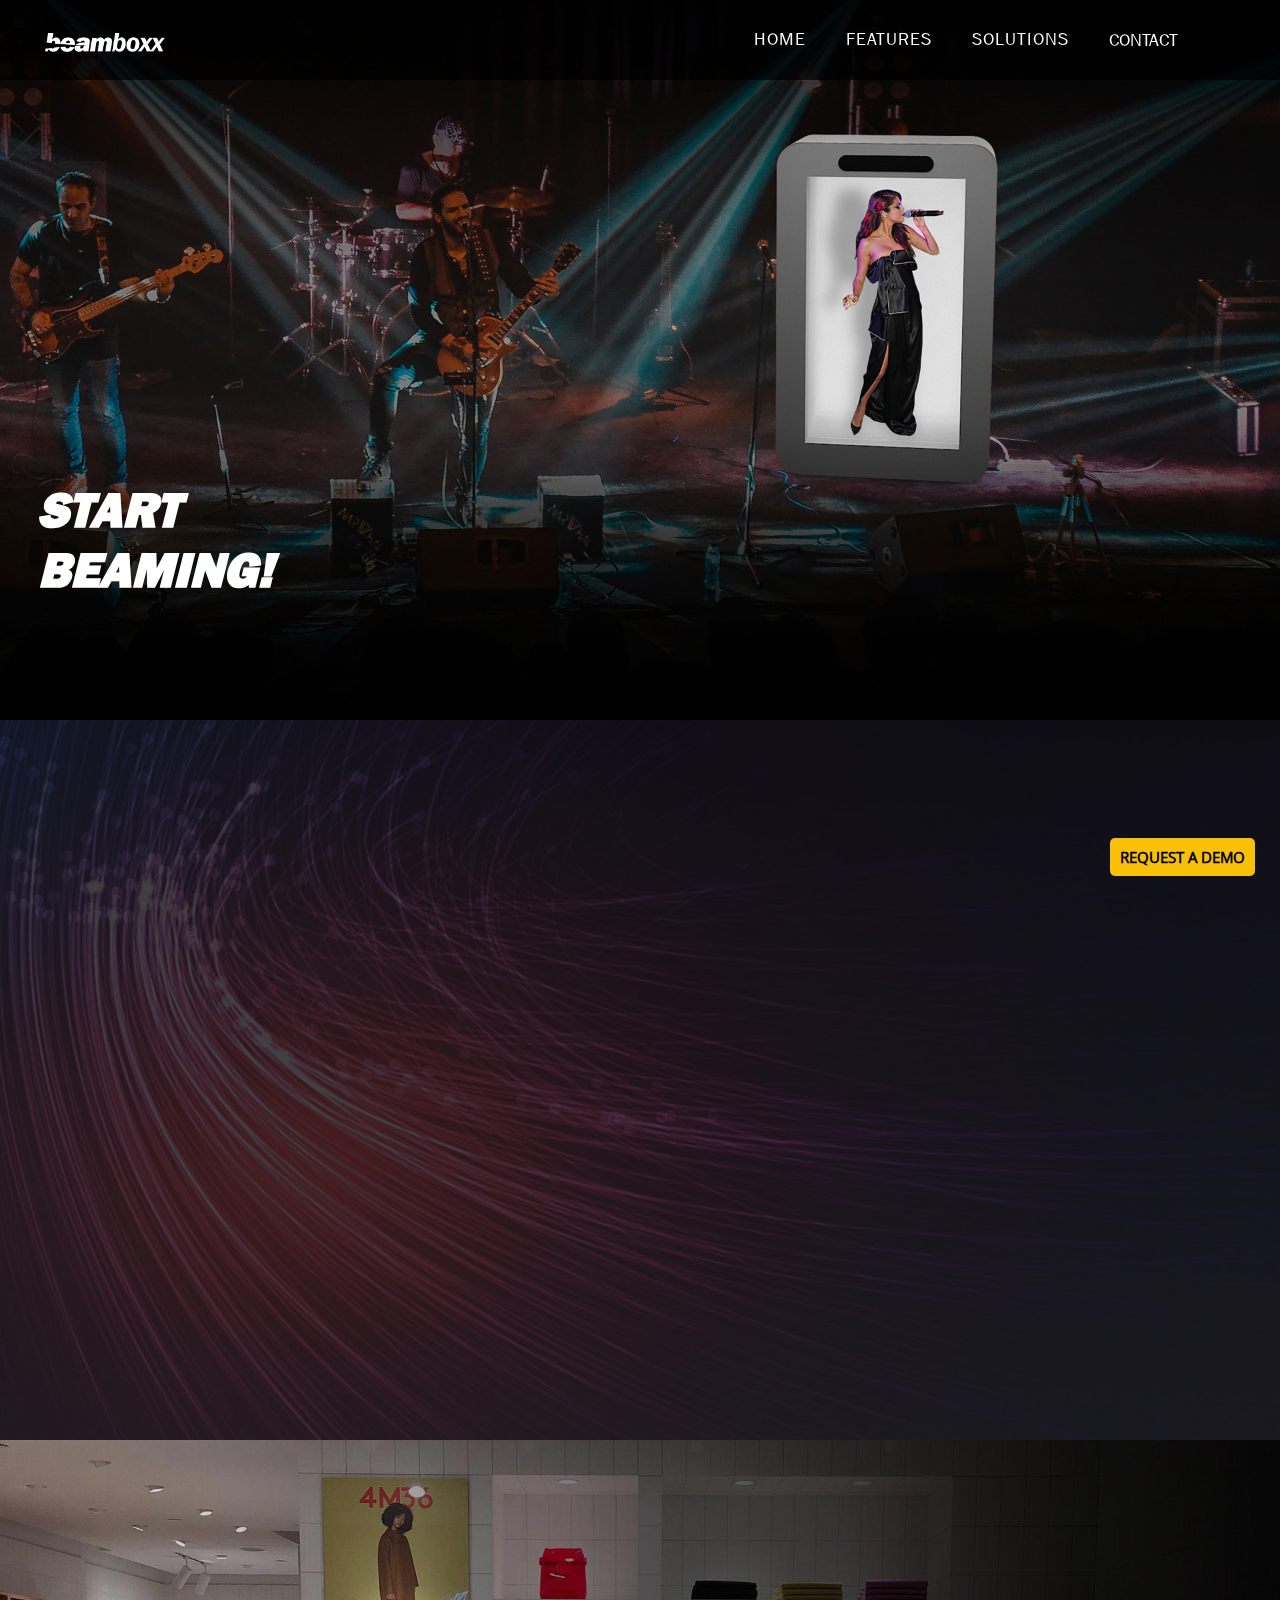
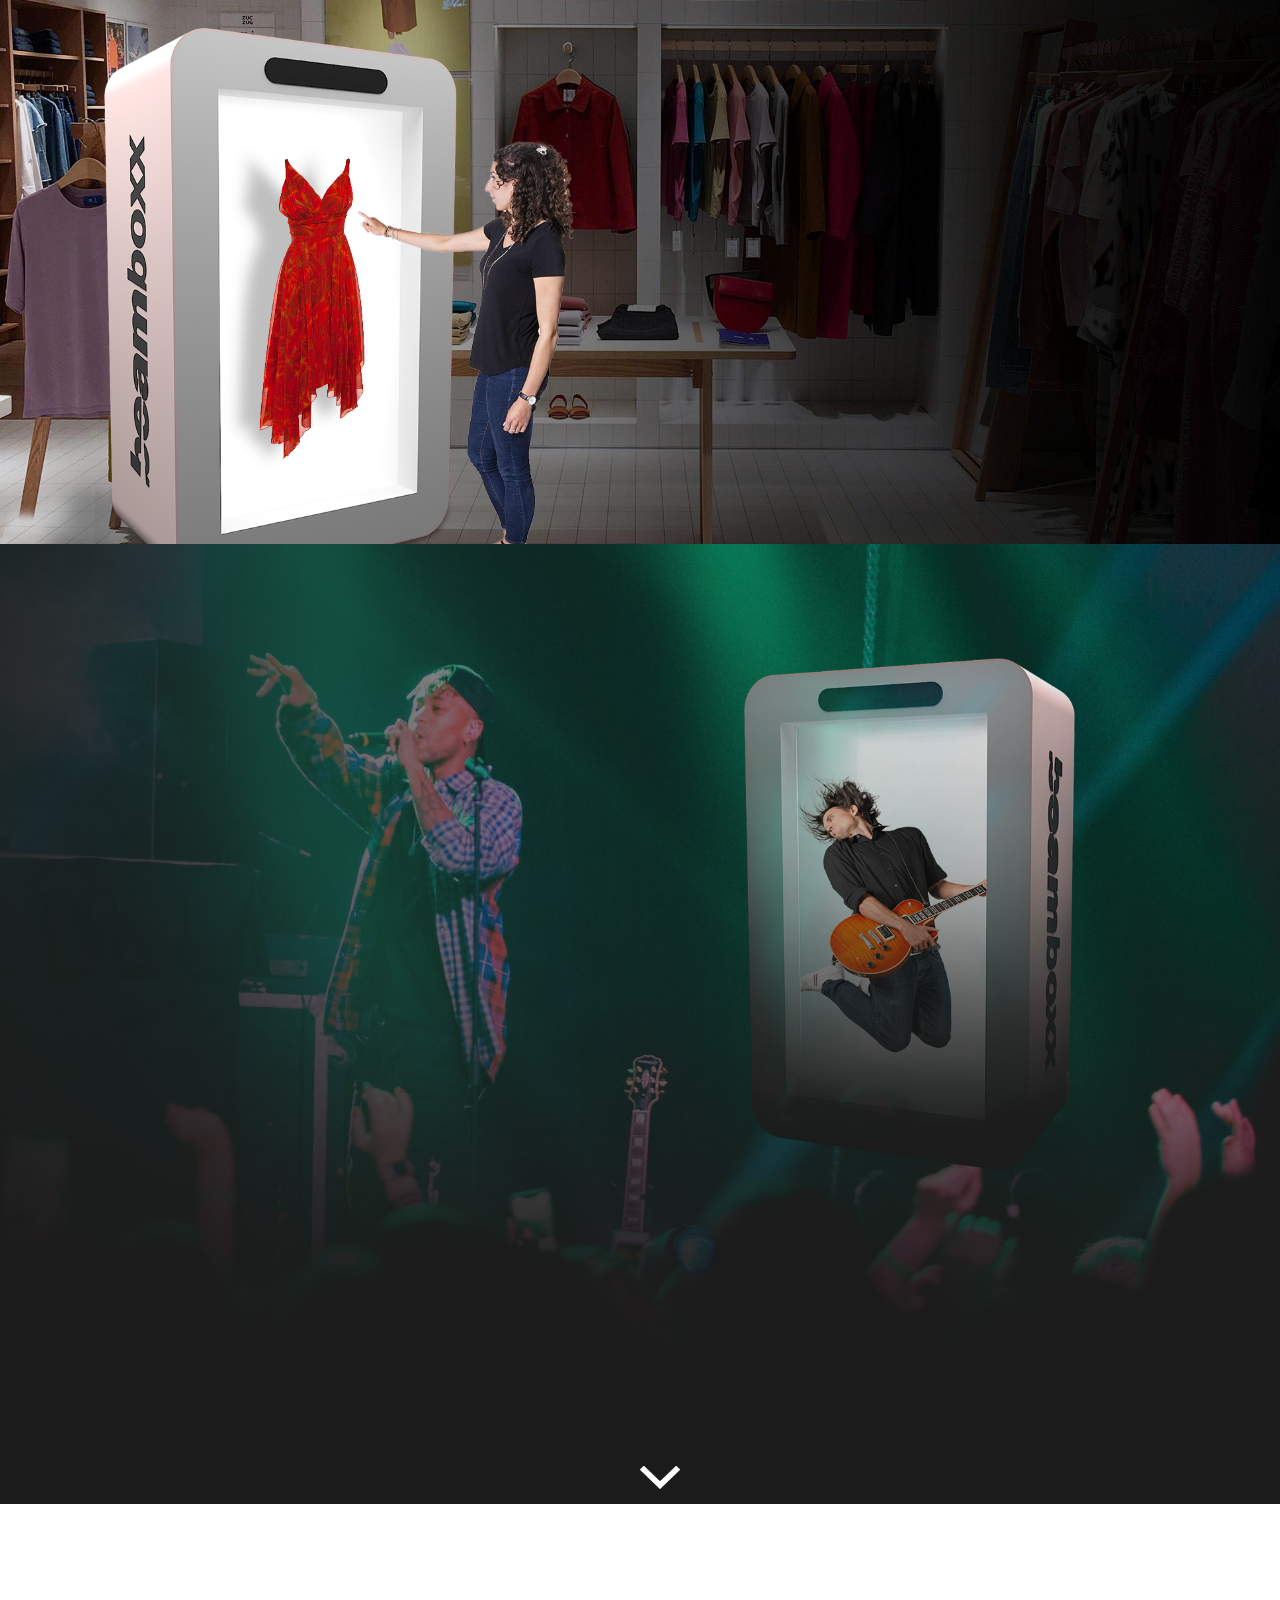
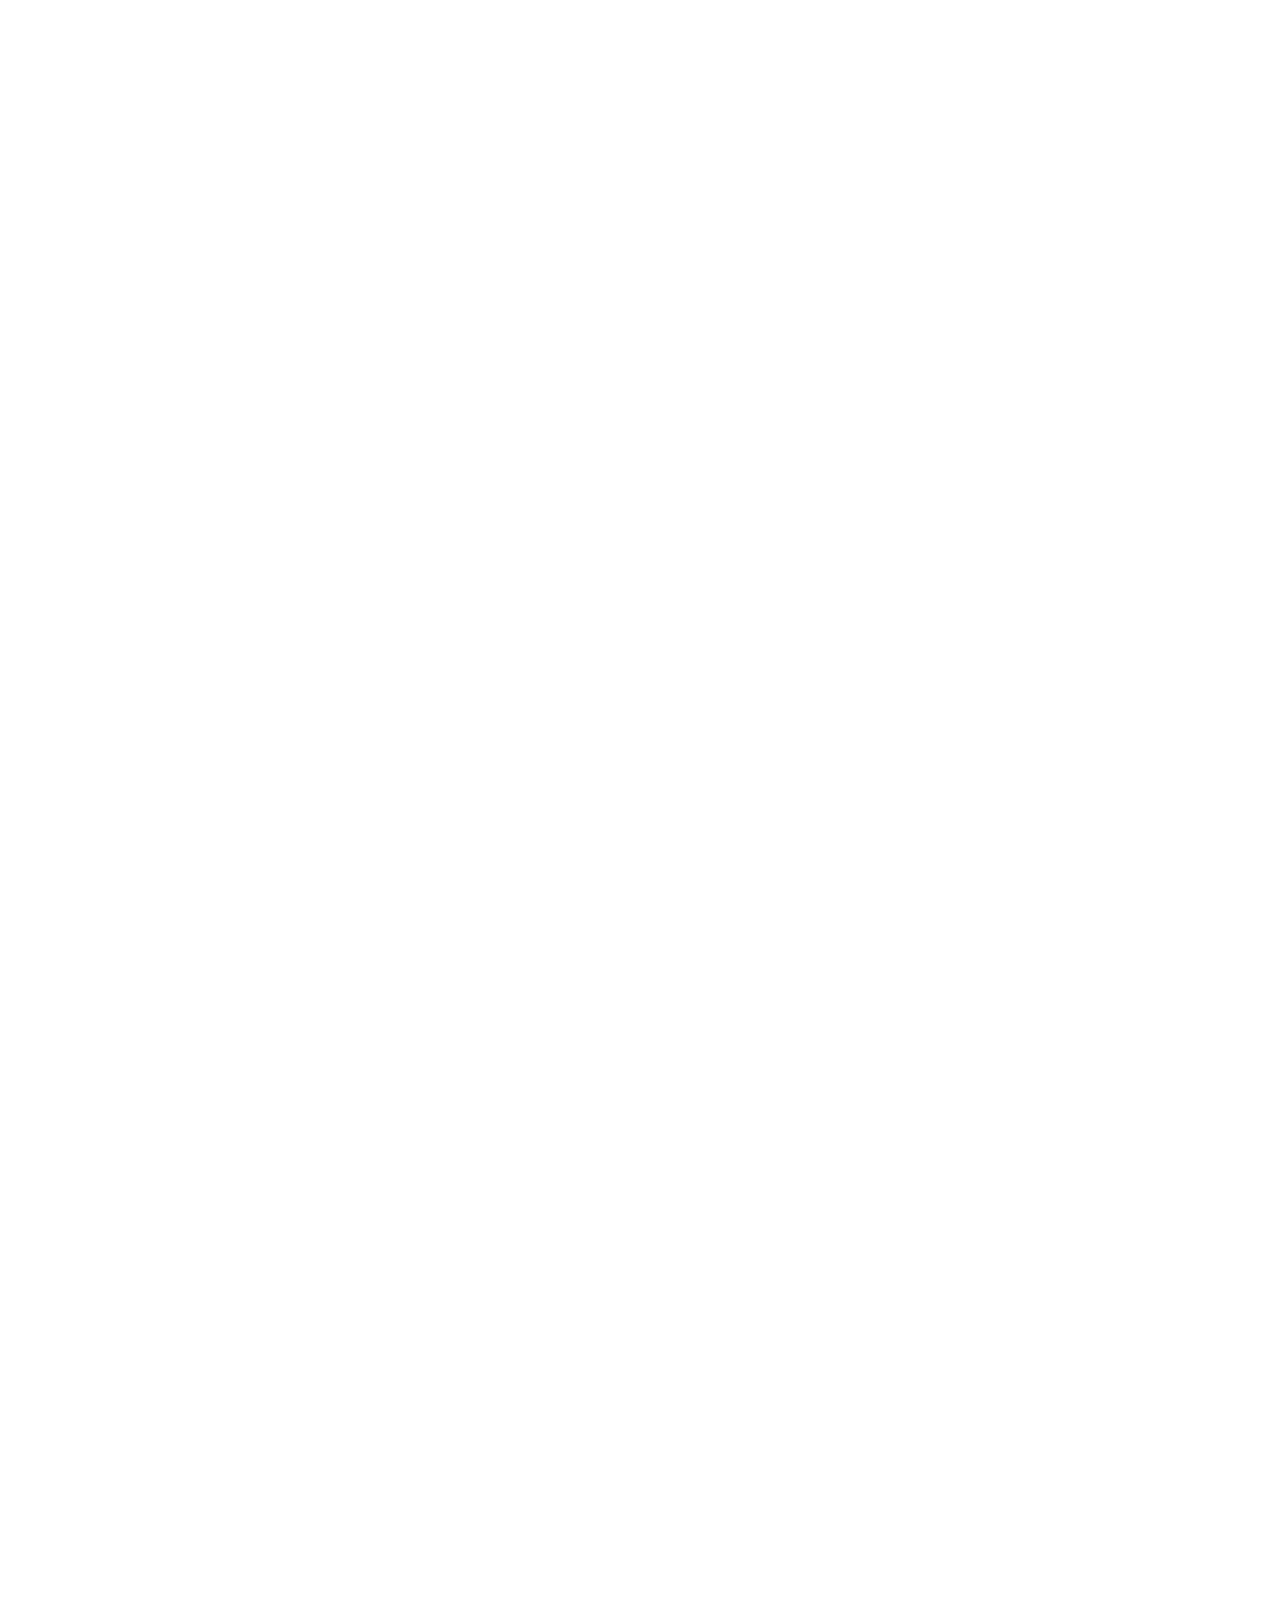
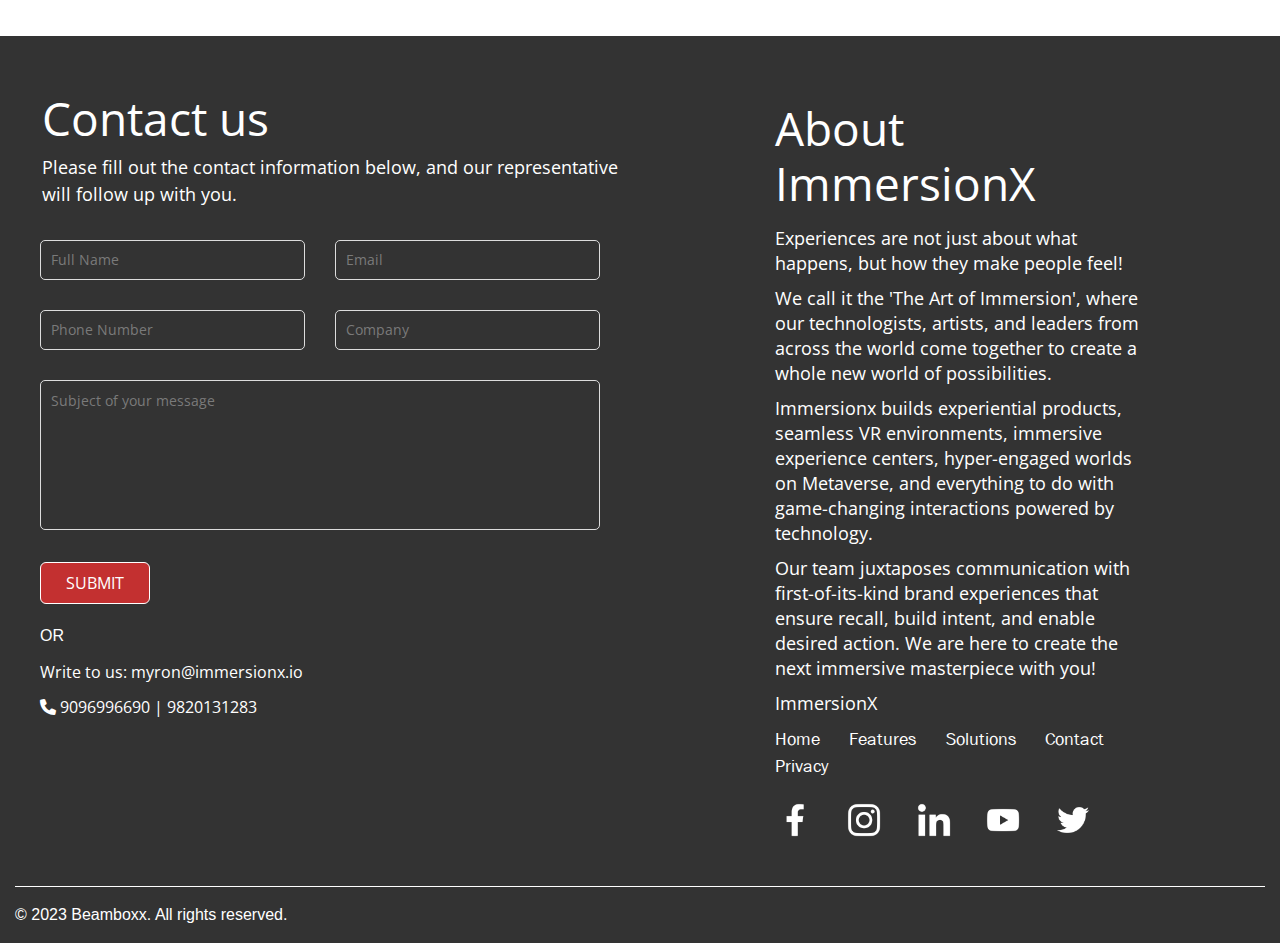
==== index.html @ 7510d469 "Insight Tag code" ====
<!DOCTYPE html>
<html>

<head>
    <meta name="viewport" content="width=device-width, initial-scale=1, shrink-to-fit=no">
    <meta name="description"
        content="Experience the future with immersive hologram company. Step into the realm of live hologram technology with BeamBoxx. Unleash holographic experiences today">
    <meta name="author" content="">
    <meta name="google-site-verification" content="b7y_u99Kv9f8L2jIo_8FmhE4hiDtOELPQaVYB0I_52w" />
    <meta http-equiv='content-language' content='en-gb'>
    <title>Hologram technology company| live hologram service| Beamboxx</title>
    <link rel="stylesheet" href="https://stackpath.bootstrapcdn.com/bootstrap/4.5.2/css/bootstrap.min.css">
    <link rel="stylesheet" href="https://cdnjs.cloudflare.com/ajax/libs/animate.css/4.1.1/animate.min.css" />
    <link rel="stylesheet" href="assets/css/stylefinal.css">
    <link rel="icon" type="image/x-icon" href="assets/images/white.png">
    <link rel="canonical" href="https://beamboxx.in/">
    <link rel="stylesheet" href="https://cdnjs.cloudflare.com/ajax/libs/font-awesome/6.0.0-beta3/css/all.min.css">
    <script
        type="text/javascript">     (function (c, l, a, r, i, t, y) { c[a] = c[a] || function () { (c[a].q = c[a].q || []).push(arguments) }; t = l.createElement(r); t.async = 1; t.src = "https://www.clarity.ms/tag/" + i; y = l.getElementsByTagName(r)[0]; y.parentNode.insertBefore(t, y); })(window, document, "clarity", "script", "ixyjsms52f"); </script>
    <!-- Google tag (gtag.js) -->
    <script async src="https://www.googletagmanager.com/gtag/js?id=AW-11229477707"></script>
    <script>
        window.dataLayer = window.dataLayer || [];
        function gtag() { dataLayer.push(arguments); }
        gtag('js', new Date());

        gtag('config', 'AW-11229477707');
    </script>


    <style>
        .alert-success {
            margin-top: 10px !important;
            background-color: #f8c006 !important;
            border-color: #f8c006 !important;
            color: #fff !important;
        }

        .alert-dismissible .close {
            top: 11px !important;
        }
    </style>


    <!-- Google tag (gtag.js) -->
    <script async src="https://www.googletagmanager.com/gtag/js?id=G-0KE4EJYD30"></script>
    <script>
        window.dataLayer = window.dataLayer || [];
        function gtag() { dataLayer.push(arguments); }
        gtag('js', new Date());

        gtag('config', 'G-0KE4EJYD30');
    </script>

</head>

<body>
    <script type="application/ld+json">
        {
          "@context": "https://schema.org/",
          "@type": "BreadcrumbList",
          "itemListElement": [{
            "@type": "ListItem",
            "position": 1,
            "name": "Live hologram teleportation",
            "item": "https://www.beamboxx.in/live-hologram-teleportation"  
          },{
            "@type": "ListItem",
            "position": 2,
            "name": "Hologram rental",
            "item": "https://www.beamboxx.in/hologram-rental-for-retail"  
          },{
            "@type": "ListItem",
            "position": 3,
            "name": "Medical hologram",
            "item": "https://www.beamboxx.in/medical-hologram-technology"  
          },{
            "@type": "ListItem",
            "position": 4,
            "name": "Holographic exhibition",
            "item": "https://www.beamboxx.in/holographic-exhibition"  
          },{
            "@type": "ListItem",
            "position": 5,
            "name": "Holographic Museum solution",
            "item": "https://www.beamboxx.in/holographic-museum-solution"  
          },{
            "@type": "ListItem",
            "position": 6,
            "name": "Holographic Training",
            "item": "https://www.beamboxx.in/holographic-training-services"  
          }]
        }
        </script>
    <script type="application/ld+json">

        { 
        
          "@context": "https://schema.org", 
        
          "@type": "Corporation", 
        
          "name": "Beamboxx", 
        
          "alternateName": "Holographics technology company", 
        
          "url": "https://beamboxx.in/", 
        
          "logo": "https://beamboxx.in/assets/images/logo.png", 
        
          "contactPoint": { 
        
            "@type": "contactPoint", 
        
            "telephone": "9920930309", 
        
            "contactType": "technical support", 
        
            "areaServed": "IN", 
        
            "availableLanguage": ["en","Hindi"] 
        
          }, 
        
          "sameAs": [ 
        
            "https://www.facebook.com/immersionxtechnology", 
        
            "https://twitter.com/TechImmersionx", 
        
            "https://www.instagram.com/immersionxtechnologies/", 
        
            "https://www.youtube.com/@immersionxtechnologies/", 
        
            "https://www.linkedin.com/company/immersionx-technologies", 
        
            "https://beamboxx.in/" 
        
          ] 
        
        } 
        
        </script>

    <script type="application/ld+json">

        { 
        
          "@context": "https://schema.org", 
        
          "@type": "LocalBusiness", 
        
          "name": "beamboxx", 
        
          "image": "https://beamboxx.in/assets/images/logo.png", 
        
          "@id": "https://beamboxx.in/#localbusiness", 
        
          "url": "https://beamboxx.in/", 
        
          "telephone": "(+91) 022 62398608", 
        
          "address": { 
        
            "@type": "PostalAddress", 
        
            "streetAddress": "401, 4th Floor, Immersionx Technologies, Western Express Hwy, Saraswati Baug, Shankarwadi, Jogeshwari East,", 
        
            "addressLocality": "Mumbai", 
        
            "postalCode": "400060", 
        
            "addressCountry": "IN" 
        
          }, 
        
          "geo": { 
        
            "@type": "GeoCoordinates", 
        
            "latitude": 19.1316694, 
        
            "longitude": 72.85561109999999 
        
          }, 
        
          "openingHoursSpecification": { 
        
            "@type": "OpeningHoursSpecification", 
        
            "dayOfWeek": [ 
        
              "Monday", 
        
              "Tuesday", 
        
              "Wednesday", 
        
              "Thursday", 
        
              "Friday" 
        
            ], 
        
            "opens": "10:00", 
        
            "closes": "19:00" 
        
          }, 
        
          "sameAs": [  
        
             "https://www.facebook.com/immersionxtechnology",  
        
             "https://twitter.com/TechImmersionx",  
        
             "https://www.instagram.com/immersionxtechnologies/",  
        
             "https://www.youtube.com/@immersionxtechnologies/",  
        
             "https://www.linkedin.com/company/immersionx-technologies",  
        
             "https://beamboxx.in/"  
        
           ] , 
        
          "department": { 
        
            "@type": "LocalBusiness", 
        
            "name": "beamboxx", 
        
            "image": "https://beamboxx.in/assets/images/logo.png", 
        
            "telephone": "(+91) 022 62398608"  
        
          } 
        
        } 
        
        </script>
    <script type="application/ld+json">

        { 
        
          "@context": "https://schema.org/", 
        
          "@type": "WebSite", 
        
          "name": "Beamboxx", 
        
          "url": "https://beamboxx.in/", 
        
          "description": "Experience the future with immersive hologram company. Step into the realm of live hologram technology with BeamBoxx. Unleash holographic experiences today.", 
        
          "potentialAction": { 
        
            "@type": "SearchAction", 
        
            "target": "https://beamboxx.in/{search_term_string}", 
        
            "query-input": "required name=search_term_string" 
        
          } 
        
        } 
        
        </script>


    <!-- ***** Preloader Start ***** -->
    <!-- <div id="js-preloader" class="js-preloader">
        <div class="preloader-inner">
            <span class="dot"></span>
            <div class="dots">
                <span></span>
                <span></span>
                <span></span>
            </div>
        </div>
    </div> -->
    <!-- ***** Preloader End ***** -->

    <button id="scrollButton">REQUEST A DEMO</button>

    <!-- ***** Header Area Start ***** -->
    <header class="header-area header-sticky">
        <div class="container">
            <div class="row">
                <div class="col-12">
                    <nav class="main-nav">
                        <!-- ***** Logo Start ***** -->
                        <a href="https://beamboxx.in/" class="logo"><img class="beamlogo" src="assets/images/logo.png"
                                alt=""></a>
                        <!-- ***** Logo End ***** -->
                        <!-- ***** Menu Start ***** -->
                        <ul class="nav">
                            <li class="scroll-to-section"><a href="https://beamboxx.in/" class="">Home</a></li>
                            <li class="scroll-to-section"><a href="#features">Features</a></li>
                            <li class="scroll-to-section"><a href="#use-cases">Solutions</a></li>
                            <li class="scroll-to-section"><a href="#contact-us">Contact</a></li>
                        </ul>
                        <a class='menu-trigger'>
                            <span>Menu</span>
                        </a>
                        <!-- ***** Menu End ***** -->
                    </nav>
                </div>
            </div>
        </div>

    </header>
    <!-- ***** Header Area End ***** -->

    <div class="container bg_image_container">
        <img class="desktop" src="assets/images/Top Image.jpg" alt="Hologram">
        <img class="mobile" src="assets/images/Top-Image_mobile_new.jpg" alt="Hologram">
        <h2 class="start_beaming_text">START BEAMING!</h2>
    </div>


    <div class="container holographic_bg_image " id="features">
        <div class="row">
            <div class="col-lg-12">
                <div class="holgraphic_main_class reveal">
                    <div class="holgraphic_text_content" id="beamBoxSection">
                        <h2 id="beamBoxSection">BeamBoxx is Intuitive and Interactive!</h2>
                        <p>This game changer is filled with features</p>
                        <div class="icon_with_text holodiv">
                            <img src="assets/images/4K icon.png" alt="Holographic technology">
                            <span>Holographic Display</span>
                        </div>
                        <p class="holo-para1">Extremely high-resolution visuals (4K) combined with holographic imaging
                            techniques deliver a
                            unique life-size image as if you were in the same room.</p>

                    </div>
                    <p class="holo-para">Extremely high-resolution visuals (4K) combined with holographic imaging
                        techniques deliver a
                        unique life-size image as if you were in the same room.</p>
                    <div class="beamboxx_holographic beamboxImg">
                        <img src="assets/images/4k Beambox.png" alt="live hologram">
                    </div>
                </div>
            </div>
        </div>
    </div>

    <div class="container touch_interactive_bg_image ">
        <div class="row">
            <div class="col-lg-12">
                <div class="touch_interactive_main_class">
                    <div class="beambox_main_image"> <!-- Swapped position with touch_icon_with_text -->
                        <img class="desktop" src="assets/images/img_built_section.png" alt="Hologram">
                        <img class="mobile" src="assets/images/img_built_section_mobile.png" alt="Hologram">
                    </div>
                    <div class="touch_icon_with_text reveal"> <!-- Swapped position with beambox_main_image -->

                        <div class="icon_and_text">
                            <img src="assets/images/Touch.png" alt="live 3d hologram">
                            <span>Touch Interactive</span>
                        </div>
                        <p class="touch_paragraph1">Interact with the BeamBoxx by using touch gestures and engage with
                            3D or
                            2D content.</p>
                    </div>
                    <p class="touch_paragraph">Interact with the BeamBoxx by using touch gestures and engage with 3D or
                        2D content.</p>
                </div>
            </div>
        </div>
    </div>

    <div class="container motion_sensor_bg_image ">
        <div class="row">
            <div class="col-lg-12">
                <div class="sensor-main-content">
                    <div class="sensor_text_content reveal">
                        <div class="sensor_icon_with_text">
                            <img src="assets/images/Motion Sensor.png" alt="Holographic technology">
                            <span>Built-In Motion Sensor</span>
                        </div>
                        <p class="sensor_paragraph">Track your audience as they move, and trigger actions based on
                            gestures.</p>
                    </div>
                    <p class="sensor_paragraph1">Track your audience as they move, and trigger
                        actions based
                        on
                        gestures.
                    </p>
                    <div class="guitar_beambox">
                        <img src="	assets/images/Img_2.png" alt="live hologram">
                    </div>
                </div>
            </div>
        </div>
    </div>


    <section class="section test moresection">
        <img class="more" src="assets/images/More-Arrow.png" width="40px;">
        <div class="content">
            <div class="container easy_to_relocate_bg_image">
                <div class="row">
                    <div class="col-lg-12">
                        <div class="easy_to_relocate_main_class reveal">

                            <div class="relocate_icon_with_text">
                                <div class="relocate_icon_and_text">
                                    <img src="assets/images/Relocate.png" alt="live 3d hologram">
                                    <span>Easy to Relocate</span>
                                </div>
                                <p class="relocate_para">Beamboxx is on wheels! Light weight construction and special
                                    packaging
                                    makes it mobile and easy to manage</p>
                            </div>

                        </div>
                    </div>
                </div>
            </div>


            <div class="container sturdy_build_bg_image">
                <div class="row">
                    <div class="col-lg-12">
                        <div class="sturdy_build_main_content">
                            <div class="sturdy_build_text_content reveal">

                                <div class="sturdy_build_icon_with_text">
                                    <img src="assets/images/Sturdy Build.png" alt="Hologram">
                                    <span>Sturdy Build</span>
                                </div>
                                <p class="sensor_paragrap">Using the finest raw materials and state of the art
                                    technology,
                                    the
                                    Beamboxx stands robust even in harsh conditions.</p>

                            </div>

                        </div>
                    </div>
                </div>
            </div>



            <div class="container plug_and_play_bg_image">
                <div class="row">
                    <div class="col-lg-12">
                        <div class="plug_and_play_main_class reveal">

                            <div class="plug_play_icon_with_text">
                                <div class="plug_play_icon_and_text">
                                    <img src="	assets/images/plug_play.png" alt="Holographic technology">
                                    <span>Plug & Play Setup</span>
                                </div>
                                <p class="plug_play_para">Now seamlessly connect the Beamboxx at any location
                                    without having
                                    complex devices and setups. Beam your speaker from the studio to the event location
                                    using a
                                    few clicks.

                                </p>
                            </div>

                        </div>
                    </div>
                </div>
                <img class="down-arrow" src="assets/images/Down-Arrow.png" width="40px;">
            </div>

        </div>
        <!-- <img class="down-arrow" src="assets/images/Down-Arrow.png" width="50px;"> -->
    </section>


    <!-- ***** HOLO-PORTING Ends ***** -->
    <section class="section" id="use-cases">
        <div class="container-fluid reveal" id="projectSection">

            <div class="rowwidth">
                <div class="row">
                    <div class="col-md-12">
                        <h1>Holo-Porting</h1>
                        <p> Let your company CEO, experts and top management beam-out from multiple locations at the
                            same time and save cost. Forget traditional video conferences and move to the new way of
                            meeting the world. Start Holo-porting! </p>

                    </div>
                </div>
                <div class="row below">
                    <div class="col-md-6">
                        <a href="live-hologram-teleportation">
                            <figure class="effect-sadie newimage firstImg testImg image-container">
                                <img src="assets/images/business_presentations.jpg" alt="live hologram" />
                                <figcaption>
                                    <p>Business Presentations <img class="Next_Icon" src="assets/images/Next-Icon.png"
                                            width="50" height="20" alt="Your Image"
                                            style="display: inline-block; vertical-align: middle;" /></p>
                                </figcaption>
                            </figure>
                        </a>
                    </div>

                    <div class="col-md-6">
                        <a href="medical-hologram-technology">
                            <figure class="effect-sadie image-container1 secondImg testImg">
                                <img src="assets/images/Medical-Centres.jpg" alt="live 3d hologram" />
                                <figcaption>
                                    <p>Colleges - Hospitals /
                                        Medical Centers <img class="Next_Icon2" src="assets/images/Next-Icon.png"
                                            width="50" height="20" alt="Your Image"
                                            style="display: inline-block; vertical-align: middle;" /></p>
                                </figcaption>
                            </figure>
                        </a>
                    </div>
                    <div class="col-md-6">
                        <a href="holographic-exhibition">
                            <figure class="effect-sadie thirdImg testImg image-container2">
                                <img src="assets/images/exhibitions.jpg" alt="Hologram" />
                                <figcaption>
                                    <p>Exhibitions - Product Activations <img class="Next_Icon3"
                                            src="assets/images/Next-Icon.png" width="50" height="20" alt="Your Image"
                                            style="display: inline-block; vertical-align: middle;" /></p>
                                </figcaption>
                            </figure>
                        </a>
                    </div>
                    <div class="col-md-6">
                        <a href="hologram-rental-for-retail">
                            <figure class="effect-sadie fourthImg image-container3">
                                <img src="assets/images/retail_showrooms.jpg" alt="Holographic technology" />
                                <figcaption>
                                    <p>Retail Showrooms & Malls <img class="Next_Icon4"
                                            src="assets/images/Next-Icon.png" width="50" height="20" alt="Your Image"
                                            style="display: inline-block; vertical-align: middle;" /></p>
                                </figcaption>
                            </figure>
                        </a>
                    </div>
                    <div class="col-md-6">
                        <a href="holographic-museum-solution">
                            <figure class="effect-sadie fifthImg testImg image-container2">
                                <img src="assets/images/767X536.jpg" alt="Hologram" />
                                <figcaption>
                                    <p>Construction Companies / <br>
                                        Mechanical Plants / Museums <img class="Next_Icon5"
                                            src="assets/images/Next-Icon.png" width="50" height="20" alt="Your Image"
                                            style="display: inline-block; vertical-align: middle;" /></p>
                                </figcaption>
                            </figure>
                        </a>
                    </div>

                    <div class="col-md-6">
                        <a href="holographic-training-services">
                            <figure class="effect-sadie sixthImg image-container3">
                                <img src="assets/images/training_sessions.jpg" alt="Holographic technology" />
                                <figcaption>
                                    <p>Training Sessions <img class="Next_Icon6" src="assets/images/Next-Icon.png"
                                            width="50" height="20" alt="Your Image"
                                            style="display: inline-block; vertical-align: middle;" /></p>
                                </figcaption>
                            </figure>
                        </a>
                    </div>

                </div>
            </div>
        </div>
    </section>






    <!-- ***** Contact Us Area Starts ***** -->
    <section class="section test" id="contact-us">
        <div class="container-fluid">
            <div class="sectionfooter">
                <div class="row">


                    <div class="col-lg-6 col-md-6 col-xs-12">
                        <div class="contact-form">
                            <h1>Contact us</h1>
                            <p>Please fill out the contact information below, and our representative will follow up with
                                you.</p>
                            <form id="contact">
                                <div class="row">
                                    <div class="col-md-6 col-sm-12">
                                        <fieldset>
                                            <input name="name" type="text" id="name" placeholder="Full Name">
                                        </fieldset>
                                    </div>

                                    <div class="col-md-6 col-sm-12">
                                        <fieldset>
                                            <input name="email" type="email" id="email" placeholder="Email" required
                                                title="Email is required">
                                        </fieldset>
                                    </div>
                                    <div class="col-md-6 col-sm-12">
                                        <fieldset>
                                            <input name="mobile" type="number" minlength="10" maxlength="10" id="number"
                                                placeholder="Phone Number" required="">
                                        </fieldset>
                                    </div>
                                    <div class="col-md-6 col-sm-12">
                                        <fieldset>
                                            <input name="company" type="text" id="company" placeholder="Company">
                                        </fieldset>
                                    </div>
                                    <div class="col-md-12 col-sm-12">
                                        <fieldset>
                                            <textarea name="subject" type="text" id="subject"
                                                placeholder="Subject of your message"></textarea>
                                        </fieldset>
                                    </div>

                                    <input name="date" id="datePicker" type="hidden" />
                                    <div class="col-lg-12" style="margin-bottom: 5px;">
                                        <fieldset>
                                            <button type="submit" id="form-submit"
                                                class="btn btn-default">Submit</button>
                                        </fieldset>
                                    </div>


                                    <div class="col-md-12 col-sm-12 form_or " style="padding-bottom: 12px">
                                        <span>OR</span>
                                    </div>

                                    <div class="col-md-12 col-sm-12">
                                        <span class="thank_you"><a href="mailto:myron@immersionx.io">Write to us:<span>
                                                    myron@immersionx.io</span></a></span>
                                    </div>

                                    <div class="col-md-12 col-sm-12 " style="margin-top: 10px;">
                                        <span class="thank_you" style="color: white;">
                                            <a href="tel:9096996690">
                                                <i class="fas fa-phone"></i> <span> 9096996690</span></a> | <a
                                                href="tel:9820131283"><span>
                                                    9820131283 </span>
                                            </a>
                                        </span>
                                    </div>

                                </div>
                            </form>
                        </div>

                    </div>

                    <div class="col-lg-5 col-md-5 col-xs-12">
                        <div class="aboutus">

                            <h1>About ImmersionX</h1>
                            <p>Experiences are not just about what happens, but how they make people feel!</p>
                            <p>We call it the 'The Art of Immersion', where our technologists, artists, and leaders from
                                across the world come together to create a whole new world of possibilities.
                            </p>
                            <p>Immersionx builds experiential products, seamless VR environments, immersive experience
                                centers, hyper-engaged worlds on Metaverse, and everything to do with game-changing
                                interactions powered by technology.</p>
                            <p> Our team juxtaposes communication with first-of-its-kind brand experiences that ensure
                                recall, build intent, and enable desired action. We are here to create the next
                                immersive masterpiece with you!</p>
                            <p><a href="https://www.immersionx.io/">ImmersionX</a></p>
                            <div class="footerlinks">
                                <span class="home"><a href="https://beamboxx.in/" class="">Home</a></span>
                                <span class="Features"><a href="#features">Features</a></span>
                                <span class="used-classes"><a href="#use-cases">Solutions</a></span>
                                <span class="contact-us"><a href="#contact-us">Contact</a></span>
                                <span class="privacy_policy"><a href="privacy-policy.html">Privacy</a></span>
                            </div>
                            <div class="sociallinks">
                                <span><a href="https://www.facebook.com/immersionxtechnology" class=""><img
                                            src="assets/images/facebook.png" height="40px" /></a></span>
                                <span><a href="https://www.instagram.com/immersionxtechnologies/"><img
                                            src="assets/images/instagram.png" height="40px" /></a></span>
                                <span><a href="https://www.linkedin.com/company/immersionx-technologies"><img
                                            src="assets/images/linkedin.png" height="40px" /></a></span>
                                <span><a href="https://www.youtube.com/@immersionxtechnologies/"><img
                                            src="assets/images/youtube.png" height="40px" /></a></span>
                                <span><a href="https://twitter.com/TechImmersionx"><img src="assets/images/twitter.png"
                                            height="40px" /></a></span>
                            </div>

                        </div>
                    </div>
                    <div class="col-lg-12" style="padding-top: 30px;">
                        <hr style="border-color: white;">
                        <p style="text-align: left; color: white;">&copy; 2023 Beamboxx. All rights
                            reserved.</p>
                    </div>

                </div>

            </div>
        </div>
    </section>

    <!-- ***** Contact Us Area Ends ***** -->

    <!-- jQuery -->
    <script src="assets/js/jquery-2.1.0.min.js"></script>

    <!-- Bootstrap -->
    <script src="assets/js/popper.js"></script>
    <script src="assets/js/bootstrap.min.js"></script>

    <!-- Plugins -->
    <script src="assets/js/scrollreveal.min.js"></script>
    <script src="assets/js/waypoints.min.js"></script>
    <script src="assets/js/jquery.counterup.min.js"></script>
    <script src="assets/js/imgfix.min.js"></script>
    <script src="assets/js/mixitup.js"></script>
    <script src="assets/js/accordions.js"></script>

    <!-- Global Init -->
    <script src="assets/js/custom.js"></script>
    <script src="assets/js/script.js"></script>
    <script src="https://stackpath.bootstrapcdn.com/bootstrap/4.5.2/js/bootstrap.min.js"></script>


    <script>

        // smooth scroll js starts------>
        function scrollToElement(element) {
            const target = document.querySelector(element);
            const targetPosition = target.offsetTop;
            const startPosition = window.pageYOffset;
            const distance = targetPosition - startPosition;
            const duration = 1000; // Adjust the duration (in milliseconds) to control the scroll speed
            let start = null;

            function step(timestamp) {
                if (!start) start = timestamp;
                const progress = timestamp - start;
                window.scrollTo(0, easeInOutCubic(progress, startPosition, distance, duration));
                if (progress < duration) {
                    window.requestAnimationFrame(step);
                }
            }

            function easeInOutCubic(t, b, c, d) {
                t /= d / 2;
                if (t < 1) return c / 2 * t * t * t + b;
                t -= 2;
                return c / 2 * (t * t * t + 2) + b;
            }

            window.requestAnimationFrame(step);
        }

        document.querySelectorAll('a[href^="#"]').forEach(anchor => {
            anchor.addEventListener('click', function (e) {
                e.preventDefault();
                const target = this.getAttribute('href');
                scrollToElement(target);
            });
        });
    </script>
    <!--  smooth scroll js ends  ---->

    <script type="text/javascript">
        var myElement = document.getElementById('beamBoxSection');
        var box = document.querySelector(".beamboxImg");
        var holodiv = document.querySelector(".holodiv");

        function elementInViewport() {

            var bounding = myElement.getBoundingClientRect();
            var myElementHeight = myElement.offsetHeight;
            var myElementWidth = myElement.offsetWidth;

            if (bounding.top >= -myElementHeight
                && bounding.left >= -myElementWidth
                && bounding.right <= (window.innerWidth || document.documentElement.clientWidth) + myElementWidth
                && bounding.bottom <= (window.innerHeight || document.documentElement.clientHeight) + myElementHeight) {

                box.classList.add("animate__animated", "animate__zoomIn", "animate__delay-1s");
                holodiv.classList.add("animate__animated", "animate__fadeInLeft");

                //alert('Element is in the viewport!');
            } else {
                box.classList.remove("animate__animated", "animate__zoomIn", "animate__delay-1s");
                holodiv.classList.remove("animate__animated", "animate__fadeInLeft");
                //alert('Element is NOT in the viewport!');
            }
        }

        window.addEventListener("scroll", elementInViewport);
    </script>



    <script type="text/javascript">
        var myElement1 = document.getElementById('projectSection');
        var firstImg = document.querySelector(".firstImg");
        var secondImg = document.querySelector(".secondImg");
        var thirdImg = document.querySelector(".thirdImg");
        var fourthImg = document.querySelector(".fourthImg");
        var fifthImg = document.querySelector(".fifthImg");
        var sixthImg = document.querySelector(".sixthImg");

        function elementInViewport1() {

            var bounding1 = myElement1.getBoundingClientRect();
            var myElementHeight1 = myElement1.offsetHeight;
            var myElementWidth1 = myElement1.offsetWidth;

            if (bounding1.top >= -myElementHeight1
                && bounding1.left >= -myElementWidth1
                && bounding1.right <= (window.innerWidth || document.documentElement.clientWidth) + myElementWidth1
                && bounding1.bottom <= (window.innerHeight || document.documentElement.clientHeight) + myElementHeight1) {

                firstImg.classList.add("fade-in-image");
                secondImg.classList.add("fade-in-image");
                thirdImg.classList.add("fade-in-image");
                fourthImg.classList.add("fade-in-image");
                fifthImg.classList.add("fade-in-image");
                sixthImg.classList.add("fade-in-image");

                //alert('Element is in the viewport!');
            } else {
                firstImg.classList.remove("fade-in-image");
                secondImg.classList.remove("fade-in-image");
                thirdImg.classList.remove("fade-in-image");
                fourthImg.classList.remove("fade-in-image");
                fifthImg.classList.remove("fade-in-image");
                sixthImg.classList.remove("fade-in-image");
                //alert('Element is NOT in the viewport!');
            }
        }

        window.addEventListener("scroll", elementInViewport1);
    </script>



    <script>
        $(document).ready(function () {
            $('#scrollButton').click(function () {
                // alert('test')
                $('html, body').animate({
                    scrollTop: $('#contact-us').offset().top
                }, 500);
            });

            // -------------- more section-------------------


            var $moreArrow = $(".more");
            var $downArrow = $(".down-arrow");
            var $content = $(".content");

            $moreArrow.click(function () {
                var $header = $(this);
                var $content = $header.next();

                $content.slideToggle(500, function () {
                    $header.attr("src", function () {
                        return $content.is(":visible") ? "assets/images/Down-Arrow.png" : "assets/images/More-Arrow.png";
                    });

                    // Check if all three divs are expanded
                    if (
                        $(".container.easy_to_relocate_bg_image").is(":visible") &&
                        $(".container.sturdy_build_bg_image").is(":visible") &&
                        $(".container.plug_and_play_bg_image").is(":visible")
                    ) {
                        $downArrow.show();
                        $moreArrow.hide();
                    } else {
                        $downArrow.hide();
                        $moreArrow.show();
                    }
                });
            });

            $downArrow.click(function () {
                $content.slideUp(500, function () {
                    $moreArrow.attr("src", "assets/images/More-Arrow.png");
                    $downArrow.hide();
                    $moreArrow.show();
                });
            });
            // Check if all three divs are already expanded on page load
            if (
                $(".container.easy_to_relocate_bg_image").is(":visible") &&
                $(".container.sturdy_build_bg_image").is(":visible") &&
                $(".container.plug_and_play_bg_image").is(":visible")
            ) {
                $downArrow.show();
                $moreArrow.hide();
            } else {
                $downArrow.hide();
                $moreArrow.show();
            }
            // -------------- more section end-------------------


            $('#contact').submit(function (event) {
                $.ajax({
                    url: 'https://api.apispreadsheets.com/data/QllXAMKAyaotZPAw/',
                    type: 'post',
                    data: $("#contact").serializeArray(),
                    success: function () {
                        // alert("Form submitted successfully!");
                        showAlert('success', 'Form submitted successfully!');
                    },
                    error: function () {
                        alert("There was an error");
                    }
                });

            });

            var now = new Date();

            var day = ("0" + now.getDate()).slice(-2);
            var month = ("0" + (now.getMonth() + 1)).slice(-2);

            var today = (day) + "-" + (month) + "-" + now.getFullYear();

            $('#datePicker').val(today);

        });
    </script>

    <script>
        // function SubForm() {
        //   $.ajax({
        //     url: 'https://api.apispreadsheets.com/data/AHx919oTsyoot1Jh/',
        //     type: 'post',
        //     data: $("#myForm").serializeArray(),
        //     success: function () {
        //       alert("Form Data Submitted :)")
        //     },
        //     error: function () {
        //       alert("There was an error :(")
        //     }
        //   });
        // }
        function showAlert(type, message) {
            // Create the alert element
            var alert = $('<div class="alert alert-' + type + ' alert-dismissible fade show" role="alert">' +
                message +
                '<button type="button" class="close" data-dismiss="alert" aria-label="Close">' +
                '<span aria-hidden="true">&times;</span>' +
                '</button>' +
                '</div>');

            // Append the alert after the submit button
            $('.btn-primary').after(alert);
        }
    </script>
    <!--Start of Tawk.to Script-->
    <script type="text/javascript">
        var Tawk_API = Tawk_API || {}, Tawk_LoadStart = new Date();
        (function () {
            var s1 = document.createElement("script"), s0 = document.getElementsByTagName("script")[0];
            s1.async = true;
            s1.src = 'https://embed.tawk.to/6502dc760f2b18434fd87b28/1ha9iqbrb';
            s1.charset = 'UTF-8';
            s1.setAttribute('crossorigin', '*');
            s0.parentNode.insertBefore(s1, s0);
        })();
    </script>
    <!--End of Tawk.to Script-->

    <script type="text/javascript">
        _linkedin_partner_id = "5681721";
        window._linkedin_data_partner_ids = window._linkedin_data_partner_ids || [];
        window._linkedin_data_partner_ids.push(_linkedin_partner_id);
    </script>
    <script type="text/javascript">
        (function (l) {
            if (!l) {
                window.lintrk = function (a, b) { window.lintrk.q.push([a, b]) };
                window.lintrk.q = []
            }
            var s = document.getElementsByTagName("script")[0];
            var b = document.createElement("script");
            b.type = "text/javascript"; b.async = true;
            b.src = "https://snap.licdn.com/li.lms-analytics/insight.min.js";
            s.parentNode.insertBefore(b, s);
        })(window.lintrk);
    </script>
    <noscript>
        <img height="1" width="1" style="display:none;" alt=""
            src="https://px.ads.linkedin.com/collect/?pid=5681721&fmt=gif" />
    </noscript>
</body>


</html>
---- assets/css/stylefinal.css ----
body {

    margin: 0;
    padding: 0;
    max-width: 1920px;
    margin: 0 auto;
}

html,
body {
    scroll-behavior: smooth;
}

.nav a {
    text-decoration: none;
}

/* .container {
max-width: 100%;
} */
@font-face {
    font-family: FranklinGothicDemi;
    src: url('../fonts/FRADM.TTF');
}

@font-face {
    font-family: InterGothicbook;
    src: url('../fonts/FRABK.TTF');
}

@font-face {
    font-family: FranklinGothicHeavy;
    src: url('../fonts/FRAHV.TTF');
}

@font-face {
    font-family: opensans;
    src: url('../fonts/OpenSans-Regular.ttf');
}


@-webkit-keyframes dot {
    50% {
        -webkit-transform: translateX(96px);
        transform: translateX(96px);
    }
}

@keyframes dot {
    50% {
        -webkit-transform: translateX(96px);
        transform: translateX(96px);
    }
}

@-webkit-keyframes dots {
    50% {
        -webkit-transform: translateX(-31px);
        transform: translateX(-31px);
    }
}

@keyframes dots {
    50% {
        -webkit-transform: translateX(-31px);
        transform: translateX(-31px);
    }
}

.preloader-inner {
    position: relative;
    width: 142px;
    height: 40px;
    background: #232d39;
}

.preloader-inner .dot {
    position: absolute;
    width: 8px;
    height: 8px;
    top: 12px;
    left: 15px;
    background: #fff;
    border-radius: 50%;
    -webkit-transform: translateX(0);
    transform: translateX(0);
    -webkit-animation: dot 2.8s infinite;
    animation: dot 2.8s infinite;
}

.preloader-inner .dots {
    -webkit-transform: translateX(0);
    transform: translateX(0);
    margin-top: 12px;
    margin-left: 31px;
    -webkit-animation: dots 2.8s infinite;
    animation: dots 2.8s infinite;
}

.preloader-inner .dots span {
    display: block;
    float: left;
    width: 8px;
    height: 8px;
    margin-left: 16px;
    background: #fff;
    border-radius: 50%;
}

.js-preloader {
    position: fixed;
    top: 0;
    left: 0;
    right: 0;
    bottom: 0;
    background-color: #232d39;
    display: -webkit-box;
    display: flex;
    -webkit-box-align: center;
    align-items: center;
    -webkit-box-pack: center;
    justify-content: center;
    opacity: 1;
    visibility: visible;
    z-index: 9999;
    -webkit-transition: opacity 0.25s ease;
    transition: opacity 0.25s ease;
}

.js-preloader.loaded {
    opacity: 0;
    visibility: hidden;
    pointer-events: none;
}

.fade-in-image {
    animation: fadeInUp 5s;
}

@-webkit-keyframes bounceInLeft {
    from {
        opacity: 0;
        -webkit-transform: translate3d(0, 100%, 0);
        transform: translate3d(0, 100%, 0);
    }

    to {
        opacity: 1;
        -webkit-transform: none;
        transform: none;
    }
}




.header-area {
    position: fixed;
    top: 0px;
    left: 0px;
    right: 0px;
    z-index: 100;
    height: 80px;
    /* background: rgba(250, 250, 250, 0.1); */
    -webkit-transition: all .5s ease 0s;
    -moz-transition: all .5s ease 0s;
    -o-transition: all .5s ease 0s;
    transition: all .5s ease 0s;

}

.header-area .main-nav {
    min-height: 80px;
    background: transparent;
}

.header-area .main-nav .logo {
    line-height: 80px;
    color: #fff;
    font-size: 32px;
    font-weight: 800;
    text-transform: uppercase;
    float: left;
    padding-left: 110px;
    -webkit-transition: all 0.3s ease 0s;
    -moz-transition: all 0.3s ease 0s;
    -o-transition: all 0.3s ease 0s;
    transition: all 0.3s ease 0s;
}

.header-area .main-nav .logo em {
    font-style: normal;
    color: #ed563b;
    font-weight: 900;
}

.header-area .main-nav .nav {
    float: right;
    margin-top: 27px;
    margin-right: 67px;
    background-color: transparent;
    -webkit-transition: all 0.3s ease 0s;
    -moz-transition: all 0.3s ease 0s;
    -o-transition: all 0.3s ease 0s;
    transition: all 0.3s ease 0s;
    position: relative;
    z-index: 999;
}

.header-area .main-nav .nav li {
    padding-left: 20px;
    padding-right: 20px;
}

.header-area .main-nav .nav li a {
    display: block;
    font-family: InterGothicbook;
    font-weight: 400;
    font-size: 18px;
    color: #7a7a7a;
    text-transform: uppercase;
    -webkit-transition: all 0.3s ease 0s;
    -moz-transition: all 0.3s ease 0s;
    -o-transition: all 0.3s ease 0s;
    transition: all 0.3s ease 0s;
    height: 40px;
    line-height: 40px;
    border: transparent;
    letter-spacing: 1px;
}

.header-area .main-nav .nav li a {
    color: #fff;
}

.header-area .main-nav .nav li:last-child a {
    display: inline-block;
    font-size: 18px;
    padding: 11px 0px;
    /* background-color: #ed563b; */
    color: #fff;
    text-align: center;
    font-family: InterGothicbook;
    font-weight: 400;
    letter-spacing: 0px;
    text-transform: uppercase;
    transition: all .3s;
    height: auto;
    line-height: 20px;
}

.header-area .main-nav .nav li:last-child a:hover {
    /* background-color: #f9735b; */
    opacity: 1;
}

.header-area .main-nav .nav li:hover a,
.header-area .main-nav .nav li a.active {
    color: #ed563b !important;
    opacity: 1;
}

.header-area .main-nav .menu-trigger {
    cursor: pointer;
    display: block;
    position: absolute;
    top: 23px;
    width: 32px;
    height: 40px;
    text-indent: -9999em;
    z-index: 99;
    right: 40px;
    display: none;
    margin-right: -17px;
}

.header-area .main-nav .menu-trigger span,
.header-area .main-nav .menu-trigger span:before,
.header-area .main-nav .menu-trigger span:after {
    -moz-transition: all 0.4s;
    -o-transition: all 0.4s;
    -webkit-transition: all 0.4s;
    transition: all 0.4s;
    background-color: #ffffff;
    display: block;
    position: absolute;
    width: 24px;
    height: 2px;
    left: 0;
}

.header-area .main-nav .menu-trigger span:before,
.header-area .main-nav .menu-trigger span:after {
    -moz-transition: all 0.4s;
    -o-transition: all 0.4s;
    -webkit-transition: all 0.4s;
    transition: all 0.4s;
    background-color: #ffffff;
    display: block;
    position: absolute;
    width: 30px;
    height: 2px;
    left: 0;
    width: 75%;
}

.header-area .main-nav .menu-trigger span:before,
.header-area .main-nav .menu-trigger span:after {
    content: "";
}

.header-area .main-nav .menu-trigger span {
    top: 16px;
}

.header-area .main-nav .menu-trigger span:before {
    -moz-transform-origin: 33% 100%;
    -ms-transform-origin: 33% 100%;
    -webkit-transform-origin: 33% 100%;
    transform-origin: 33% 100%;
    top: -10px;
    z-index: 10;
}

.header-area .main-nav .menu-trigger span:after {
    -moz-transform-origin: 33% 0;
    -ms-transform-origin: 33% 0;
    -webkit-transform-origin: 33% 0;
    transform-origin: 33% 0;
    top: 10px;
}

.header-area .main-nav .menu-trigger.active span,
.header-area .main-nav .menu-trigger.active span:before,
.header-area .main-nav .menu-trigger.active span:after {
    background-color: transparent;
    width: 100%;
}

.header-area .main-nav .menu-trigger.active span:before {
    -moz-transform: translateY(6px) translateX(1px) rotate(45deg);
    -ms-transform: translateY(6px) translateX(1px) rotate(45deg);
    -webkit-transform: translateY(6px) translateX(1px) rotate(45deg);
    transform: translateY(6px) translateX(1px) rotate(45deg);
    background-color: #ffffff;
}


.header-area .main-nav .menu-trigger.active span:after {
    -moz-transform: translateY(-6px) translateX(1px) rotate(-45deg);
    -ms-transform: translateY(-6px) translateX(1px) rotate(-45deg);
    -webkit-transform: translateY(-6px) translateX(1px) rotate(-45deg);
    transform: translateY(-6px) translateX(1px) rotate(-45deg);
    background-color: #ffffff;
}

.header-area.header-sticky {
    min-height: 80px;
    background: rgba(0, 0, 0, 0.7);
}

.header-area.header-sticky .nav {
    margin-top: 20px !important;
}

.header-area.header-sticky .nav li a.active {
    color: #ed563b;
}




@media (max-width: 1200px) {
    .header-area .main-nav .nav li {
        padding-left: 12px;
        padding-right: 12px;
    }

    .header-area .main-nav:before {
        display: none;
    }
}

@media (max-width: 767px) {
    .header-area .main-nav .logo {
        color: #1e1e1e;
    }

    .header-area.header-sticky .nav li a:hover,
    .header-area.header-sticky .nav li a.active {
        color: #ed563b !important;
        opacity: 1;
    }

    .header-area {
        /* background-color: #f7f7f7; */
        padding: 0px 15px;
        height: 80px;
        box-shadow: none;
        text-align: center;
    }

    .header-area .container {
        padding: 0px;
    }

    .header-area .logo {
        margin-left: 30px;
    }

    .header-area .menu-trigger {
        display: block !important;
    }

    .header-area .main-nav {
        overflow: hidden;
    }

    .header-area .main-nav .nav {
        float: none;
        width: 100%;
        display: none;
        -webkit-transition: all 0s ease 0s;
        -moz-transition: all 0s ease 0s;
        -o-transition: all 0s ease 0s;
        transition: all 0s ease 0s;
        margin-left: 0px;
    }

    .header-area .main-nav .nav li:first-child {
        /* border-top: 1px solid #eee; */
    }

    .header-area .main-nav .nav li:last-child {
        width: 100%;
        background-color: #000000;
        color: #000000;
    }

    .header-area .main-nav .nav li:last-child a {
        background-color: #000000 !important;
    }

    .header-area .main-nav .nav li:last-child a:hover,
    .header-area .main-nav .nav li:last-child:hover a {
        background-color: #ed563b !important;
        color: #fff !important;
    }

    .header-area.header-sticky .nav {
        margin-top: 80px !important;
    }

    .header-area .main-nav .nav li {
        width: 100%;
        background: #fff;
        /* border-bottom: 1px solid #eee; */
        padding-left: 0px !important;
        padding-right: 0px !important;
    }

    .header-area .main-nav .nav li a {
        height: 50px !important;
        line-height: 50px !important;
        padding: 0px !important;
        border: none !important;
        background: #000000 !important;
        color: #ffffff !important;
    }

    .header-area .main-nav .nav li:last-child a {
        color: #fff !important;
    }

    .header-area .main-nav .nav li a:hover {
        background: #eee !important;
        color: #ed563b !important;
    }

    .header-area .main-nav .nav li.submenu ul {
        position: relative;
        visibility: inherit;
        opacity: 1;
        z-index: 1;
        transform: translateY(0%);
        transition-delay: 0s, 0s, 0.3s;
        top: 0px;
        width: 100%;
        box-shadow: none;
        height: 0px;
    }

    .header-area .main-nav .nav li.submenu ul li a {
        font-size: 12px;
        font-weight: 400;
    }

    .header-area .main-nav .nav li.submenu ul li a:hover:before {
        width: 0px;
    }

    .header-area .main-nav .nav li.submenu ul.active {
        height: auto !important;
    }

    .header-area .main-nav .nav li.submenu:after {
        color: #3B566E;
        right: 25px;
        font-size: 14px;
        top: 15px;
    }

    .header-area .main-nav .nav li.submenu:hover ul,
    .header-area .main-nav .nav li.submenu:focus ul {
        height: 0px;
    }
}

@media (min-width: 767px) {
    .header-area .main-nav .nav {
        display: flex !important;
    }
}

.more {
    color: white;
    font-family: opensans;
    font-size: 20px;
    margin-left: 50%;
    margin-top: -3%;
    position: absolute;
    z-index: 2;
    cursor: pointer;
}

.moresection {
    background-color: #1b1b1b;
}

.content {
    display: none;
}

.down-arrow {
    display: none;
}

.container.plug_and_play_bg_image {
    position: relative;
}

.down-arrow {
    display: none;
    position: absolute;
    left: 50%;
    bottom: 20px;
    transform: translateX(-50%);
    cursor: pointer;
}

/* 
---------------------------------------------
banner
--------------------------------------------- 
*/

.main-banner {
    position: relative;
}

.main-banner img {
    width: 100%;

    height: 100%;
}

.main-banner .mobile {
    display: none;
}


.holographic_bg_image {
    background-image: url("../images/4k-BG.jpg");
    background-size: cover;
    background-repeat: no-repeat;
    background-position: center center;
    height: auto;
}

.touch_interactive_bg_image {
    background-image: url("../images/Imgg_3.jpg");
    background-size: cover;
    background-repeat: no-repeat;
    background-position: center center;
    height: auto;
}

.motion_sensor_bg_image {
    background-image: url("../images/Img_1.jpg");
    background-size: cover;
    background-repeat: no-repeat;
    background-position: center center;
    height: 960px;
    z-index: 1;
    /* position: relative; */
}

.easy_to_relocate_bg_image {
    background-image: url("../images/easy-to-relocate.jpg");
    background-size: cover;
    background-repeat: no-repeat;
    background-position: center center;
    height: 960px;
}

.sturdy_build_bg_image {
    background-image: url("../images/Sturdy.jpg");
    background-size: cover;
    background-repeat: no-repeat;
    background-position: center center;
    height: 960px;
}

.plug_and_play_bg_image {
    background-image: url("../images/plugplay.jpg");
    background-size: cover;
    background-repeat: no-repeat;
    background-position: center center;
    height: 960px;
}

.holoporting_pages h2 {

    padding-top: 30px;
    font-size: 42px;
    font-family: opensans;
    font-weight: 800;
    color: #000000;
    padding-left: 100px;
}

.holoporting_pages p {
    font-size: 22px;
    font-family: opensans;
    color: #000000;
    line-height: 38px;
    margin-left: 100px;
    margin-bottom: 50px;
    width: 90%;
}

.holoporting_pages_second_image {
    padding-left: 6%;
    padding-right: 6%;
    padding-bottom: 100px;
}

#scrollButton {
    position: fixed;
    font-family: opensans;
    font-size: 16px;
    bottom: 33px;
    right: 30px;
    padding: 8px 10px;
    background-color: #f8c006;
    font-weight: bold;
    border: none;
    cursor: pointer;
    border-radius: 5px;
    z-index: 1;
    color: #000000 !important;
}

.reveal {
    position: relative;
    transform: translateY(150px);
    opacity: 0;
    transition: 1s all ease;
}

.reveal.active {
    transform: translateY(0);
    opacity: 1;
}

.alert-success {
    margin-top: 10px !important;
    background-color: #f8c006 !important;
    border-color: #f8c006 !important;
    color: #fff !important;
}

.alert-dismissible .close {
    top: 11px !important;
}


.collapsible-link::before {
    content: '';
    width: 14px;
    height: 2px;
    background: #333;
    position: absolute;
    top: calc(50% - 1px);
    right: 1rem;
    display: block;
    transition: all 0.3s;
}

/* Vertical line */
.collapsible-link::after {
    content: '';
    width: 2px;
    height: 14px;
    background: #333;
    position: absolute;
    top: calc(50% - 7px);
    right: calc(1rem + 6px);
    display: block;
    transition: all 0.3s;
}

.collapsible-link[aria-expanded='true']::after {
    transform: rotate(90deg) translateX(-1px);
}

.collapsible-link[aria-expanded='true']::before {
    transform: rotate(180deg);
}

.accord p {
    font-family: opensans;
}

.accord h6 {
    font-family: opensans;
}

.text-dark {
    color: #000000 !important;
}

@media (max-width: 1920px) {
    .container {
        max-width: 100%;
    }

    a {
        text-decoration: none !important;
    }

    .container.bg_image_container {
        position: relative;
        width: 100%;
        height: auto;
        margin: 0;
        padding: 0;
    }

    .container.bg_image_container .mobile {
        display: none;
    }

    .container.bg_image_container img {
        width: 100%;
        height: 100%;
        object-fit: cover;
    }

    .container.bg_image_container .start_beaming_text {
        position: absolute;
        bottom: 20px;
        left: 20px;
        font-style: italic;
        text-transform: uppercase;
        font-weight: 800;
        font-family: FranklinGothicHeavy;
        font-size: 80px;
        color: white;
        width: 30%;
        padding-left: 108px;
        padding-bottom: 85px;

    }

    .holoporting_pages {
        padding-top: 70px;
    }

    .holgraphic_main_class {
        display: flex;
        align-items: flex-start;
        flex-wrap: wrap;
    }


    .holgraphic_text_content {
        width: 50%;
        color: white;
        display: flex;
        flex-direction: column;
        align-items: flex-start;
        padding-top: 75px;
        padding-left: 110px;
    }

    .holgraphic_text_content h2 {
        font-size: 60px;
        /* font-family: FranklinGothicDemi; */
        font-family: Opensans;
        font-weight: 800;
        color: #ffffff;
        letter-spacing: 0.5px;
        margin-top: 0;
        padding-left: 0;
        width: 80%;
        line-height: 70px;
    }

    .holgraphic_text_content p {
        font-size: 24px;
        margin-top: 10px;
        padding-left: 0;
        font-family: opensans;
    }

    .holo-para {
        display: none;
    }

    .beamboxx_holographic {
        width: 50%;
        text-align: right;
        margin-top: 20px;
    }

    .beamboxx_holographic img {
        max-width: 100%;
        width: 50%;
        height: auto;
        margin-right: 190px;
        margin-top: 94px;
        margin-bottom: 75px;
    }

    .icon_with_text {
        font-family: opensans;
        font-size: 60px;
        font-weight: bold;
        margin-top: 170px;
        display: flex;
        align-items: center;
        line-height: 80px;
        width: 50%;
    }

    .icon_with_text img {
        width: 170px;
        margin-right: 30px;
    }

    .touch_interactive_main_class {
        display: flex;
        align-items: flex-start;
        flex-wrap: wrap;
    }

    .easy_to_relocate_main_class {
        display: flex;
        align-items: flex-start;
        flex-wrap: wrap;
    }

    .plug_and_play_main_class {
        display: flex;
        align-items: flex-start;
        flex-wrap: wrap;
    }


    .touch_icon_with_text {
        width: 50%;
        color: white;
        display: flex;
        flex-direction: column;
        align-items: flex-start;
        padding-top: 75px;
        padding-left: 110px;
    }

    .touch_icon_with_text h2 {
        font-size: 74px;
        font-weight: bold;
        margin-top: 0;
        padding-left: 0;
    }

    .touch_icon_with_text p {
        font-size: 24px;
        margin-top: 10px;
        padding-left: 0;
        font-family: opensans;
        width: 90%;
    }


    .relocate_icon_with_text {
        width: 50%;
        color: white;
        display: flex;
        flex-direction: column;
        align-items: flex-start;
        padding-top: 75px;
        padding-left: 122px;
        margin-left: auto;
    }

    .relocate_icon_with_text h2 {
        font-size: 74px;
        font-weight: bold;
        margin-top: 0;
        padding-left: 0;
    }

    .relocate_icon_with_text p {
        font-size: 24px;
        margin-top: 10px;
        padding-left: 0;
        font-family: opensans;
        width: 90%;
    }

    .plug_play_icon_with_text {
        width: 50%;
        color: white;
        display: flex;
        flex-direction: column;
        align-items: flex-start;
        padding-top: 75px;
        padding-left: 122px;
        margin-left: auto;
    }

    .plug_play_icon_with_text h2 {
        font-size: 74px;
        font-weight: bold;
        margin-top: 0;
        padding-left: 0;
    }

    .plug_play_icon_with_text p {
        font-size: 24px;
        margin-top: 10px;
        padding-left: 0;
        font-family: opensans;
        width: 90%;
    }

    .touch_paragraph {
        display: none;
    }

    .beambox_main_image {
        width: 50%;
        text-align: left;
        /* Changed to left alignment */
        margin-top: 20px;
    }

    .beambox_main_image img {
        max-width: 100%;
        width: 90%;
        height: auto;
        margin-left: 0px;
        margin-top: 168px;
    }

    .beambox_main_image .mobile {
        display: none;
    }

    .icon_and_text {
        width: 0%;
        font-family: opensans;
        font-size: 60px;
        font-weight: bold;
        margin-top: 230px;
        display: flex;
        align-items: center;
        line-height: 80px;
    }

    .icon_and_text img {
        width: 110px;
        margin-right: 30px;
    }

    .relocate_icon_and_text {
        width: inherit;
        font-size: 60px;
        font-weight: bold;
        margin-top: 230px;
        display: flex;
        align-items: center;
        line-height: 80px;
        font-family: opensans;
    }

    .relocate_icon_and_text img {
        width: 100px;
        margin-right: 30px;
    }

    .plug_play_icon_and_text {
        width: 60%;
        font-size: 60px;
        font-weight: bold;
        margin-top: 230px;
        display: flex;
        align-items: center;
        line-height: 80px;
        font-family: opensans;
    }

    .plug_play_icon_and_text img {
        width: 138px;
        margin-right: 30px;
    }

    .sensor-main-content {
        display: flex;
        align-items: flex-start;
        flex-wrap: wrap;
    }

    .sturdy_build_main_content {
        display: flex;
        align-items: flex-start;
        flex-wrap: wrap;
    }


    .sensor_text_content {
        width: 50%;
        color: white;
        display: flex;
        flex-direction: column;
        align-items: flex-start;
        padding-top: 75px;
        padding-left: 110px;
    }

    .sensor_text_content h2 {
        font-size: 74px;
        font-weight: bold;
        margin-top: 0;
        padding-left: 0;
    }

    .sensor_text_content p {
        font-size: 24px;
        margin-top: 10px;
        padding-left: 0;
        font-family: opensans;
    }

    .sturdy_build_text_content {
        width: 50%;
        color: white;
        display: flex;
        flex-direction: column;
        align-items: flex-start;
        padding-top: 75px;
        padding-left: 110px;
    }

    .sturdy_build_text_content h2 {
        font-size: 74px;
        font-weight: bold;
        margin-top: 0;
        padding-left: 0;
    }

    .sturdy_build_text_content p {
        font-size: 24px;
        margin-top: 10px;
        padding-left: 0;
        font-family: opensans;
    }

    .sensor_paragraph1 {
        display: none;
    }

    .guitar_beambox {
        width: 50%;
        text-align: right;
        margin-top: 20px;
    }

    .guitar_beambox img {
        max-width: 100%;
        width: 53%;
        height: auto;
        margin-right: 190px;
        margin-top: 94px;
    }

    .sensor_icon_with_text {
        width: 69%;
        font-size: 60px;
        font-weight: bold;
        margin-top: 280px;
        display: flex;
        align-items: center;
        line-height: 80px;
        font-family: opensans;
    }

    .sensor_icon_with_text img {
        width: 130px;
        margin-right: 30px;
    }

    .sturdy_build_icon_with_text {
        width: inherit;
        font-size: 60px;
        font-weight: bold;
        margin-top: 280px;
        display: flex;
        align-items: center;
        line-height: 80px;
        font-family: opensans;
    }

    .sturdy_build_icon_with_text img {
        width: 105px;
        margin-right: 30px;
    }


    .rowwidth {
        width: 95%;
        margin-left: auto;
    }

    .rowwidth h1 {
        font-size: 80px;
        font-family: FranklinGothicDemi;
        font-weight: 400;
        color: #000000;
        /* text-transform: uppercase; */
        letter-spacing: 0.5px;
        line-height: 68px;
        margin-top: 100px;
        margin-bottom: 0px;
    }

    .rowwidth p {
        font-family: opensans;
        font-weight: 400;
        font-size: 25px;
        line-height: 36px;
        color: #000000;
        width: 93%;
        margin: 10px 0;
        padding-bottom: 50px;
    }

    .image-container {
        position: relative;
        overflow: hidden;
        width: 90%;
    }

    .image-container img {
        width: 100%;
        height: auto;
    }

    .image-container1 {
        position: relative;
        overflow: hidden;
        width: 90%;
        padding-top: 45px;
        margin-top: -75px;
    }

    .image-container1 img {
        width: 100%;
        height: auto;
    }

    .image-container2 {
        position: relative;
        overflow: hidden;
        width: 90%;
        padding-top: 50px;
    }


    .image-container2 img {
        width: 100%;
        height: auto;
    }

    .newimage {
        margin-top: 23%;
    }


    .image-container3 {
        position: relative;
        overflow: hidden;
        width: 90%;
        padding-top: 45px;
        margin-top: -232px;
    }

    .image-container3 img {
        width: 100%;
        height: auto;
    }

    .below {
        margin-top: 20px;
    }

    figure.effect-sadie figcaption::before {
        position: absolute;
        top: 15%;
        left: 0%;
        width: 100%;
        height: 56%;
        /*
                  background: -webkit-linear-gradient(top, rgba(0,0,0,0) 0%, rgba(0,0,0,0.8) 75%);
                   background: linear-gradient(to bottom, rgba(0,0,0,0) 0%, rgba(0,0,0,0.8) 75%); */
        content: '';
        opacity: 1;
        -webkit-transform: translate3d(0, 50%, 0);
        transform: translate3d(0, 50%, 0);
        border-bottom-right-radius: 10px;
        border-bottom-left-radius: 10px;
    }

    figure.effect-sadie h2 {
        position: absolute;
        top: 50%;
        left: 0;
        width: 100%;
        -webkit-transition: -webkit-transform 0.35s, color 0.35s;
        transition: transform 0.35s, color 0.35s;
        color: #fff;
        -webkit-transform: translate3d(0, -50%, 0) translate3d(0, -40px, 0);
        transform: translate3d(0, -50%, 0) translate3d(0, -40px, 0);
    }

    figure.effect-sadie figcaption::before,
    figure.effect-sadie p {
        -webkit-transition: opacity 0.35s, -webkit-transform 0.35s;
        transition: opacity 0.35s, transform 0.35s;
    }

    figure.effect-sadie p {
        color: #fff;
        position: absolute;
        bottom: -9px;
        left: 0;
        padding: 2em;
        width: 100%;
        opacity: 1;
        background: -webkit-linear-gradient(top, rgba(0, 0, 0, 0) 0%, rgba(0, 0, 0, 0.8) 75%);
        background: linear-gradient(to bottom, rgba(0, 0, 0, 0) 0%, rgba(0, 0, 0, 0.8) 75%);
        border-bottom-right-radius: 10px;
        border-bottom-left-radius: 10px;

    }

    .sectionfooter {
        padding-top: 55px;
        /* padding-bottom: 30px; */
    }

    #contact-us .contact-form #contact {

        padding: 16px 40px;
        border-radius: 5px;

    }

    #contact-us1 .contact-form #contact {

        padding: 16px 40px;
        border-radius: 5px;

    }

    .contact-form input,
    .contact-form textarea {
        color: #ffffff;
        font-size: 14px;
        border: 1px solid #ddd;
        font-weight: 400;
        /* background-color: #6d6d6d; */
        width: 100%;
        height: 40px;
        outline: none;
        line-height: 40px;
        padding: 0px 10px;
        -webkit-appearance: none;
        -moz-appearance: none;
        appearance: none;
        margin-bottom: 30px;
        background-color: #333333;
        font-family: opensans;
        border-radius: 5px;
    }

    .contact-form textarea {
        height: 150px;
        resize: none;
    }

    .contact-form ::-webkit-input-placeholder {
        /* Edge */
        color: #7a7a7a;
    }

    .contact-form :-ms-input-placeholder {
        /* Internet Explorer 10-11 */
        color: #7a7a7a;
    }

    .contact-form ::placeholder {
        color: #7a7a7a;
    }

    .contact-form button {
        display: inline-block;
        font-size: 16px;
        font-family: opensans;
        padding: 8px 25px;
        background-color: #c33030 !important;
        color: #ffffff !important;
        text-align: center;
        font-weight: 400;
        text-transform: uppercase;
        transition: all .3s;
        border-radius: 6px;
        outline: none;
        margin-top: -5px;
        border-color: #ffffff;
        margin-bottom: 15px;
    }

    .contact-form h1 {
        color: #ffffff;
        font-size: 46px;
        margin-left: 42px;
        font-family: opensans;

    }

    .contact-form p {
        color: #ffffff;
        font-size: 18px;
        margin-left: 42px;
        font-family: opensans;

    }

    .form_or {
        color: #ffffff;
    }

    .aboutus {
        padding-left: 120px;
    }

    .aboutus h1 {
        color: #ffffff;
        /* font-weight: 700; */
        font-size: 46px;
        /* margin-left: 42px; */
        font-family: opensans;
        margin-bottom: 15px;
        margin-top: 10px;
    }

    .aboutus p {
        color: #ffffff;
        /* padding: 0 10px; */
        font-size: 18px;
        font-weight: 300;
        line-height: 25px;
        /* margin-left: 42px; */
        font-family: opensans;
        margin-bottom: 10px;
        width: 95%;
    }

    .aboutus span {
        color: #ffffff;
        font-size: 18px;
        font-weight: 300;
        display: inline;

        justify-content: center;
        /* margin-left: 42px; */
        font-family: InterGothicbook;
        /* padding-right: 50px; */
        padding-right: 35px;
    }

    #contact-us {
        margin-top: 100px;
        background-color: #333333;
    }

    #contact-us1 {
        /*   margin-top: 140px; */
        background-color: #333333;
    }

    #contact-us .container-fluid .col-lg-6 {
        padding: 0px;
    }

    .footerlinks {
        padding-top: 86px;
    }

    .sociallinks {
        padding-top: 20px;
    }

    .sociallinks span {
        padding-right: 5px;
    }

    .footerlinks a:hover {
        color: #ed563b !important;
    }

    .footerlinks a {
        color: #ffffff;
        text-decoration: none;
        background-color: #333333;
    }

    .aboutus p a {
        color: #ffffff;

        background-color: #333333;
    }

    .aboutus p a:hover {
        color: #ed563b !important;
    }

    .thank_you {
        font-family: opensans;
        margin-top: 5px;
    }

    .thank_you a {
        color: #ffffff;
    }

    .thank_you span:hover {
        color: #ed563b !important;
    }


    .btn-default {
        color: #7a7a7a !important;
        background-color: #333333 !important;
        border-color: #ffffff !important;

    }

    .btn-default:hover {
        /* background-color: #f8c006 !important; */
        background-color: #f80606 !important;
        border-color: #ffffff !important;
        color: #ffffff !important;
    }

    .privacy {
        margin-top: 50px;
        padding: 73px;
    }

    .Next_Icon {
        width: 57px !important;
        margin-left: 51%;
    }

    .Next_Icon2 {
        width: 57px !important;
        margin-left: 27%;
    }

    .Next_Icon3 {
        width: 57px !important;
        margin-left: 36%;
    }

    .Next_Icon4 {
        width: 57px !important;
        margin-left: 46%;
    }

    .Next_Icon5 {
        width: 57px !important;
        margin-left: 40%;
    }

    .Next_Icon6 {
        width: 57px !important;
        margin-left: 61%;
    }
}

@media (max-width: 1440px) {
    .container.bg_image_container .start_beaming_text {
        /* line-height: 70px; */
        padding-left: 18px;
        bottom: 26px;
        font-size: 60px;

    }

    .holoporting_pages h2 {
        padding-left: 70px;
    }

    .holoporting_pages p {
        width: 90%;
        margin-left: 70px;
    }

    .header-area .main-nav .logo {
        padding-left: 30px;
    }

    .holgraphic_text_content h2 {
        font-size: 46px;
        line-height: 55px;
    }

    .icon_with_text img {
        width: 135px;
    }

    .icon_with_text {
        font-size: 46px;
        line-height: 59px;
    }

    .holgraphic_text_content p {
        margin-top: 20px;
    }

    .icon_and_text img {
        width: 100px;
    }

    .icon_and_text {
        font-size: 46px;
        line-height: 59px;
    }

    .sensor_icon_with_text img {
        width: 93px;
        margin-right: 20px;
    }

    .sensor_icon_with_text {
        font-size: 46px;
        line-height: 59px;
    }

    .relocate_icon_and_text img {
        width: 85px;
    }

    .relocate_icon_and_text {
        font-size: 46px;
        line-height: 59px;
    }

    .sturdy_build_icon_with_text img {
        width: 85px;
    }

    .sturdy_build_icon_with_text {
        font-size: 46px;
        line-height: 60px;
    }

    .plug_play_icon_and_text {
        font-size: 46px;
        line-height: 59px;
    }

    .plug_play_icon_and_text img {
        width: 100px;
        margin-right: 20px;
    }

    .image-container3 {
        margin-top: -150px;
        padding-top: 0px;
    }

    .aboutus span {
        padding-right: 25px;
    }

    .footerlinks {
        padding-top: 0px;
    }

    #scrollButton {
        font-size: 15px;
        bottom: 24px;
        padding: 8px 10px;
        right: 25px;
    }

    .Next_Icon {
        width: 38px !important;
        margin-left: 34%;
    }

    .Next_Icon2 {
        width: 38px !important;
        margin-left: 0%;
    }

    .Next_Icon3 {
        width: 38px !important;
        margin-left: 13%;
    }

    .Next_Icon4 {
        width: 38px !important;
        margin-left: 28%;
    }

    .Next_Icon5 {
        width: 38px !important;
        margin-left: 19%;
    }

    .Next_Icon6 {
        width: 38px !important;
        margin-left: 48%;
    }

}

@media (max-width: 1280px) {
    .container.bg_image_container .start_beaming_text {
        font-size: 50px;
    }

    .holgraphic_text_content h2 {
        font-size: 36px;
        line-height: 43px;
    }

    .icon_with_text img {
        width: 100px;
    }

    .icon_with_text {
        font-size: 36px;
        line-height: 44px;
    }

    .icon_with_text {
        margin-top: 100px;
    }

    .holgraphic_text_content p {
        margin-top: 20px;
        font-size: 18px;
    }

    .beamboxx_holographic img {
        width: 45%;
        margin-right: 140px;
        margin-top: 184px;
    }

    .touch_icon_with_text p {
        font-size: 18px;
    }

    .sensor_text_content p {
        font-size: 18px;
    }

    .sensor_icon_with_text {
        width: 85%;
    }

    .sensor_text_content p {
        font-size: 18px;
    }

    .relocate_icon_with_text p {
        font-size: 18px;
    }

    .sturdy_build_text_content p {
        font-size: 18px;
    }

    .plug_play_icon_and_text {
        width: 73%;
    }

    .plug_play_icon_with_text p {
        font-size: 18px;
    }

    .rowwidth h1 {
        font-size: 60px;
        line-height: 60px;
        margin-top: 50px;
    }

    .rowwidth p {
        font-size: 18px;
        line-height: 29px;
    }

    .beamlogo {
        width: 120px;
    }

    .Next_Icon {
        margin-left: 46%;
    }

    .Next_Icon2 {
        margin-left: 19%;
    }

    .Next_Icon3 {
        margin-left: 29%;
    }

    .Next_Icon4 {
        margin-left: 41%;
    }

    .Next_Icon5 {
        margin-left: 33%;
    }

    .Next_Icon6 {
        margin-left: 57%;
    }
}

@media (max-width: 950px) {
    .holoporting_pages_second_image {
        padding-bottom: 50px;
        padding-left: 2%;
        padding-right: 2%;
    }

    .holoporting_pages {
        padding-top: 0px;
    }

    .holoporting_pages p {
        padding-left: 0px;
        padding-left: 0px;
        width: 100%;
        margin-left: 0px;
    }

    .holoporting_pages h2 {
        padding-left: 0px;
    }

    .container.bg_image_container .start_beaming_text {
        font-size: 40px;
        padding-left: 50px;
        padding-bottom: 0px;
    }

    .holgraphic_main_class {
        flex-direction: column;
        align-items: center;
    }

    .holgraphic_text_content {
        width: 100%;
        padding-left: 10px;
        padding-right: 10px;
        text-align: center;
    }

    .holgraphic_text_content h2 {
        font-size: 40px;
        order: 1;
        margin-left: 0px;
        margin-right: auto;
        text-align: left;
        width: auto;
    }

    .holgraphic_text_content p {
        font-size: 22px;
        order: 2;
        margin-left: 0px;
        margin-right: auto;
        text-align: left;
    }

    .icon_with_text {
        font-size: 40px;
        line-height: 50px;
        order: 3;
        margin-top: 20px;
        margin-bottom: 20px;
        margin-left: 0px;
        margin-right: auto;
        width: auto;
    }

    .icon_with_text img {
        width: 70px;
        margin-right: 10px;
    }

    .beamboxx_holographic {
        text-align: center;
        order: 4;
        margin-top: 20px;
    }

    .beamboxx_holographic img {
        max-width: 100%;
        width: 70%;
        height: auto;
        margin-right: 0;
        margin-top: 20px;
    }

    .holo-para {
        display: block;
        font-size: 22px;
        order: 5;
        margin-top: 20px;
        color: white;
        text-align: left;
    }

    .holo-para1 {
        display: none;
    }

    .touch_interactive_main_class {
        display: flex;
        align-items: flex-start;
        flex-wrap: wrap;
    }

    .easy_to_relocate_main_class {
        display: flex;
        align-items: flex-start;
        flex-wrap: wrap;
    }

    .plug_and_play_main_class {
        display: flex;
        align-items: flex-start;
        flex-wrap: wrap;
    }


    .touch_icon_with_text {
        width: 50%;
        color: white;
        display: flex;
        flex-direction: column;
        align-items: flex-start;
        padding-top: 75px;
        padding-left: 0px;
    }

    .touch_icon_with_text h2 {
        font-size: 74px;
        font-weight: bold;
        margin-top: 0;
        padding-left: 0;
    }

    .touch_icon_with_text p {
        font-size: 22px;
        margin-top: 10px;
        padding-left: 0;
        width: 100%;
    }

    .relocate_icon_with_text {
        width: 50%;
        color: white;
        display: flex;
        flex-direction: column;
        align-items: flex-start;
        padding-top: 75px;
        padding-left: 0px;
    }

    .relocate_icon_with_text h2 {
        font-size: 74px;
        font-weight: bold;
        margin-top: 0;
        padding-left: 0;
    }

    .relocate_icon_with_text p {
        font-size: 22px;
        margin-top: 10px;
        padding-left: 0;
        width: 100%;
    }

    .plug_play_icon_with_text {
        width: 50%;
        color: white;
        display: flex;
        flex-direction: column;
        align-items: flex-start;
        padding-top: 75px;
        padding-left: 0px;
    }

    .plug_play_icon_with_text h2 {
        font-size: 74px;
        font-weight: bold;
        margin-top: 0;
        padding-left: 0;
    }

    .plug_play_icon_with_text p {
        font-size: 22px;
        margin-top: 10px;
        padding-left: 0;
        width: 100%;
    }

    .touch_paragraph {
        display: none;
    }

    .beambox_main_image {
        width: 50%;
        text-align: left;
        /* Changed to left alignment */
        margin-top: 20px;
    }

    .beambox_main_image img {
        max-width: 100%;
        width: 90%;
        height: auto;
        margin-left: 0px;
        margin-top: 125px;
    }


    .icon_and_text {
        font-size: 40px;
        font-weight: bold;
        margin-top: 30px;
        display: flex;
        align-items: center;
        line-height: 50px;
    }

    .icon_and_text img {
        width: 90px;
        margin-right: 41px;
    }

    .relocate_icon_and_text {
        font-size: 40px;
        font-weight: bold;
        margin-top: 30px;
        display: flex;
        align-items: center;
        line-height: 50px;
    }

    .relocate_icon_and_text img {
        width: 90px;
        margin-right: 41px;
    }

    .plug_play_icon_and_text {
        font-size: 40px;
        font-weight: bold;
        margin-top: 30px;
        display: flex;
        align-items: center;
        line-height: 50px;
    }

    .plug_play_icon_and_text img {
        width: 90px;
        margin-right: 41px;
    }

    .sensor-main-content {
        flex-direction: column;
        align-items: center;
    }

    .sturdy_build_main_content {
        flex-direction: column;
        align-items: center;
    }

    .sensor_text_content {
        width: 100%;
        padding-left: 10px;
        padding-right: 10px;
        text-align: center;
        order: 2;
    }

    .sensor_text_content h2 {
        font-size: 40px;
        order: 1;
        margin-left: 0px;
        margin-right: auto;
        text-align: left;
    }

    .sensor_text_content p {
        font-size: 22px;

        margin-left: 0px;
        margin-right: auto;
        text-align: left;
    }

    .sturdy_build_text_content {
        width: 100%;
        padding-left: 10px;
        padding-right: 10px;
        text-align: center;
        order: 2;
    }

    .sturdy_build_text_content h2 {
        font-size: 40px;
        order: 1;
        margin-left: 0px;
        margin-right: auto;
        text-align: left;
    }

    .sturdy_build_text_content p {
        font-size: 22px;

        margin-left: 0px;
        margin-right: auto;
        text-align: left;
    }

    .sensor_icon_with_text {
        font-size: 40px;
        line-height: 50px;

        margin-top: 20px;
        margin-bottom: 20px;
        margin-left: 0px;
        margin-right: auto;
        width: 100%;
    }

    .sensor_icon_with_text img {
        width: 60px;
        margin-right: 10px;
    }

    .sturdy_build_icon_with_text {
        font-size: 40px;
        line-height: 50px;

        margin-top: 20px;
        margin-bottom: 20px;
        margin-left: 0px;
        margin-right: auto;
    }

    .sturdy_build_icon_with_text img {
        width: 60px;
        margin-right: 10px;
    }

    .guitar_beambox {
        text-align: center;
        order: 1;
        margin-top: 20px;
    }

    .guitar_beambox img {
        max-width: 100%;
        width: 70%;
        height: auto;
        margin-right: 0;
        margin-top: 20px;
    }

    .sensor_paragraph1 {
        display: block;
        font-size: 22px;
        order: 3;
        margin-top: 20px;
        color: white;
        text-align: left;
    }

    .sensor_paragraph1 {
        display: none;
    }

    .image-container3 {
        position: relative;
        overflow: hidden;
        width: 90%;
        padding-top: 60px;
        margin-top: -150px;
    }

    .rowwidth p {
        font-size: 22px;
        line-height: 42px;
        width: 82%;
        padding-bottom: 50px;

    }

    .rowwidth h1 {
        font-size: 70px;
    }

    .contact-form h1 {
        font-size: 40px;
        margin-left: 21px;
        margin-top: -27px;
    }


    .contact-form p {
        font-size: 14px;
        margin-left: 23px;
        padding: 10px 0;
        line-height: 25px;
    }

    #contact-us .contact-form #contact {
        margin-left: -10px;
    }

    .aboutus {
        margin-bottom: 20px;
    }

    .aboutus p {
        font-size: 15px;

    }

    .aboutus span {
        font-size: 16px;
        padding-right: 8px;
    }

    .aboutus h1 {
        color: #ffffff;
        /* font-weight: 700; */
        font-size: 40px;
        /* margin-left: 42px; */
        font-family: opensans;
        margin-bottom: 15px;

    }

    .footerlinks {
        padding-top: 0px;
    }

}


@media (max-width: 576px) {
    .accord h6 {
        font-size: 16px;
    }

    .header-area {
        position: absolute;
    }

    .holoporting_pages h2 {
        font-size: 42px;
        padding-left: 10px;
    }

    .holoporting_pages p {
        font-size: 22px;
        padding-left: 10px;
        margin-left: 0px;
        margin-bottom: 30px;
        width: 100%;
    }

    .holoporting_pages {
        padding-top: 0px;
    }


    .header-area .main-nav .logo {
        padding-left: 0px;
    }

    .motion_sensor_bg_image {
        height: 800px;
    }

    .more {
        margin-top: -8%;
    }

    .container.bg_image_container .desktop {
        display: none;
    }

    .container.bg_image_container .mobile {
        display: block;
        height: 100vh;

    }

    .container.bg_image_container .start_beaming_text {
        font-size: 30px;
        padding-left: 14px;
        /* padding-bottom: 0px; */
        padding-bottom: 50px;
    }

    .holgraphic_text_content {
        width: 100%;
        justify-content: flex-start;
        padding-left: 10px;
        padding-right: 10px;
    }

    .holgraphic_text_content h2 {
        font-size: 42px;
        order: 1;
        text-align: left;
        line-height: normal;
        width: auto;
    }

    .holgraphic_text_content p {
        font-size: 22px;
        order: 2;
        text-align: left;
        margin-left: 0px;
    }

    .icon_with_text {
        font-size: 42px;
        line-height: 43px;
        order: 3;
        margin-top: 20px;
        margin-bottom: 20px;
        text-align: left;
    }

    .icon_with_text img {
        width: 115px;
        margin-right: 10px;
    }

    .beamboxx_holographic {
        text-align: center;
        order: 4;
        margin-left: 10px;
        margin-right: 10px;
    }

    .beamboxx_holographic img {
        width: 100%;
        max-width: 400px;
        margin: 0 auto;
    }

    .holo-para {
        font-size: 22px;
        order: 5;
        margin-top: 20px;
        color: white;
        text-align: left;
        margin-bottom: 75px;
    }

    .holgraphic_main_class {
        justify-content: center;
        align-items: center;
    }

    .touch_interactive_main_class {
        display: flex;
        align-items: flex-start;
        flex-wrap: wrap;
    }

    .easy_to_relocate_main_class {
        display: flex;
        align-items: flex-start;
        flex-wrap: wrap;
    }

    .plug_and_play_main_class {
        display: flex;
        align-items: flex-start;
        flex-wrap: wrap;
    }

    .touch_icon_with_text {
        width: 100%;
        color: white;
        display: flex;
        flex-direction: column;
        align-items: flex-start;
        padding-top: 75px;
        padding-left: 10px;

    }

    .touch_icon_with_text h2 {
        font-size: 74px;
        font-weight: bold;
        margin-top: 0;
        padding-left: 0;
    }

    .touch_icon_with_text p {
        font-size: 22px;
        margin-top: 10px;
        padding-left: 0;
        /* line-height: 30px; */
        order: 2;
    }

    .relocate_icon_with_text {
        width: 100%;
        color: white;
        display: flex;
        flex-direction: column;
        align-items: flex-start;
        padding-top: 75px;
        padding-left: 10px;

    }

    .relocate_icon_with_text h2 {
        font-size: 74px;
        font-weight: bold;
        margin-top: 0;
        padding-left: 0;
    }

    .relocate_icon_with_text p {
        font-size: 22px;
        margin-top: 10px;
        padding-left: 0;
        /* line-height: 30px; */
        order: 2;
    }

    .plug_play_icon_with_text {
        width: 100%;
        color: white;
        display: flex;
        flex-direction: column;
        align-items: flex-start;
        padding-top: 75px;
        padding-left: 10px;

    }

    .plug_play_icon_with_text h2 {
        font-size: 74px;
        font-weight: bold;
        margin-top: 0;
        padding-left: 0;
    }

    .plug_play_icon_with_text p {
        font-size: 22px;
        margin-top: 10px;
        padding-left: 0;
        /* line-height: 30px; */
        order: 2;
    }

    .touch_paragraph {
        display: none;
    }

    .beambox_main_image {
        /* position: fixed; */
        bottom: 0;
        left: 0;
        width: 100%;
        text-align: left;
        order: 3;
        /* Removed margin-top property */
    }

    .beambox_main_image img {
        max-width: 100%;
        width: 90%;
        height: auto;
        margin-left: 0px;
        /* Removed margin-top property */
    }

    .beambox_main_image .desktop {
        display: none;
    }

    .beambox_main_image .mobile {
        display: block;
    }


    .icon_and_text {
        font-size: 37px;
        font-weight: bold;
        margin-top: 72px;
        display: flex;
        align-items: center;
        line-height: 40px;
        order: 1;
    }

    .icon_and_text img {
        width: 73px;
        margin-right: 10px;
    }

    .relocate_icon_and_text {
        font-size: 37px;
        font-weight: bold;
        margin-top: 72px;
        display: flex;
        align-items: center;
        line-height: 40px;
        order: 1;
        margin-top: 150px;
    }

    .relocate_icon_and_text img {
        width: 73px;
        margin-right: 10px;
    }

    .plug_play_icon_and_text {
        font-size: 37px;
        font-weight: bold;
        margin-top: 72px;
        display: flex;
        align-items: center;
        line-height: 40px;
        order: 1;
        margin-top: 150px;
    }

    .plug_play_icon_and_text img {
        width: 73px;
        margin-right: 10px;
    }

    .sensor_text_content {
        width: 100%;
        justify-content: flex-start;
        padding-left: 10px;
        padding-right: 10px;
        order: 2;
    }

    .sensor_text_content h2 {
        font-size: 42px;

        text-align: left;
    }

    .sensor_text_content p {
        font-size: 22px;

        text-align: left;
        margin-left: 0px;
    }

    .sturdy_build_text_content {
        width: 100%;
        justify-content: flex-start;
        padding-left: 10px;
        padding-right: 10px;
        order: 2;
    }

    .sturdy_build_text_content h2 {
        font-size: 42px;

        text-align: left;
    }

    .sturdy_build_text_content p {
        font-size: 22px;

        text-align: left;
        margin-left: 0px;
    }

    .sensor_icon_with_text {
        font-size: 42px;
        line-height: 43px;

        margin-top: 20px;
        margin-bottom: 20px;
        text-align: left;
    }

    .sensor_icon_with_text img {
        width: 90px;
        margin-right: 10px;
    }

    .sturdy_build_icon_with_text {
        font-size: 42px;
        line-height: 43px;

        margin-top: 20px;
        margin-bottom: 20px;
        text-align: left;
    }

    .sturdy_build_icon_with_text img {
        width: 73px;
        margin-right: 10px;
    }

    .easy_to_relocate_bg_image {
        background-image: url(../images/Relocate_Mobile.jpg);
        height: 853px;
    }

    .sturdy_build_bg_image {
        background-image: url(../images/Sturdy_Mobile.jpg);
        height: 853px;
    }

    .plug_and_play_bg_image {
        background-image: url(../images/Plug&play_Mobile.jpg);
        height: 853px;
    }

    .guitar_beambox {
        text-align: center;
        order: 1;
        margin-left: 10px;
        margin-right: 10px;
    }

    .guitar_beambox img {
        width: 100%;
        max-width: 400px;
        margin: 0 auto;
    }

    .sensor_paragraph1 {
        font-size: 22px;
        order: 3;
        margin-top: 20px;
        color: white;
        text-align: left;
    }

    .sensor-main-content {
        justify-content: center;
        align-items: center;
    }

    .sturdy_build_main_content {
        justify-content: center;
        align-items: center;
    }

    .newimage {
        margin-top: 0%;
    }

    .rowwidth h1 {
        font-size: 35px;

        margin-top: 25px;
        line-height: 30px;
        margin-left: 50px;
    }

    /* 
  .rowwidth {

    margin-left: 28px;
  } */

    .rowwidth p {
        font-size: 14px;
        line-height: 25px;
        width: 95%;
        padding-bottom: 0px;
    }

    .image-container1 {
        padding-top: 0px;
        margin-top: 20px;
    }

    .image-container1 img {
        padding-top: 16px;
    }


    .image-container2 {

        padding-top: 25px;
    }

    .image-container3 {
        padding-top: 0px;
        margin-top: 20px;
    }

    .sectionfooter {
        padding-top: 60px;
        padding-bottom: 30px;
    }

    .contact-form h1 {
        font-size: 34px;
        margin-left: 36px;
        margin-top: -35px;
    }

    .aboutus p {
        font-size: 14px;
        line-height: 23px;
    }

    #contact-us .contact-form {
        padding: 30px 30px 0px 30px;
    }


    .contact-form p {
        margin-left: 36px;
    }

    .aboutus {
        padding-left: 27px;
    }

    .aboutus span {
        font-size: 15px;
        padding-right: 8px;
    }

    .more {
        margin-left: 42%;
    }

    .footerlinks {
        padding-top: 0px;
    }

    .form_or {
        font-size: 14px;
    }

    .thank_you a {
        font-size: 14px;
    }

    #scrollButton {
        font-size: 12px;
        bottom: 12px;
        padding: 8px 7px;
        right: 30px;
    }

    /* .collapsible-link::after {
        right: calc(-0.4rem + 6px);
    }

    .collapsible-link::before {
        right: -0.4rem;
    } */
    .main-banner .desktop {
        display: none;
    }

    .main-banner .mobile {
        display: block;
    }

}


@media (max-width: 425px) {
    .holoporting_pages_second_image {
        padding-left: 5%;
        padding-right: 5%;
    }

    .holoporting_pages h2 {
        font-size: 25px;
    }

    .holoporting_pages p {
        font-size: 16px;
        line-height: 27px;
    }

    .main-nav img {
        width: 120px;
    }

    #scrollButton {
        font-size: 10px;
        bottom: 30px;
        padding: 8px 9px;
    }

    .holgraphic_text_content {
        width: 100%;
        justify-content: flex-start;
        padding-left: 10px;
        padding-right: 10px;
    }

    .holgraphic_text_content h2 {
        font-family: opensans;
        font-size: 30px;
        order: 1;
    }

    .holgraphic_text_content p {
        font-size: 18px;
        order: 2;
    }

    .icon_with_text {
        font-size: 30px;
        line-height: 30px;
        order: 3;
        margin-top: 20px;
        margin-bottom: 20px;
    }

    .icon_with_text img {
        width: 100px;
        margin-right: 10px;
    }

    .beamboxx_holographic {
        text-align: center;
        /* order: 4; */
        order: 5;
        margin-left: 10px;
        margin-right: 10px;
        padding-bottom: 51px;
    }

    .beamboxx_holographic img {
        width: 100%;
        max-width: 400px;
        margin: 0 auto;
    }

    .holo-para {
        font-size: 18px;
        /* order: 5; */
        order: 4;
        margin-top: 20px;
        color: white;

    }

    .holgraphic_main_class {
        justify-content: center;
        align-items: center;
    }

    .touch_icon_with_text {
        width: 100%;
        color: white;
        display: flex;
        flex-direction: column;
        align-items: flex-start;
        padding-top: 75px;
        padding-left: 10px;

    }

    .touch_icon_with_text h2 {
        font-size: 74px;
        font-weight: bold;
        margin-top: 0;
        padding-left: 0;
    }

    .touch_icon_with_text p {
        font-size: 18px;
        margin-top: 10px;
        padding-left: 0;
        /* line-height: 30px; */
        order: 2;
    }

    .relocate_icon_with_text {
        width: 100%;
        color: white;
        display: flex;
        flex-direction: column;
        align-items: flex-start;
        padding-top: 75px;
        padding-left: 10px;

    }

    .relocate_icon_with_text h2 {
        font-size: 74px;
        font-weight: bold;
        margin-top: 0;
        padding-left: 0;
    }

    .relocate_icon_with_text p {
        font-size: 18px;
        margin-top: 10px;
        padding-left: 0;
        /* line-height: 30px; */
        order: 2;
    }

    .plug_play_icon_with_text {
        width: 100%;
        color: white;
        display: flex;
        flex-direction: column;
        align-items: flex-start;
        padding-top: 75px;
        padding-left: 10px;

    }

    .plug_play_icon_with_text h2 {
        font-size: 74px;
        font-weight: bold;
        margin-top: 0;
        padding-left: 0;
    }

    .plug_play_icon_with_text p {
        font-size: 18px;
        margin-top: 10px;
        padding-left: 0;
        /* line-height: 30px; */
        order: 2;
    }

    .touch_paragraph {
        display: none;
    }

    .beambox_main_image {
        /* position: fixed; */
        bottom: 0;
        left: 0;
        width: 100%;
        text-align: left;
        /* Removed margin-top property */
    }

    .beambox_main_image img {
        max-width: 100%;
        width: 90%;
        height: auto;
        margin-left: 0px;
        /* Removed margin-top property */
    }

    .icon_and_text {
        font-size: 30px;
        font-weight: bold;
        margin-top: 72px;
        display: flex;
        align-items: center;
        line-height: 40px;
        order: 1;
    }

    .icon_and_text img {
        width: 73px;
        margin-right: 10px;
    }

    .relocate_icon_and_text {
        font-size: 30px;
        font-weight: bold;
        margin-top: 72px;
        display: flex;
        align-items: center;
        line-height: 40px;
        order: 1;
    }

    .relocate_icon_and_text img {
        width: 73px;
        margin-right: 10px;
    }

    .plug_play_icon_and_text {
        font-size: 30px;
        font-weight: bold;
        margin-top: 72px;
        display: flex;
        align-items: center;
        line-height: 40px;
        order: 1;
        width: auto;
    }

    .plug_play_icon_and_text img {
        width: 73px;
        margin-right: 10px;
    }

    .sensor_text_content {
        width: 100%;
        justify-content: flex-start;
        padding-left: 10px;
        padding-right: 10px;
    }

    .sensor_text_content h2 {
        font-size: 30px;

    }

    .sensor_text_content p {
        font-size: 18px;

    }

    .sturdy_build_text_content {
        width: 100%;
        justify-content: flex-start;
        padding-left: 10px;
        padding-right: 10px;
    }

    .sturdy_build_text_content h2 {
        font-size: 30px;

    }

    .sturdy_build_text_content p {
        font-size: 18px;
    }

    .sensor_icon_with_text {
        font-size: 30px;
        line-height: 30px;

        margin-top: 20px;
        margin-bottom: 20px;
    }

    .sensor_icon_with_text img {
        width: 100px;
        margin-right: 10px;
    }

    .sturdy_build_icon_with_text {
        font-size: 30px;
        line-height: 30px;

        margin-top: 20px;
        margin-bottom: 20px;
    }

    .sturdy_build_icon_with_text img {
        width: 70px;
        margin-right: 10px;
    }

    .guitar_beambox {
        text-align: center;

        margin-left: 10px;
        margin-right: 10px;
    }

    .guitar_beambox img {
        width: 100%;
        max-width: 400px;
        margin: 0 auto;
        margin-top: 150px;
    }

    .sensor_paragraph1 {
        font-size: 18px;
        margin-top: 20px;
        color: white;

    }

    .sensor-main-content {
        justify-content: center;
        align-items: center;
    }

    .sturdy_build_main_content {
        justify-content: center;
        align-items: center;
    }

    .contact-form h1 {
        font-size: 28px;

    }

    .contact-form p {
        font-size: 13px;
        line-height: 21px;
    }

    .aboutus {
        padding-left: 15px;
    }

    .aboutus h1 {
        margin-left: 0px;
        font-size: 30px;
    }

    #contact-us {
        margin-top: 45px;

    }

    .contact-form button {
        font-size: 15px;
        /* margin-left: 50px; */
    }

    .footerlinks {
        padding-top: 0px;
    }

    .Next_Icon {
        width: 25px !important;
        margin-left: 31%;
    }


    .Next_Icon2 {
        width: 25px !important;
        margin-left: 0%;
    }

    .Next_Icon3 {
        width: 25px !important;
        margin-left: 13%;
    }

    .Next_Icon4 {
        width: 25px !important;
        margin-left: 28%;
    }

    .Next_Icon5 {
        width: 25px !important;
        margin-left: 19%;
    }

    .Next_Icon6 {
        width: 25px !important;
        margin-left: 48%;
    }

}
@media (max-width: 375px) {
    .Next_Icon {
        margin-left: 6%;
    }

    .Next_Icon2 {
        margin-left: 3%;
    }

    .Next_Icon3 {
        margin-left: 19%;
    }

    .Next_Icon4 {
        margin-left: 18%;
    }

    .Next_Icon5 {
        margin-left: 19%;
    }

    .Next_Icon6 {
        margin-left: 9%;
    }
}
@media (max-width: 320px) {
    .holgraphic_text_content {
        width: 100%;
        justify-content: flex-start;
        padding-left: 10px;
        padding-right: 10px;
    }

    .holgraphic_text_content h2 {
        font-size: 20px;
        order: 1;
    }

    .holgraphic_text_content p {
        font-size: 16px;
        order: 2;
    }

    .icon_with_text {
        font-size: 25px;
        line-height: 30px;
        order: 3;
        margin-top: 20px;
        margin-bottom: 20px;
    }

    .icon_with_text img {
        width: 100px;
        margin-right: 10px;
    }

    .beamboxx_holographic {
        text-align: center;
        order: 4;
        margin-left: 10px;
        margin-right: 10px;
    }

    .beamboxx_holographic img {
        width: 100%;
        max-width: 400px;
        margin: 0 auto;
    }

    .holo-para {
        display: block;
        font-size: 16px;
        order: 5;
        margin-top: 20px;
        color: white;
    }

    .holgraphic_main_class {
        justify-content: center;
        align-items: center;
    }

    .touch_icon_with_text {
        padding-left: 10px;
    }

    .touch_icon_with_text p {
        font-size: 18px;
        line-height: 26px;
    }

    .relocate_icon_with_text {
        padding-left: 10px;
    }

    .relocate_icon_with_text p {
        font-size: 18px;
        line-height: 26px;
    }

    .plug_play_icon_with_text {
        padding-left: 10px;
    }

    .plug_play_icon_with_text p {
        font-size: 18px;
        line-height: 26px;
    }

    .icon_and_text {
        font-size: 30px;
        margin-top: 40px;
    }

    .icon_and_text img {
        width: 60px;
        margin-right: 8px;
    }

    .relocate_icon_and_text {
        font-size: 30px;
        margin-top: 40px;
    }

    .relocate_icon_and_text img {
        width: 60px;
        margin-right: 8px;
    }

    .plug_play_icon_and_text {
        font-size: 30px;
        margin-top: 40px;
    }

    .plug_play_icon_and_text img {
        width: 60px;
        margin-right: 8px;
    }

    .sensor_text_content {
        width: 100%;
        justify-content: flex-start;
        padding-left: 10px;
        padding-right: 10px;

    }

    .sensor_text_content h2 {
        font-size: 20px;

    }

    .sensor_text_content p {
        font-size: 16px;

    }

    .sturdy_build_text_content {
        width: 100%;
        justify-content: flex-start;
        padding-left: 10px;
        padding-right: 10px;

    }

    .sturdy_build_text_content h2 {
        font-size: 20px;

    }

    .sturdy_build_text_content p {
        font-size: 16px;

    }

    .sensor_icon_with_text {
        font-size: 25px;
        line-height: 30px;

        margin-top: 20px;
        margin-bottom: 20px;
    }

    .sensor_icon_with_text img {
        width: 100px;
        margin-right: 10px;
    }

    .sturdy_build_icon_with_text {
        font-size: 25px;
        line-height: 30px;

        margin-top: 20px;
        margin-bottom: 20px;
    }

    .sturdy_build_icon_with_text img {
        width: 60px;
        margin-right: 10px;
    }

    .guitar_beambox {
        text-align: center;

        margin-left: 10px;
        margin-right: 10px;
    }

    .guitar_beambox img {
        width: 100%;
        max-width: 400px;
        margin: 0 auto;
    }

    .sensor_paragraph {
        display: block;
        font-size: 16px;

        margin-top: 20px;
        color: white;
    }

    .sensor-main-content {
        justify-content: center;
        align-items: center;
    }

    .sturdy_build_main_content {
        justify-content: center;
        align-items: center;
    }

    .footerlinks {
        padding-top: 0px;
    }

    /* .Next_Icon {
        margin-left: 6%;
    }

    .Next_Icon2 {
        margin-left: 58%;
    }

    .Next_Icon3 {
        margin-left: 48%;
    }

    .Next_Icon4 {
        margin-left: 86%;
    }

    .Next_Icon5 {
        margin-left: 51%;
    }

    .Next_Icon6 {
        margin-left: 26%;
    } */
}
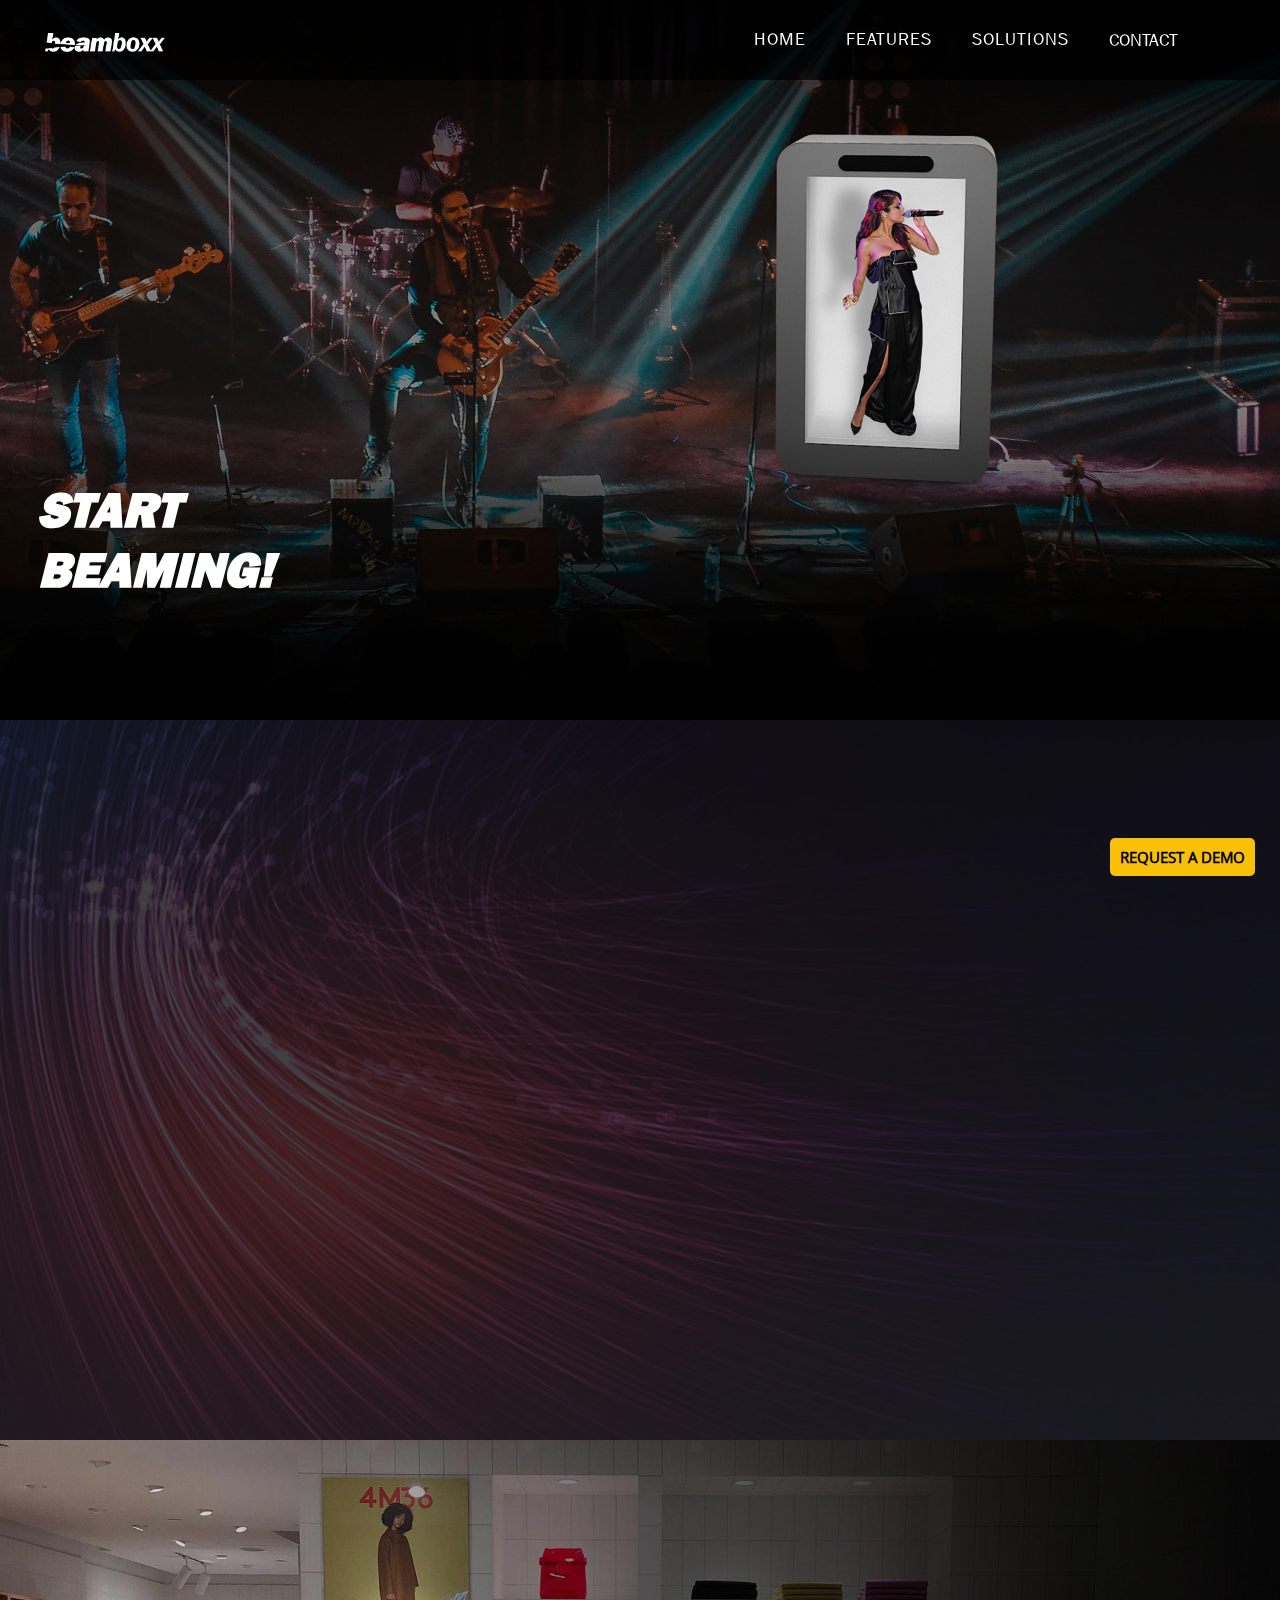
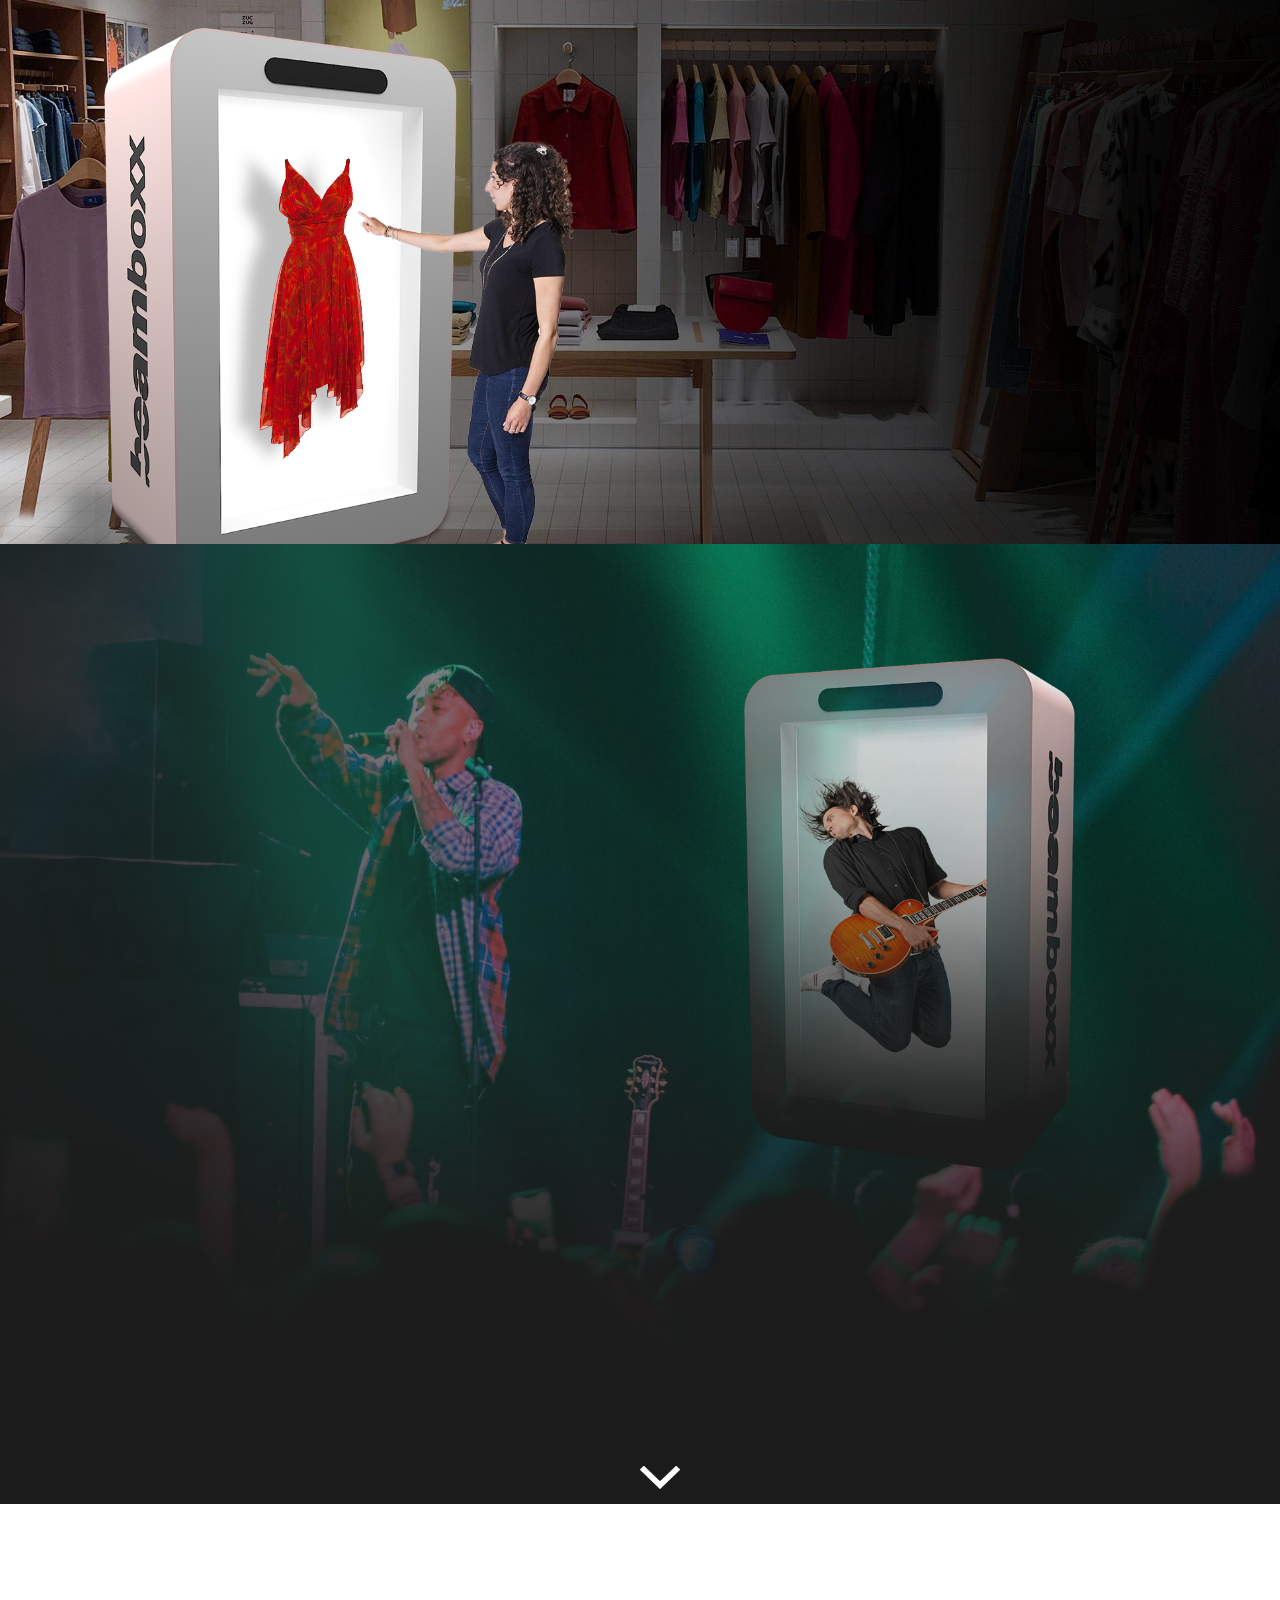
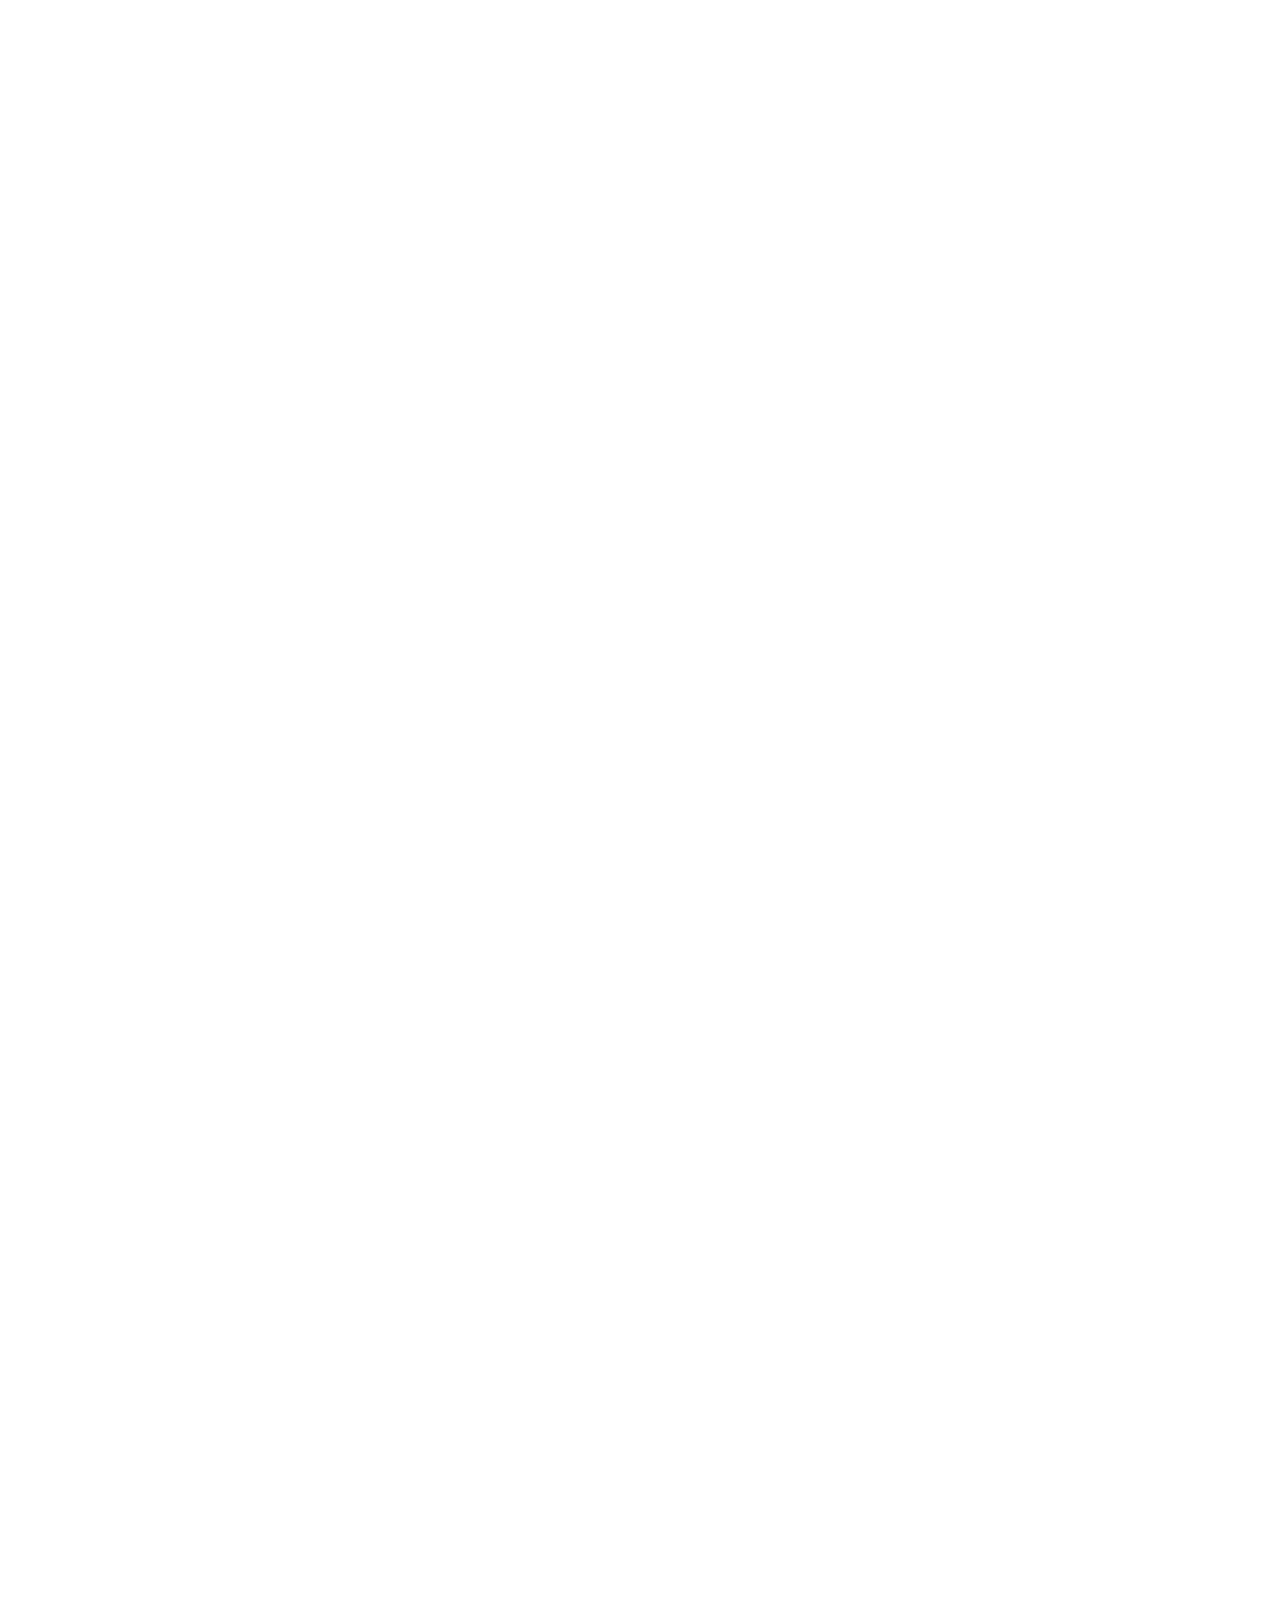
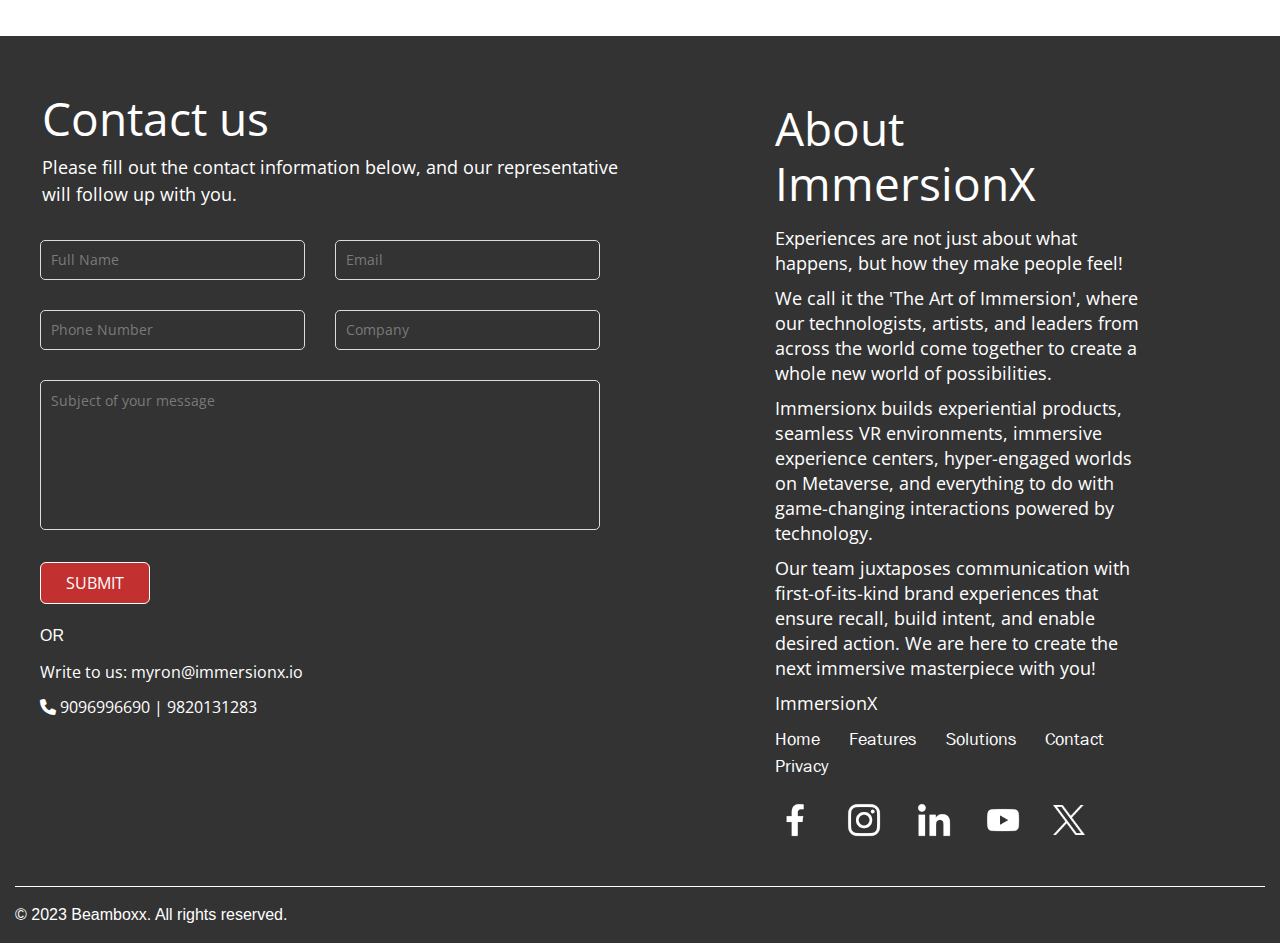
==== commit 585a7feb: "new twitter logo" ====
--- a/index.html
+++ b/index.html
@@ -686,8 +686,8 @@
                                             src="assets/images/linkedin.png" height="40px" /></a></span>
                                 <span><a href="https://www.youtube.com/@immersionxtechnologies/"><img
                                             src="assets/images/youtube.png" height="40px" /></a></span>
-                                <span><a href="https://twitter.com/TechImmersionx"><img src="assets/images/twitter.png"
-                                            height="40px" /></a></span>
+                                <span><a href="https://twitter.com/TechImmersionx"><img src="assets/images/Twitter-X-White-Logo-PNG.png"
+                                            height="30px" /></a></span>
                             </div>
 
                         </div>
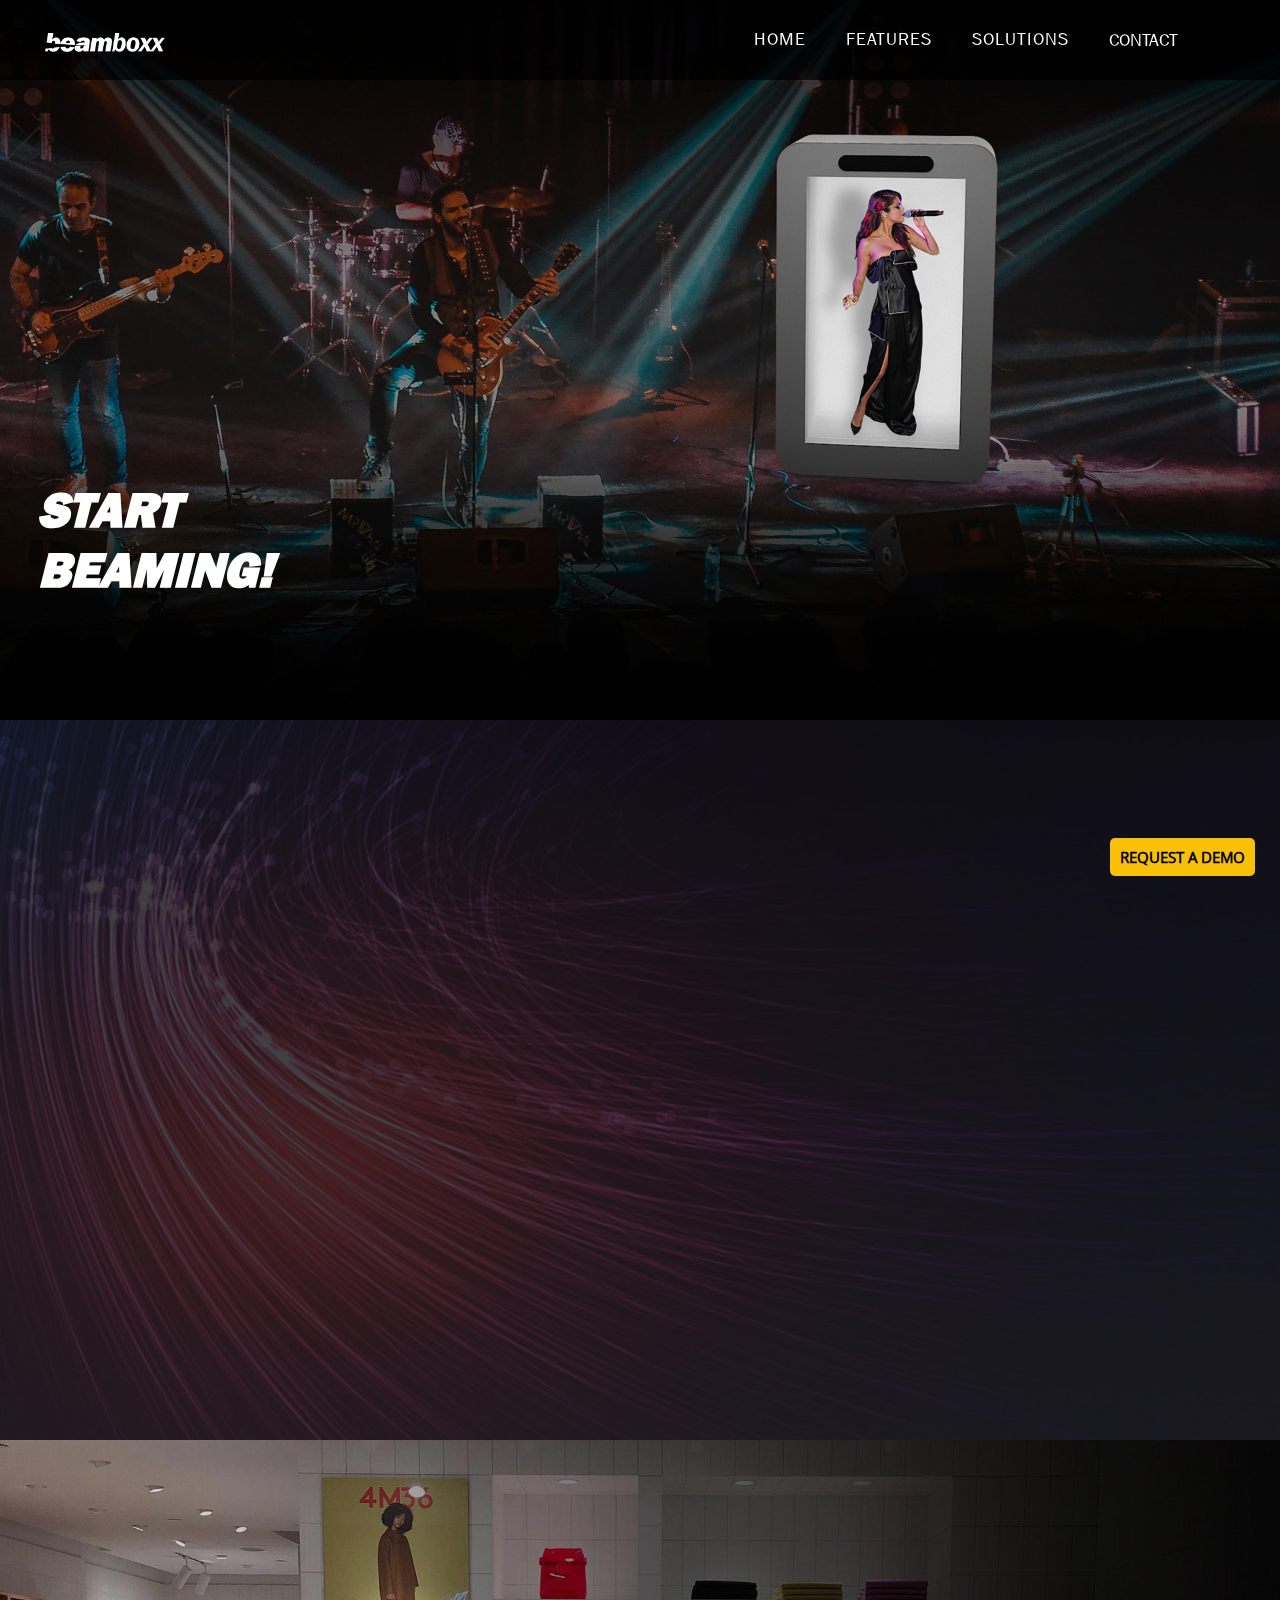
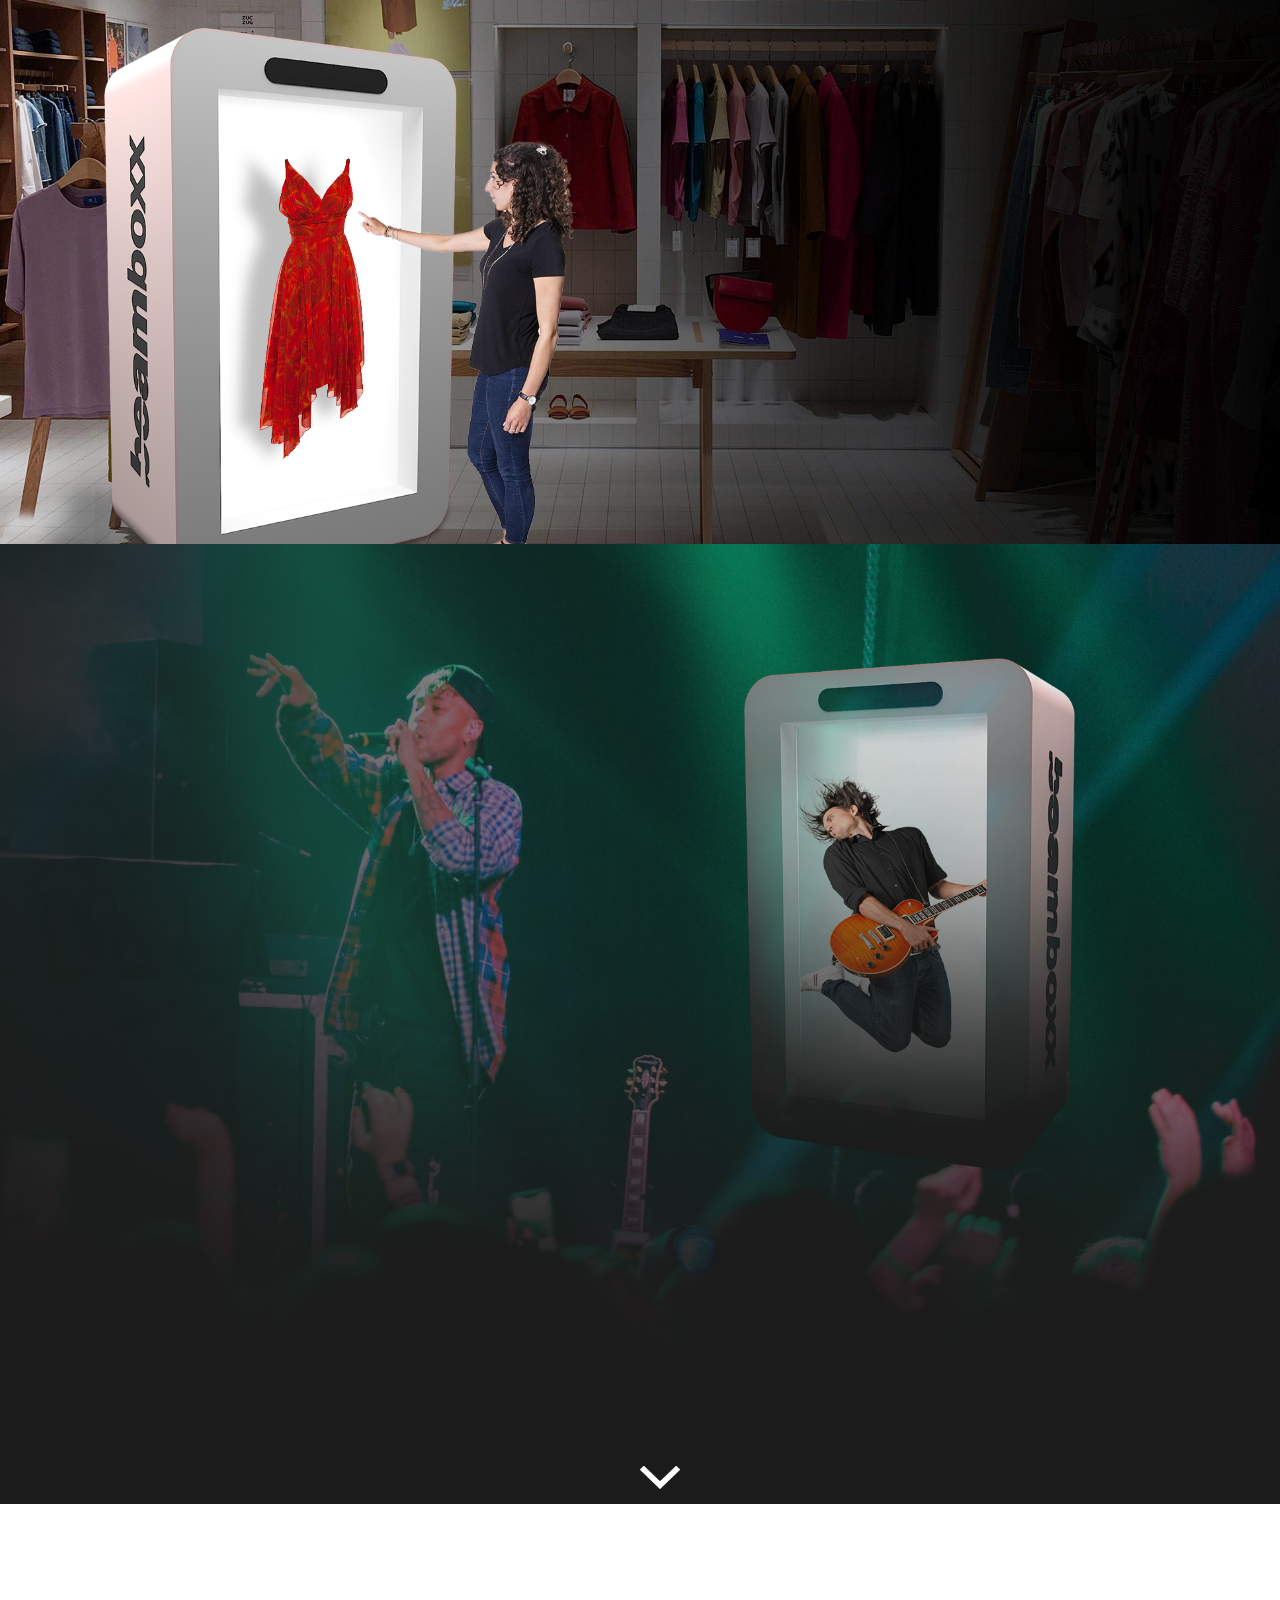
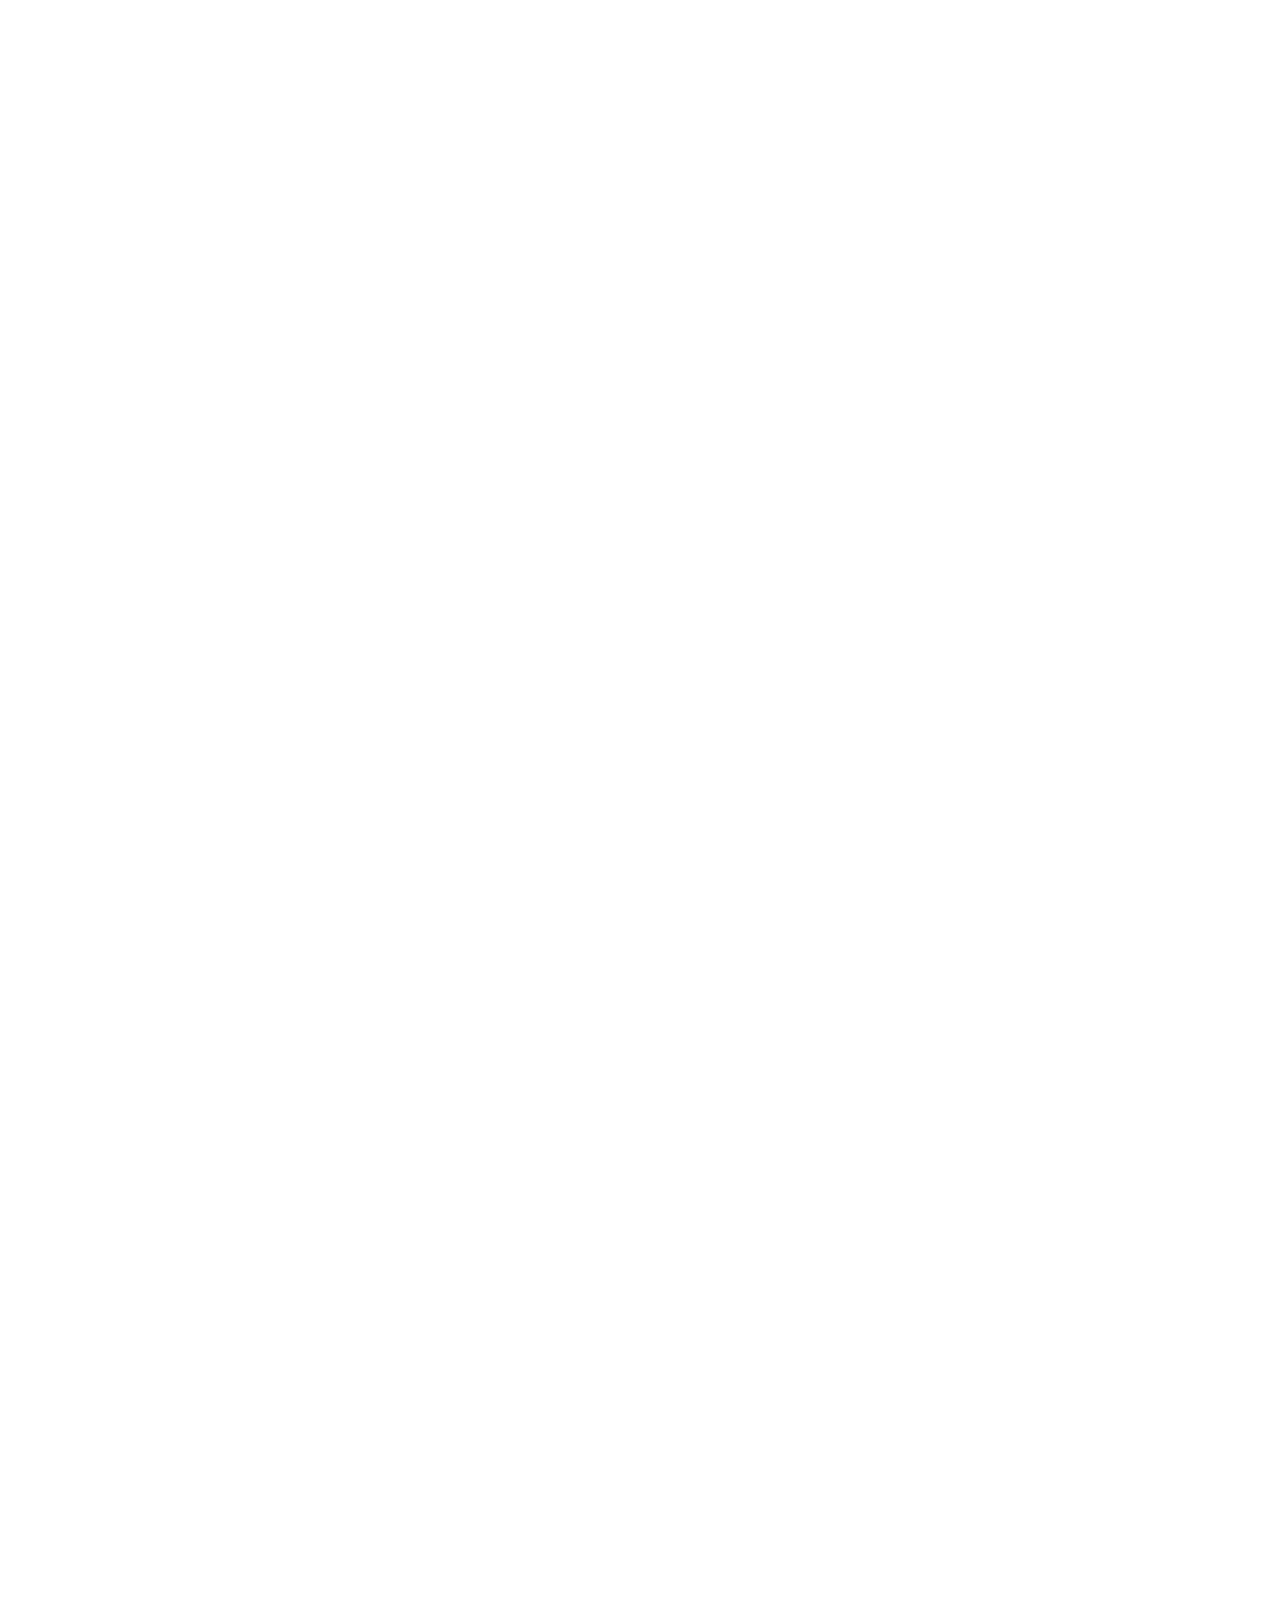
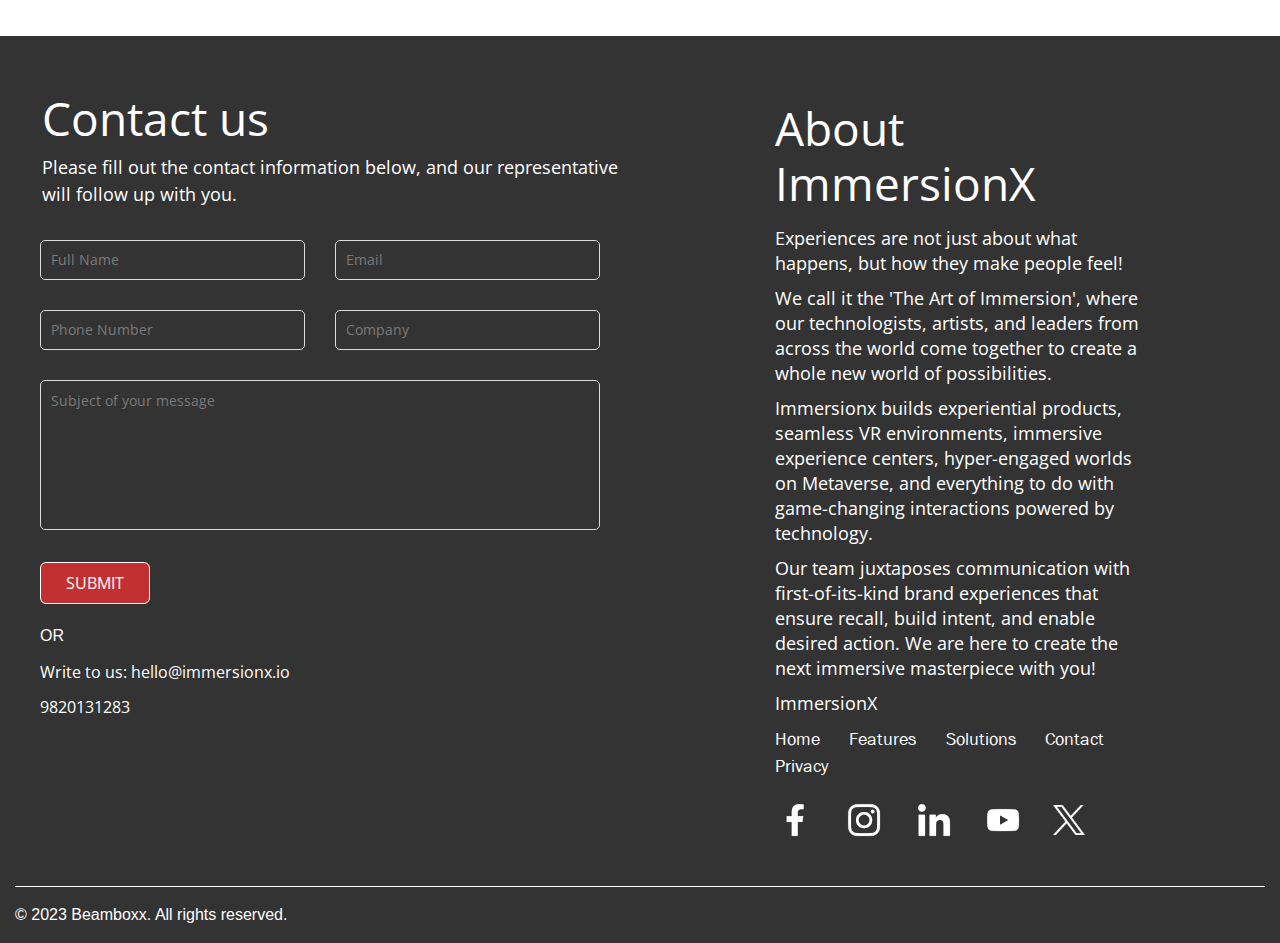
==== commit cafc3f28: "new email id changes" ====
--- a/index.html
+++ b/index.html
@@ -8,6 +8,20 @@
     <meta name="author" content="">
     <meta name="google-site-verification" content="b7y_u99Kv9f8L2jIo_8FmhE4hiDtOELPQaVYB0I_52w" />
     <meta http-equiv='content-language' content='en-gb'>
+    <meta name="keywords" content="OpenGraph, meta tags, findability, Twitter, Facebook, SEO">
+    <meta name="description"
+        content="Experience the future with immersive hologram company. Step into the realm of Live 3D hologram technology with Beamboxx. Unleash holographic experiences today.">
+    <meta property="og:title" content="Live 3D Hologram technology company">
+    <meta property="og:url" content="https://beamboxx.in/">
+    <meta property="og:image" content="https://beamboxx.in/assets/images/4k%2520Beambox.png">
+    <meta property="og:description"
+        content="Experience the future with immersive hologram company. Step into the realm of Live 3D hologram technology with Beamboxx. Unleash holographic experiences today.">
+    <meta property="og:type" content="website">
+    <meta name="twitter:card" content="summary">
+    <meta property="twitter:title" content="Live 3D Hologram technology company">
+    <meta name="twitter:image" content="https://beamboxx.in/assets/images/4k%2520Beambox.png">
+    <meta property="twitter:description"
+        content="Experience the future with immersive hologram company. Step into the realm of Live 3D hologram technology with Beamboxx. Unleash holographic experiences today.">
     <title>Hologram technology company| live hologram service| Beamboxx</title>
     <link rel="stylesheet" href="https://stackpath.bootstrapcdn.com/bootstrap/4.5.2/css/bootstrap.min.css">
     <link rel="stylesheet" href="https://cdnjs.cloudflare.com/ajax/libs/animate.css/4.1.1/animate.min.css" />
@@ -635,14 +649,17 @@
                                     </div>
 
                                     <div class="col-md-12 col-sm-12">
-                                        <span class="thank_you"><a href="mailto:myron@immersionx.io">Write to us:<span>
-                                                    myron@immersionx.io</span></a></span>
+                                        <span class="thank_you"><a href="mailto:hello@immersionx.io">Write to us:<span>
+                                                    hello@immersionx.io</span></a></span>
+                                        <!-- <span class="thank_you"><a href="mailto:myron@immersionx.io">Write to us:<span>
+                                                    myron@immersionx.io</span></a></span> -->
                                     </div>
 
                                     <div class="col-md-12 col-sm-12 " style="margin-top: 10px;">
                                         <span class="thank_you" style="color: white;">
                                             <a href="tel:9096996690">
-                                                <i class="fas fa-phone"></i> <span> 9096996690</span></a> | <a
+                                                <!-- <i class="fas fa-phone"></i> <span> 9096996690</span></a> |  -->
+                                                <a
                                                 href="tel:9820131283"><span>
                                                     9820131283 </span>
                                             </a>
@@ -686,8 +703,8 @@
                                             src="assets/images/linkedin.png" height="40px" /></a></span>
                                 <span><a href="https://www.youtube.com/@immersionxtechnologies/"><img
                                             src="assets/images/youtube.png" height="40px" /></a></span>
-                                <span><a href="https://twitter.com/TechImmersionx"><img src="assets/images/Twitter-X-White-Logo-PNG.png"
-                                            height="30px" /></a></span>
+                                <span><a href="https://twitter.com/TechImmersionx"><img
+                                            src="assets/images/Twitter-X-White-Logo-PNG.png" height="30px" /></a></span>
                             </div>
 
                         </div>
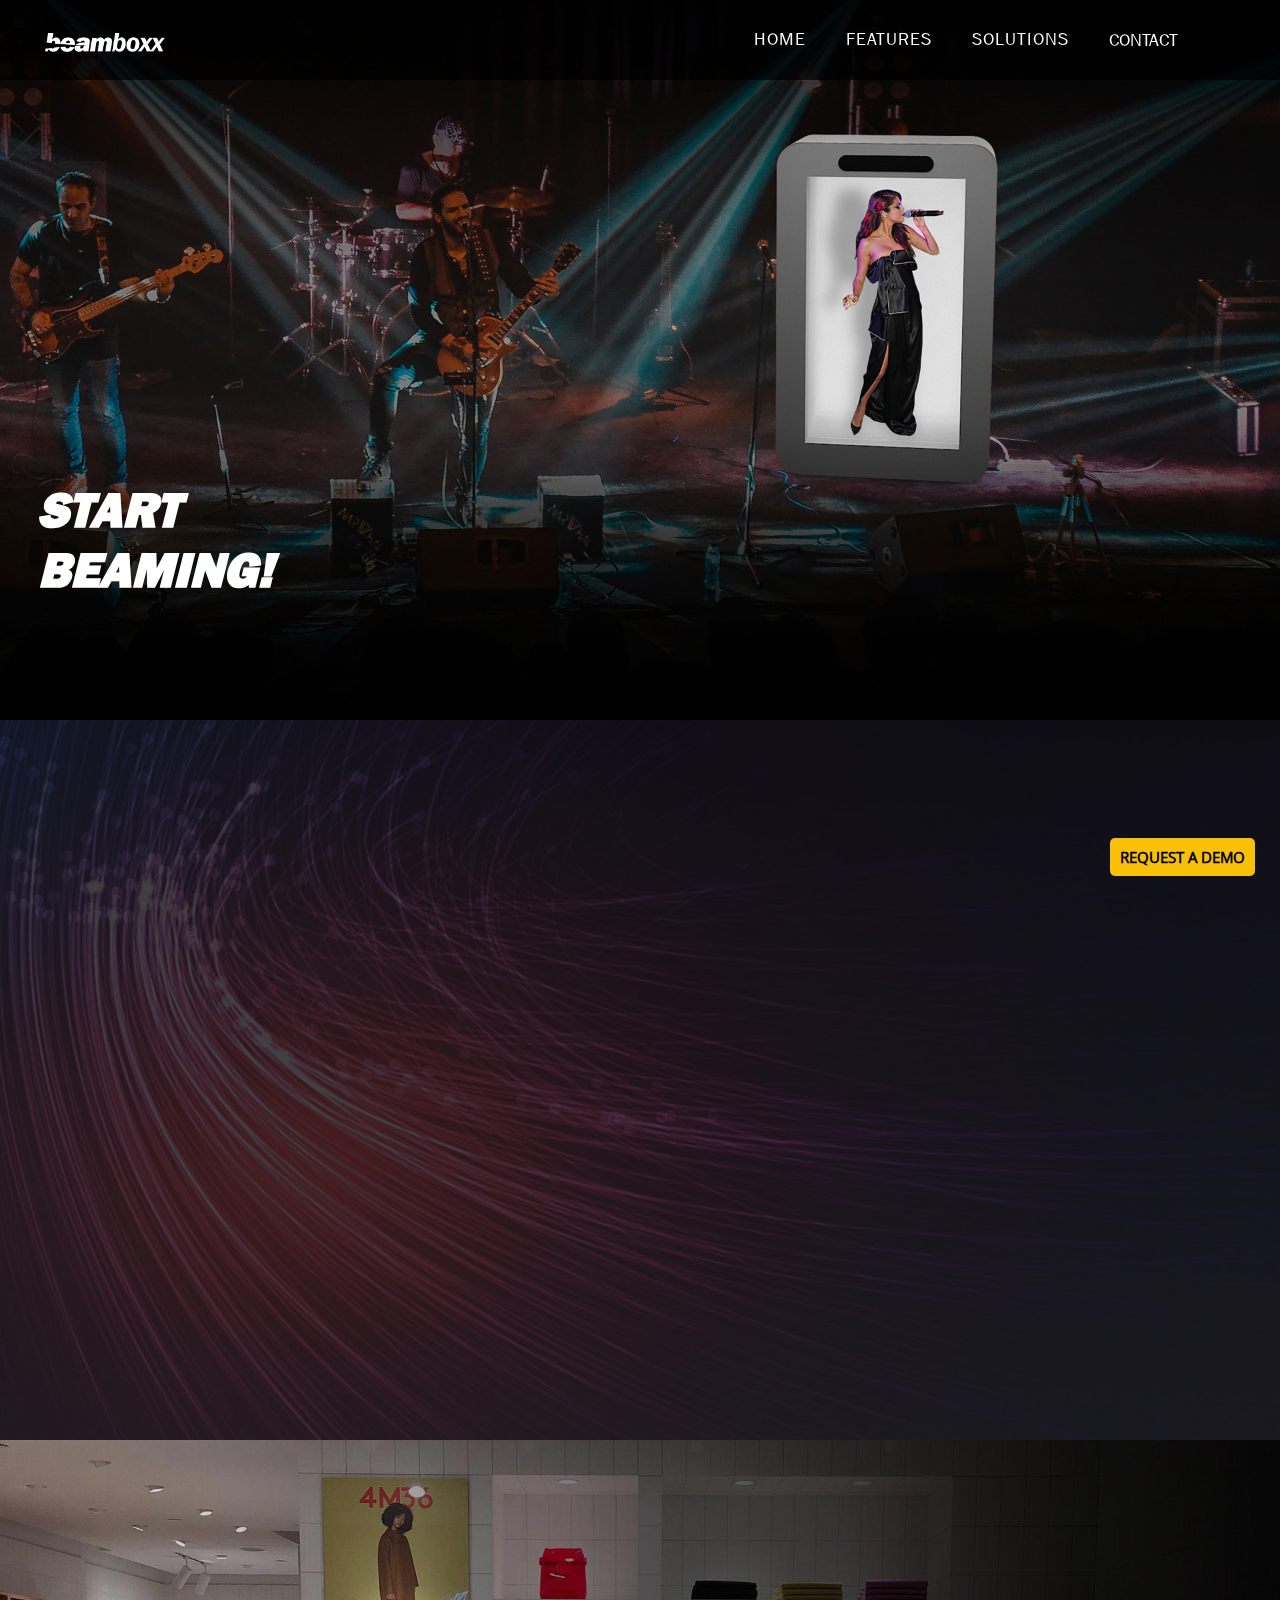
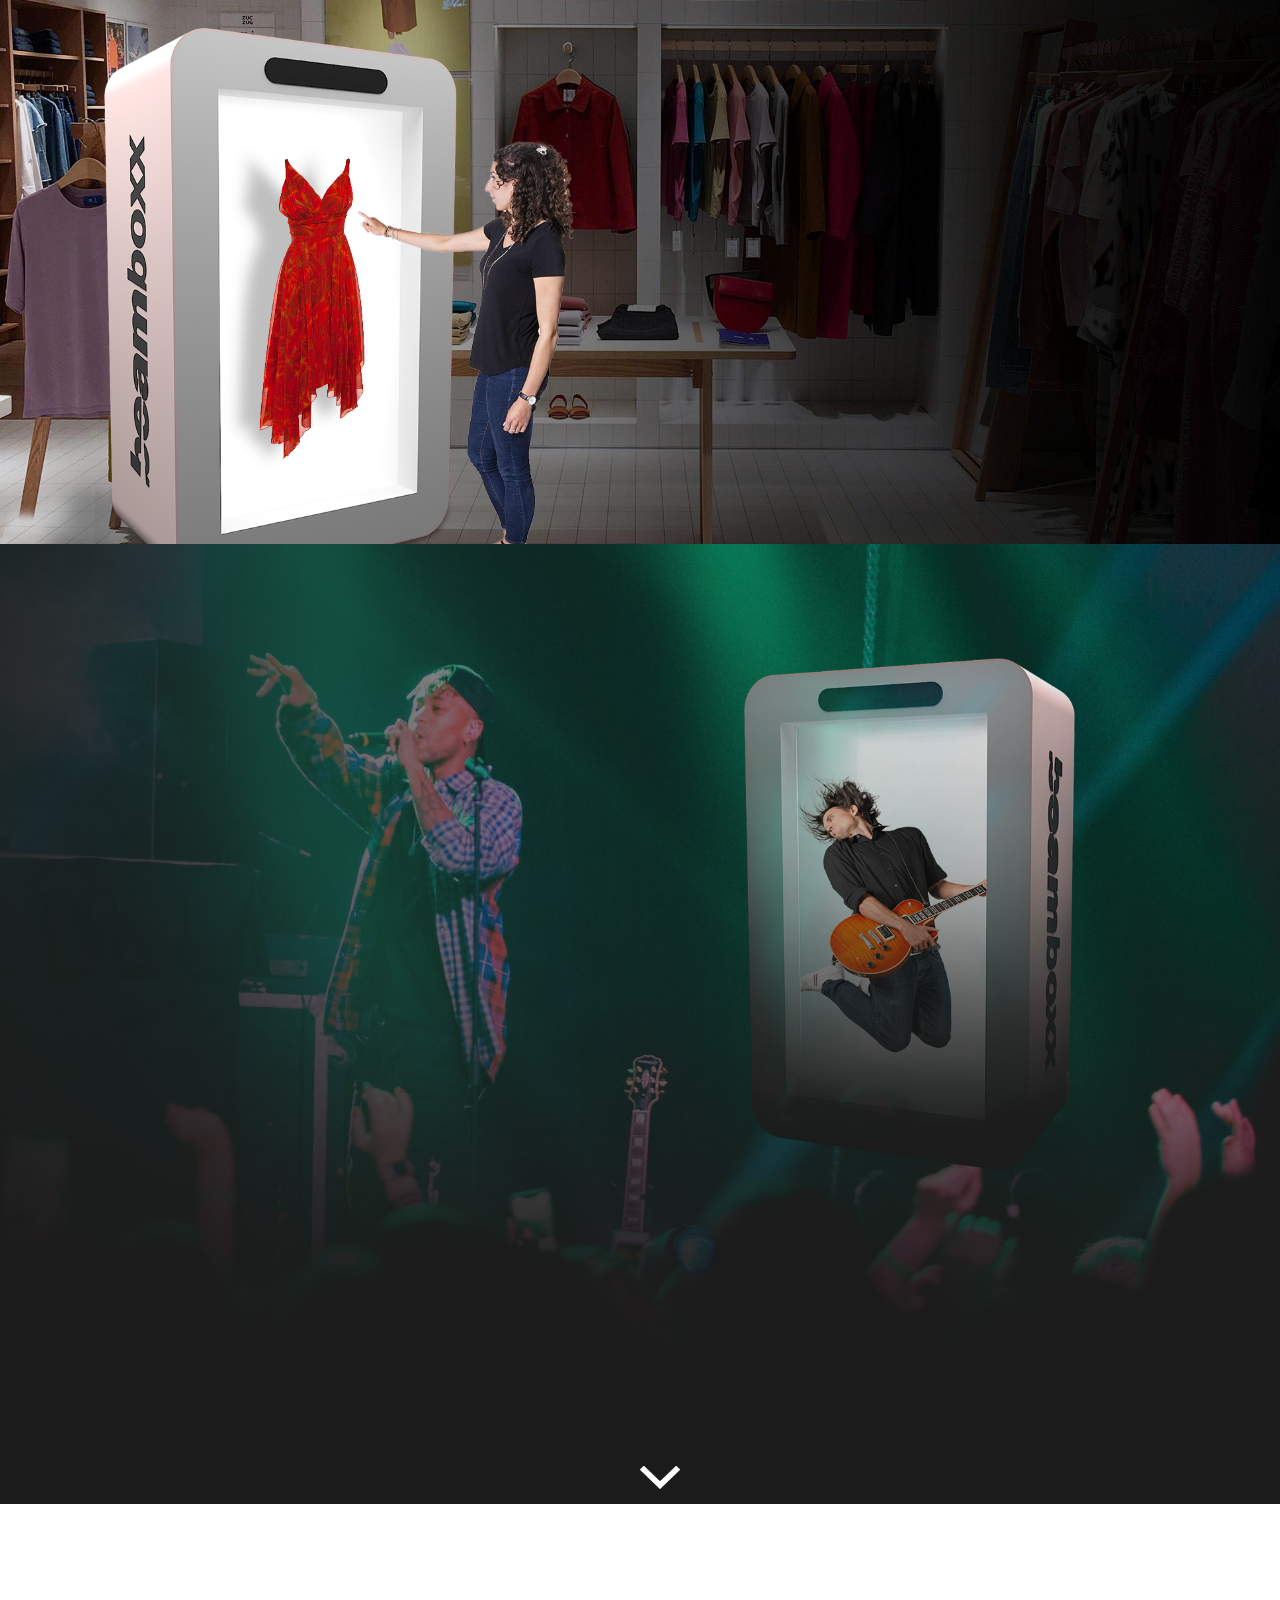
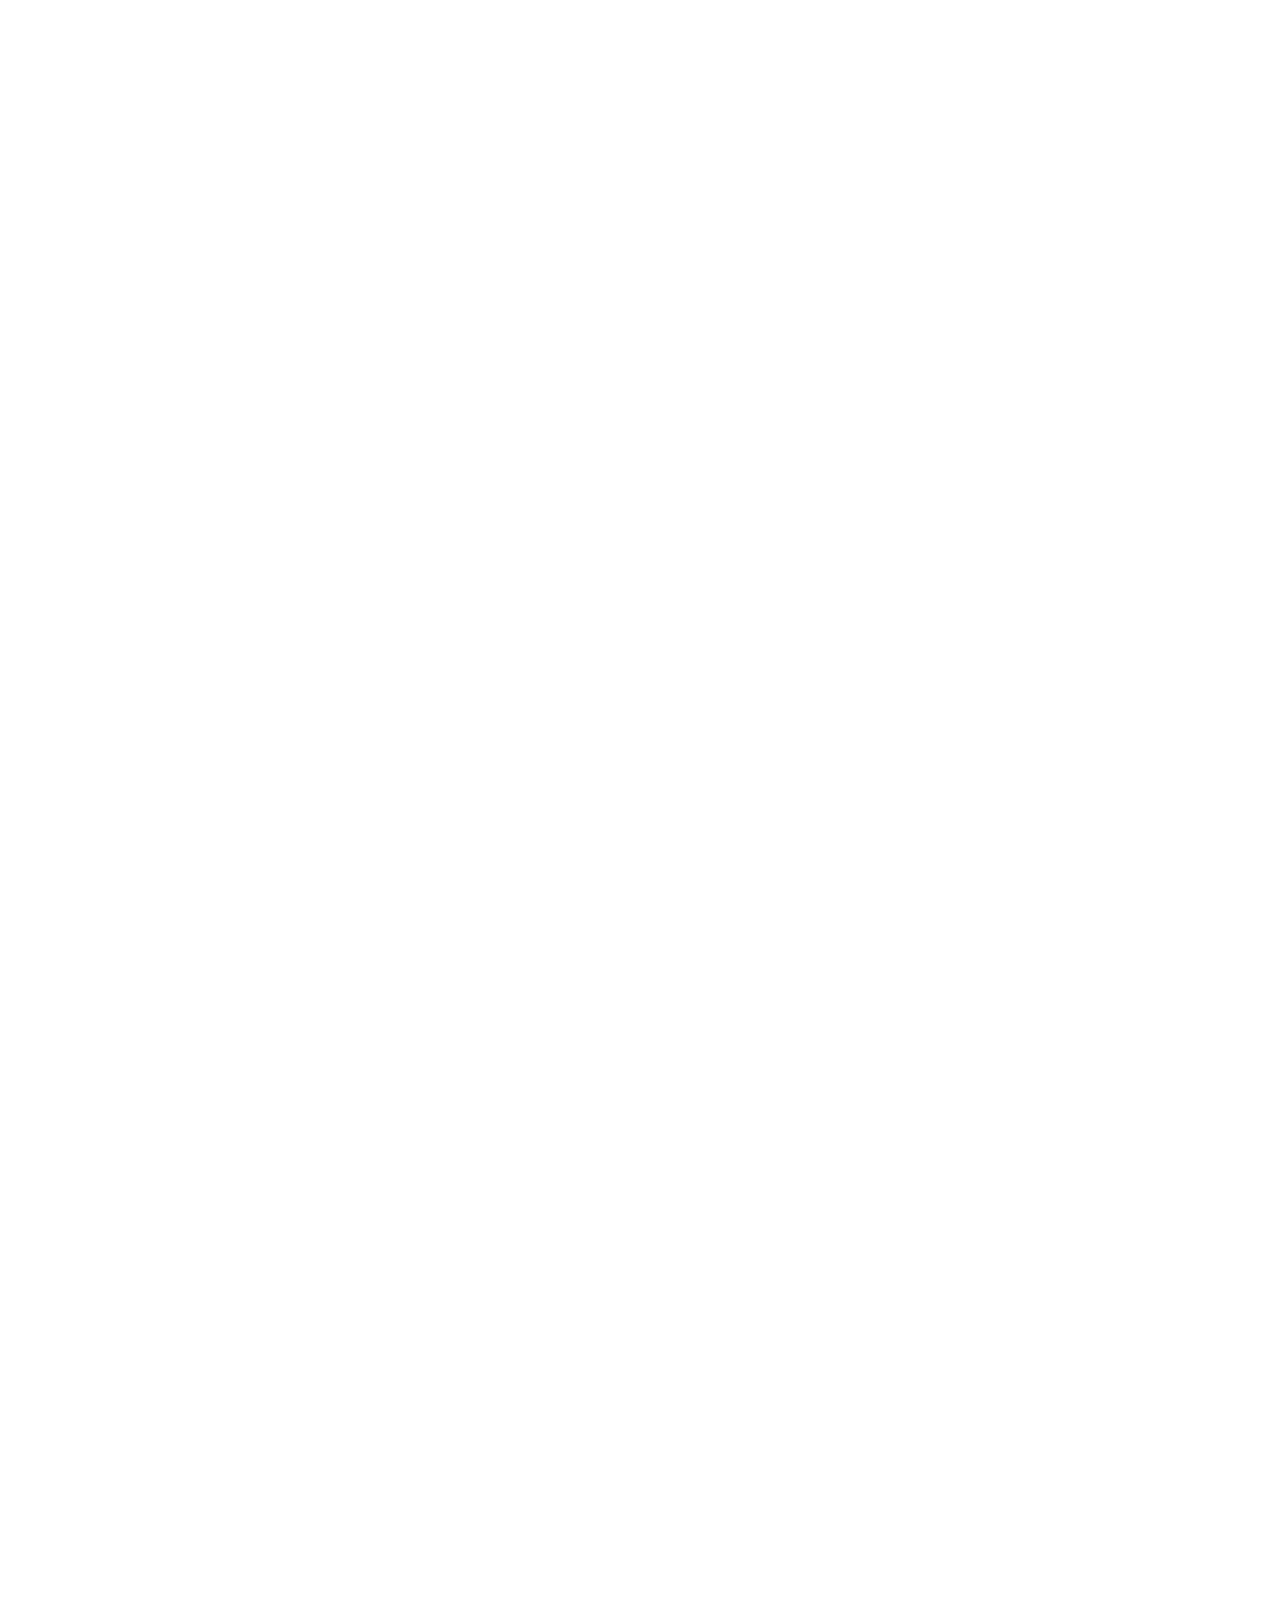
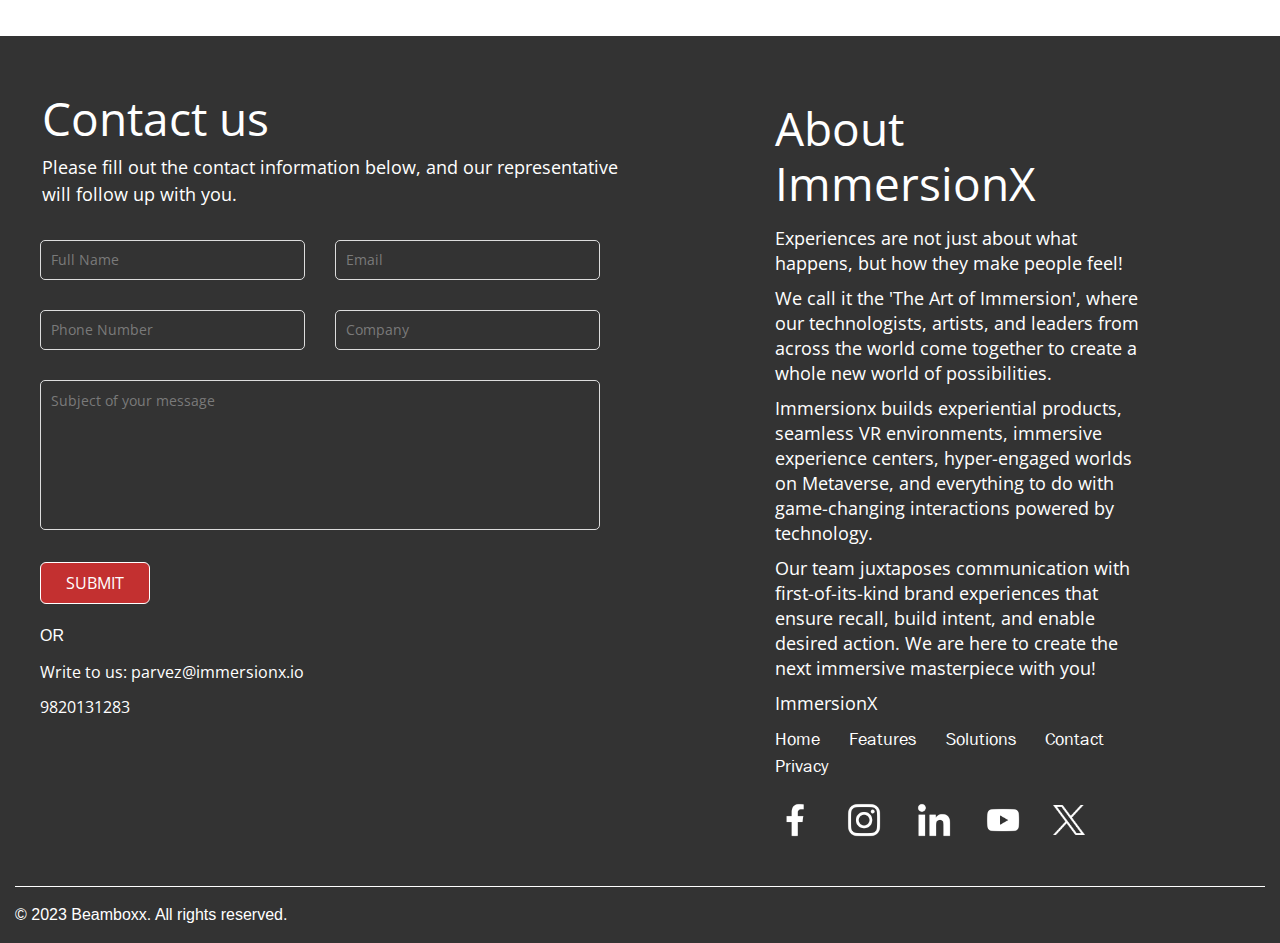
==== commit 2bc3596a: "parvez sir's email added" ====
--- a/index.html
+++ b/index.html
@@ -649,8 +649,8 @@
                                     </div>
 
                                     <div class="col-md-12 col-sm-12">
-                                        <span class="thank_you"><a href="mailto:hello@immersionx.io">Write to us:<span>
-                                                    hello@immersionx.io</span></a></span>
+                                        <span class="thank_you"><a href="mailto:parvez@immersionx.io">Write to us:<span>
+                                                    parvez@immersionx.io</span></a></span>
                                         <!-- <span class="thank_you"><a href="mailto:myron@immersionx.io">Write to us:<span>
                                                     myron@immersionx.io</span></a></span> -->
                                     </div>
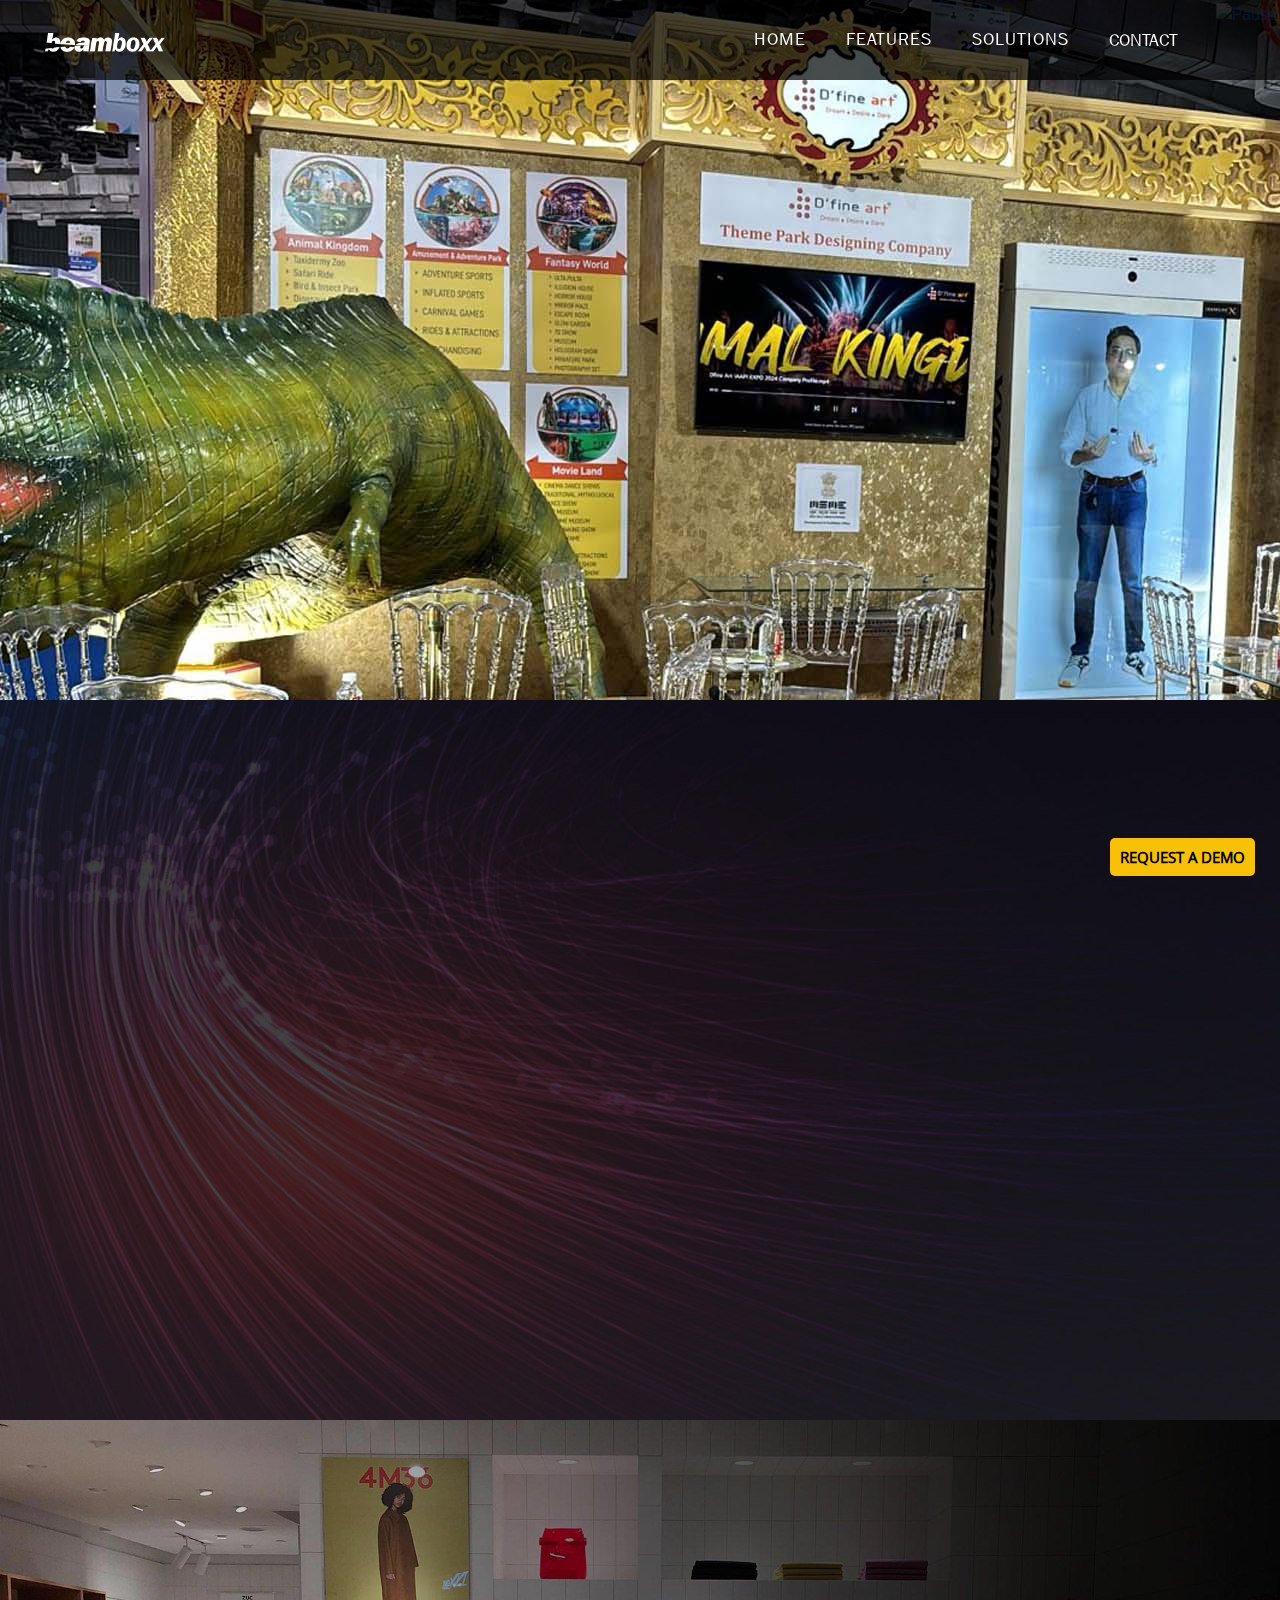
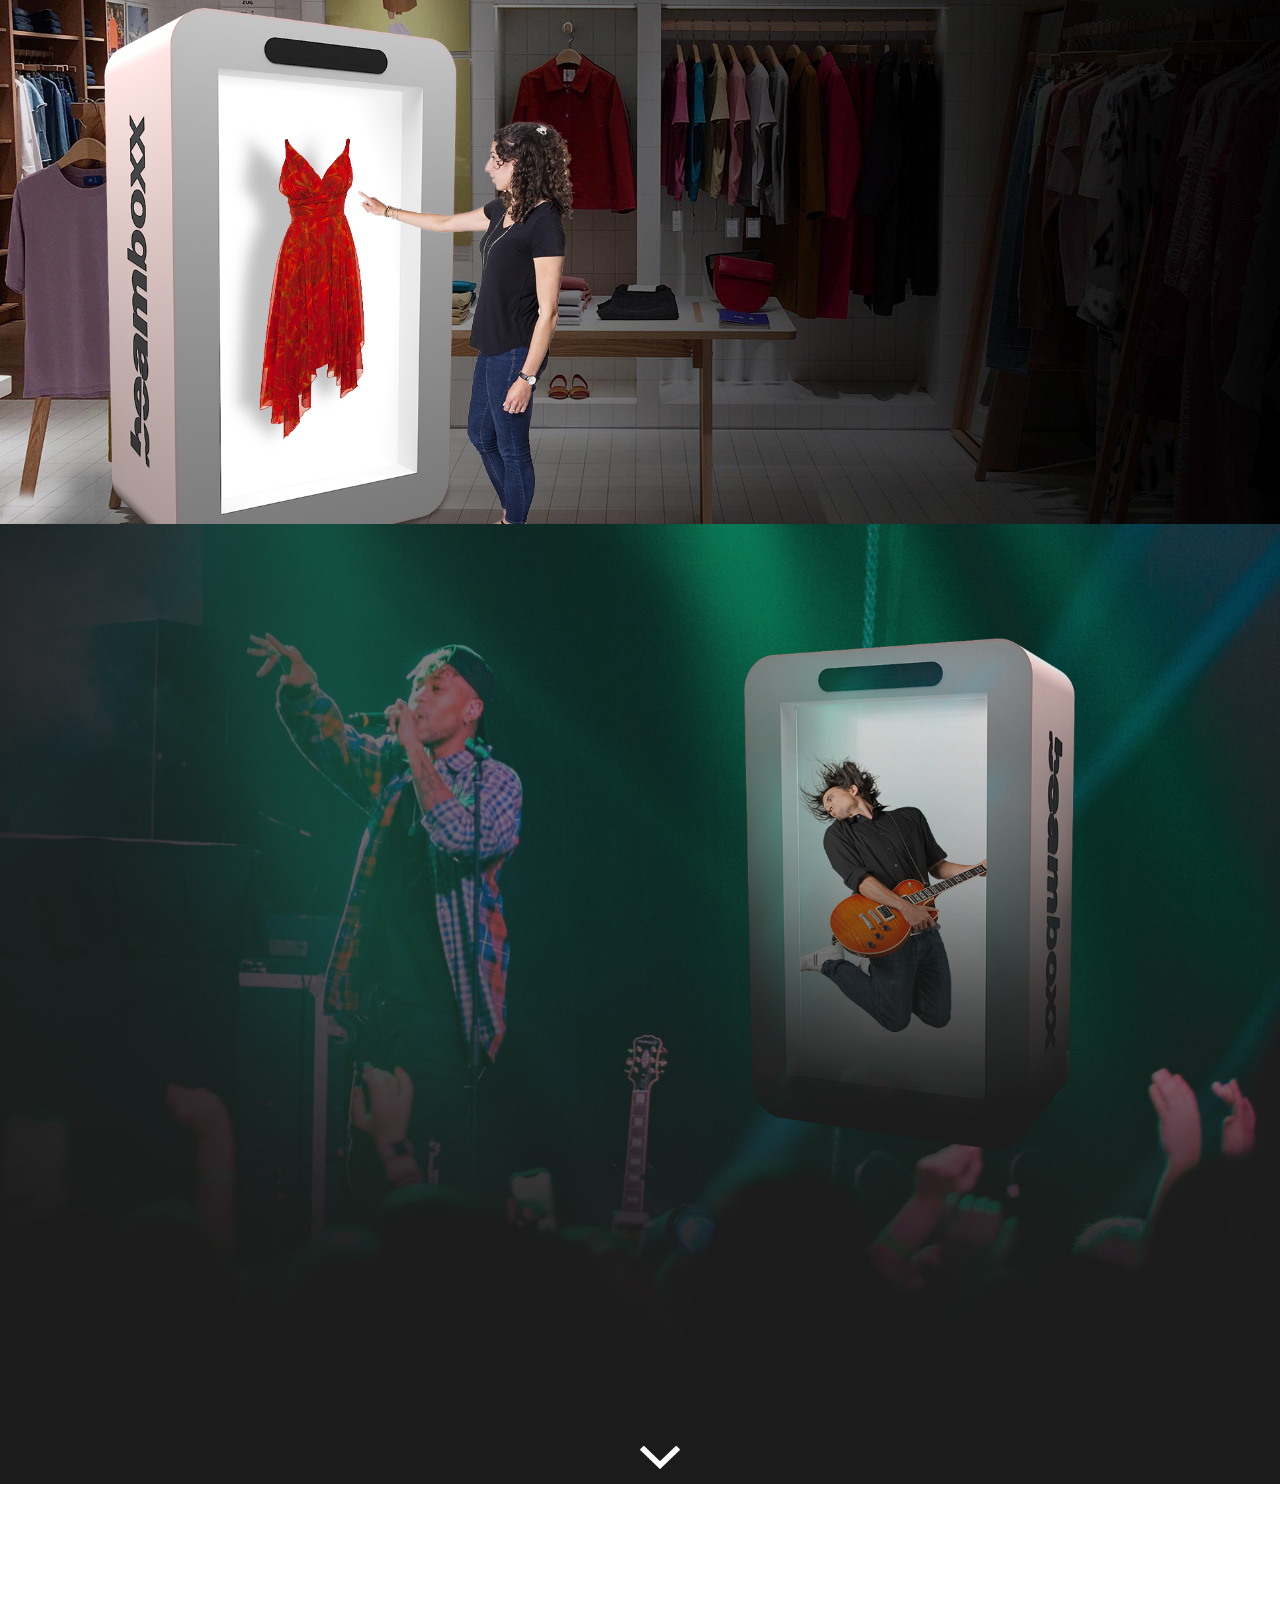
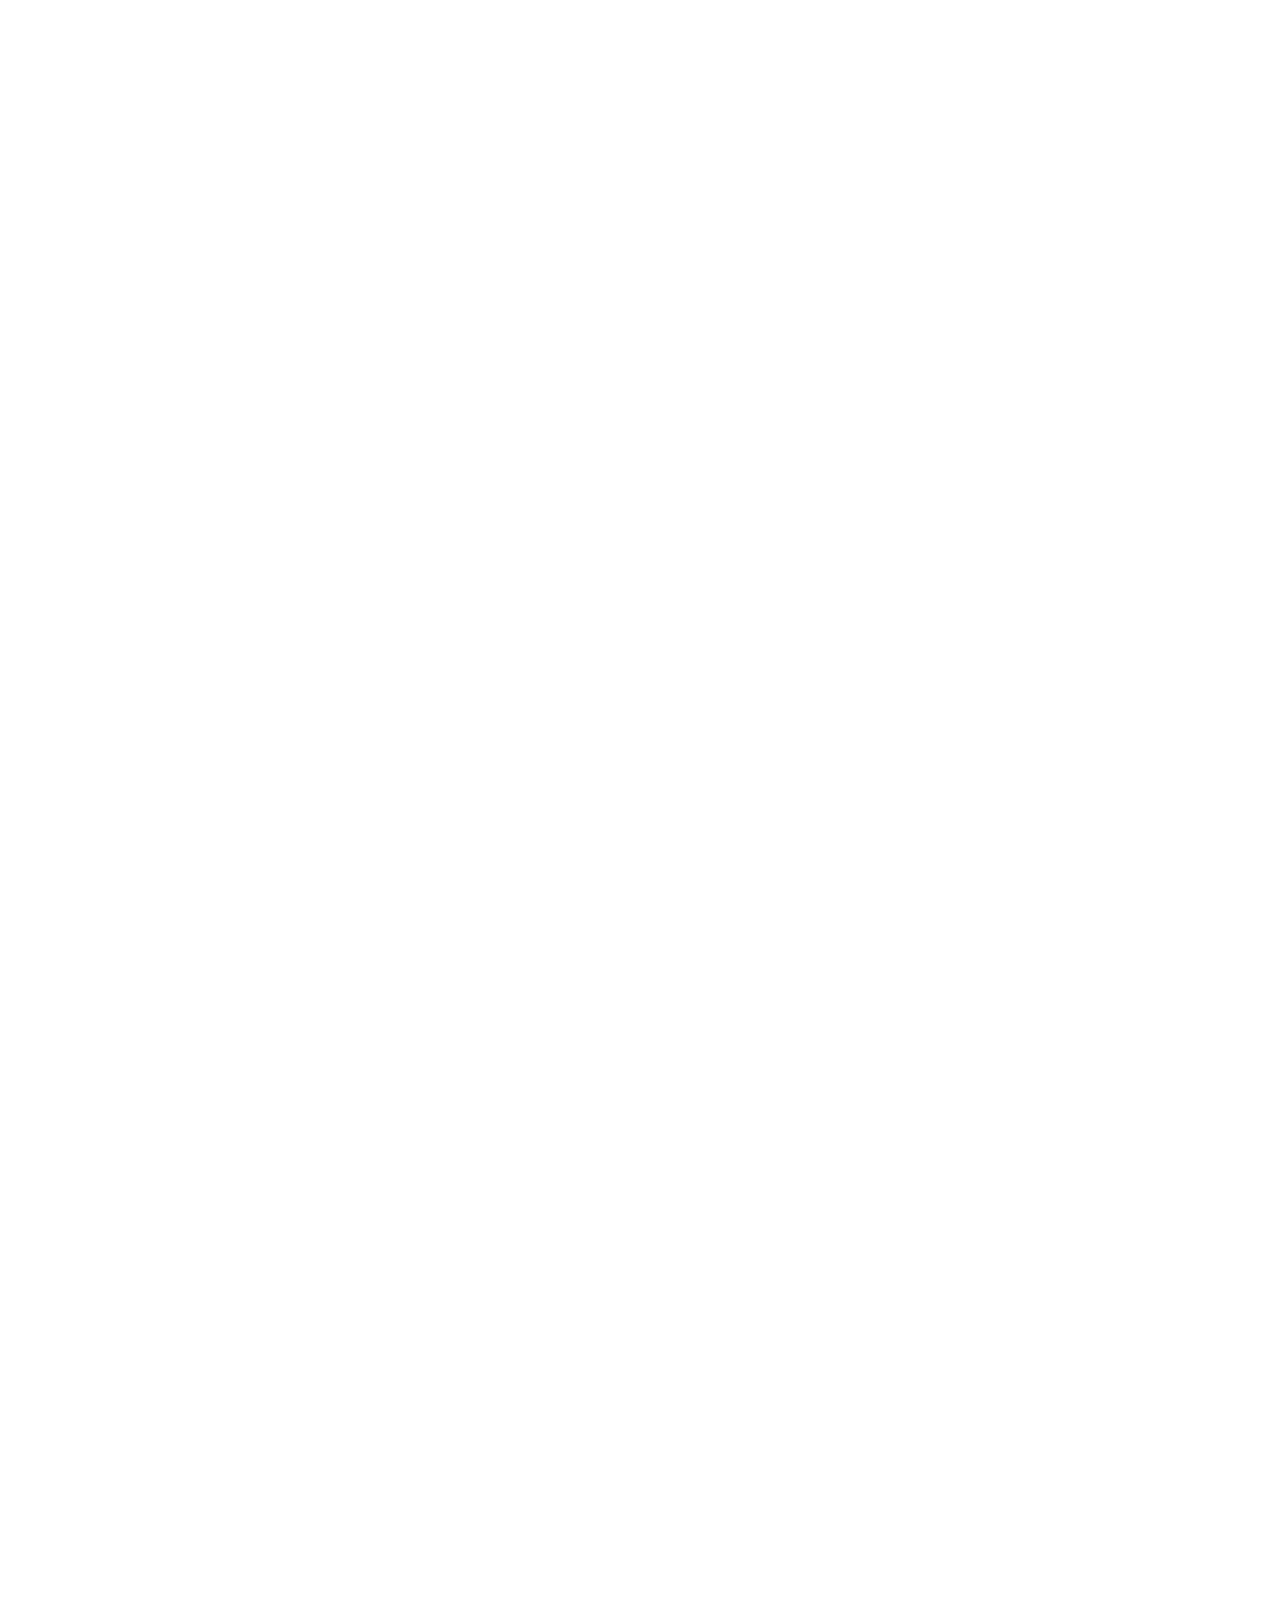
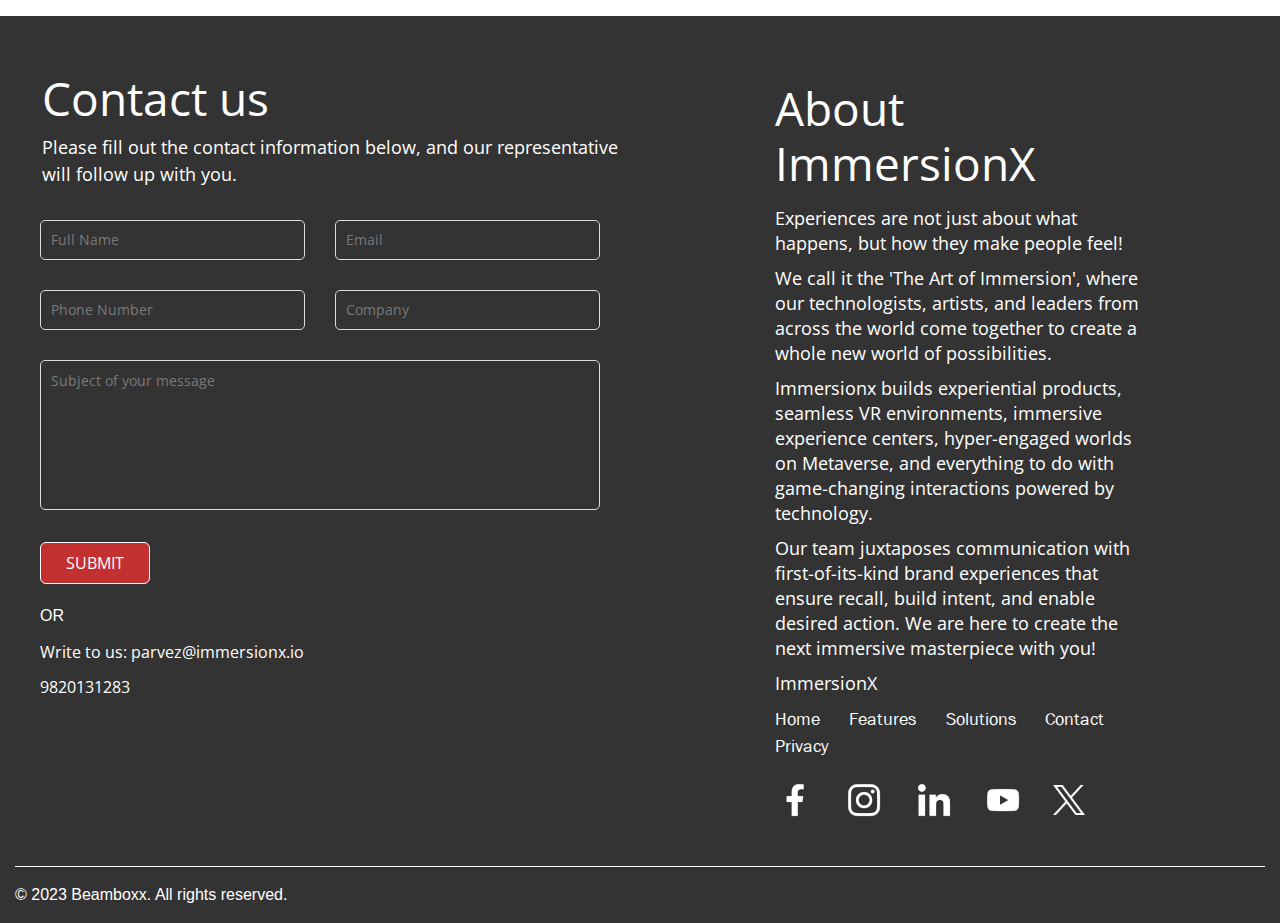
==== commit 5af8e0ef: "slider changes" ====
--- a/index.html
+++ b/index.html
@@ -326,11 +326,31 @@
     </header>
     <!-- ***** Header Area End ***** -->
 
-    <div class="container bg_image_container">
-        <img class="desktop" src="assets/images/Top Image.jpg" alt="Hologram">
+  
+        <!-- <img class="desktop" src="assets/images/Top Image.jpg" alt="Hologram">
         <img class="mobile" src="assets/images/Top-Image_mobile_new.jpg" alt="Hologram">
-        <h2 class="start_beaming_text">START BEAMING!</h2>
-    </div>
+        <h2 class="start_beaming_text">START BEAMING!</h2> -->
+        <div id="carousel1">
+    <ul>
+        <li>
+        <img alt="" src="assets/images/beamboxx.jpg" /><!-- <p>This carousel 
+        has padding applied to it so you can see hints for the previous and 
+        next images.</p> -->
+        </li>
+        <li>
+
+        <img alt="" src="assets/images/002.jpg" /><!-- <p>Many of the images used in the demos come from
+        <a href="#">Mike Swanson's excellent wallpaper images</a> page.</p> -->
+        </li>
+        <!-- <li>
+        <img alt="" src="img-13.jpg" width="400" height="250" /></li>
+        <li>
+        <img alt="" src="img-14.jpg" width="400" height="250" /><p>The images to the left and right of this one have no caption.</p>
+
+        </li> -->
+    </ul>
+</div>
+    
 
 
     <div class="container holographic_bg_image " id="features">
@@ -857,9 +877,12 @@
 
         window.addEventListener("scroll", elementInViewport1);
     </script>
-
-
-
+<script type="text/javascript" src="jquery.infinitecarousel.js"></script>
+<script type="text/javascript">
+$(function(){
+    $('#carousel1').infiniteCarousel();
+});
+</script>
     <script>
         $(document).ready(function () {
             $('#scrollButton').click(function () {
--- a/assets/css/stylefinal.css
+++ b/assets/css/stylefinal.css
@@ -367,9 +367,19 @@
     color: #ed563b;
 }
 
-
-
-
+#carousel1 {
+    width:100%!important;
+    height:925px!important;
+    overflow:scroll;
+}
+
+@media (max-width: 1400px) {
+#carousel1 {
+    width:100%!important;
+    height:700px!important;
+    overflow:scroll;
+}
+}
 @media (max-width: 1200px) {
     .header-area .main-nav .nav li {
         padding-left: 12px;
@@ -379,9 +389,19 @@
     .header-area .main-nav:before {
         display: none;
     }
+    #carousel1 {
+    width:100%!important;
+    height:600px!important;
+    overflow:scroll;
+}
 }
 
 @media (max-width: 767px) {
+    #carousel1 img{
+    width:767px!important;
+    height:450px!important;
+    overflow:scroll;
+}
     .header-area .main-nav .logo {
         color: #1e1e1e;
     }
@@ -1662,6 +1682,11 @@
 }
 
 @media (max-width: 1280px) {
+    #carousel1 {
+    width:100%!important;
+    height:700px!important;
+    overflow:scroll;
+}
     .container.bg_image_container .start_beaming_text {
         font-size: 50px;
     }
@@ -1768,6 +1793,11 @@
 }
 
 @media (max-width: 950px) {
+    #carousel1 {
+    width:100%!important;
+    height:500px!important;
+    overflow:scroll;
+}
     .holoporting_pages_second_image {
         padding-bottom: 50px;
         padding-left: 2%;
@@ -2206,6 +2236,11 @@
 
 
 @media (max-width: 576px) {
+    #carousel1 {
+    width:100%!important;
+    height:300px!important;
+    overflow:scroll;
+}
     .accord h6 {
         font-size: 16px;
     }
@@ -2735,6 +2770,11 @@
 
 
 @media (max-width: 425px) {
+    #carousel1 {
+    width:425px!important;
+    height:350px!important;
+    overflow:scroll;
+}
     .holoporting_pages_second_image {
         padding-left: 5%;
         padding-right: 5%;
@@ -3120,6 +3160,11 @@
 
 }
 @media (max-width: 375px) {
+    #carousel1 img{
+    width:375px!important;
+    height:350px!important;
+    overflow:scroll;
+}
     .Next_Icon {
         margin-left: 6%;
     }
@@ -3145,6 +3190,11 @@
     }
 }
 @media (max-width: 320px) {
+    #carousel1 img{
+    width:320px!important;
+    height:300px!important;
+    overflow:scroll;
+}
     .holgraphic_text_content {
         width: 100%;
         justify-content: flex-start;
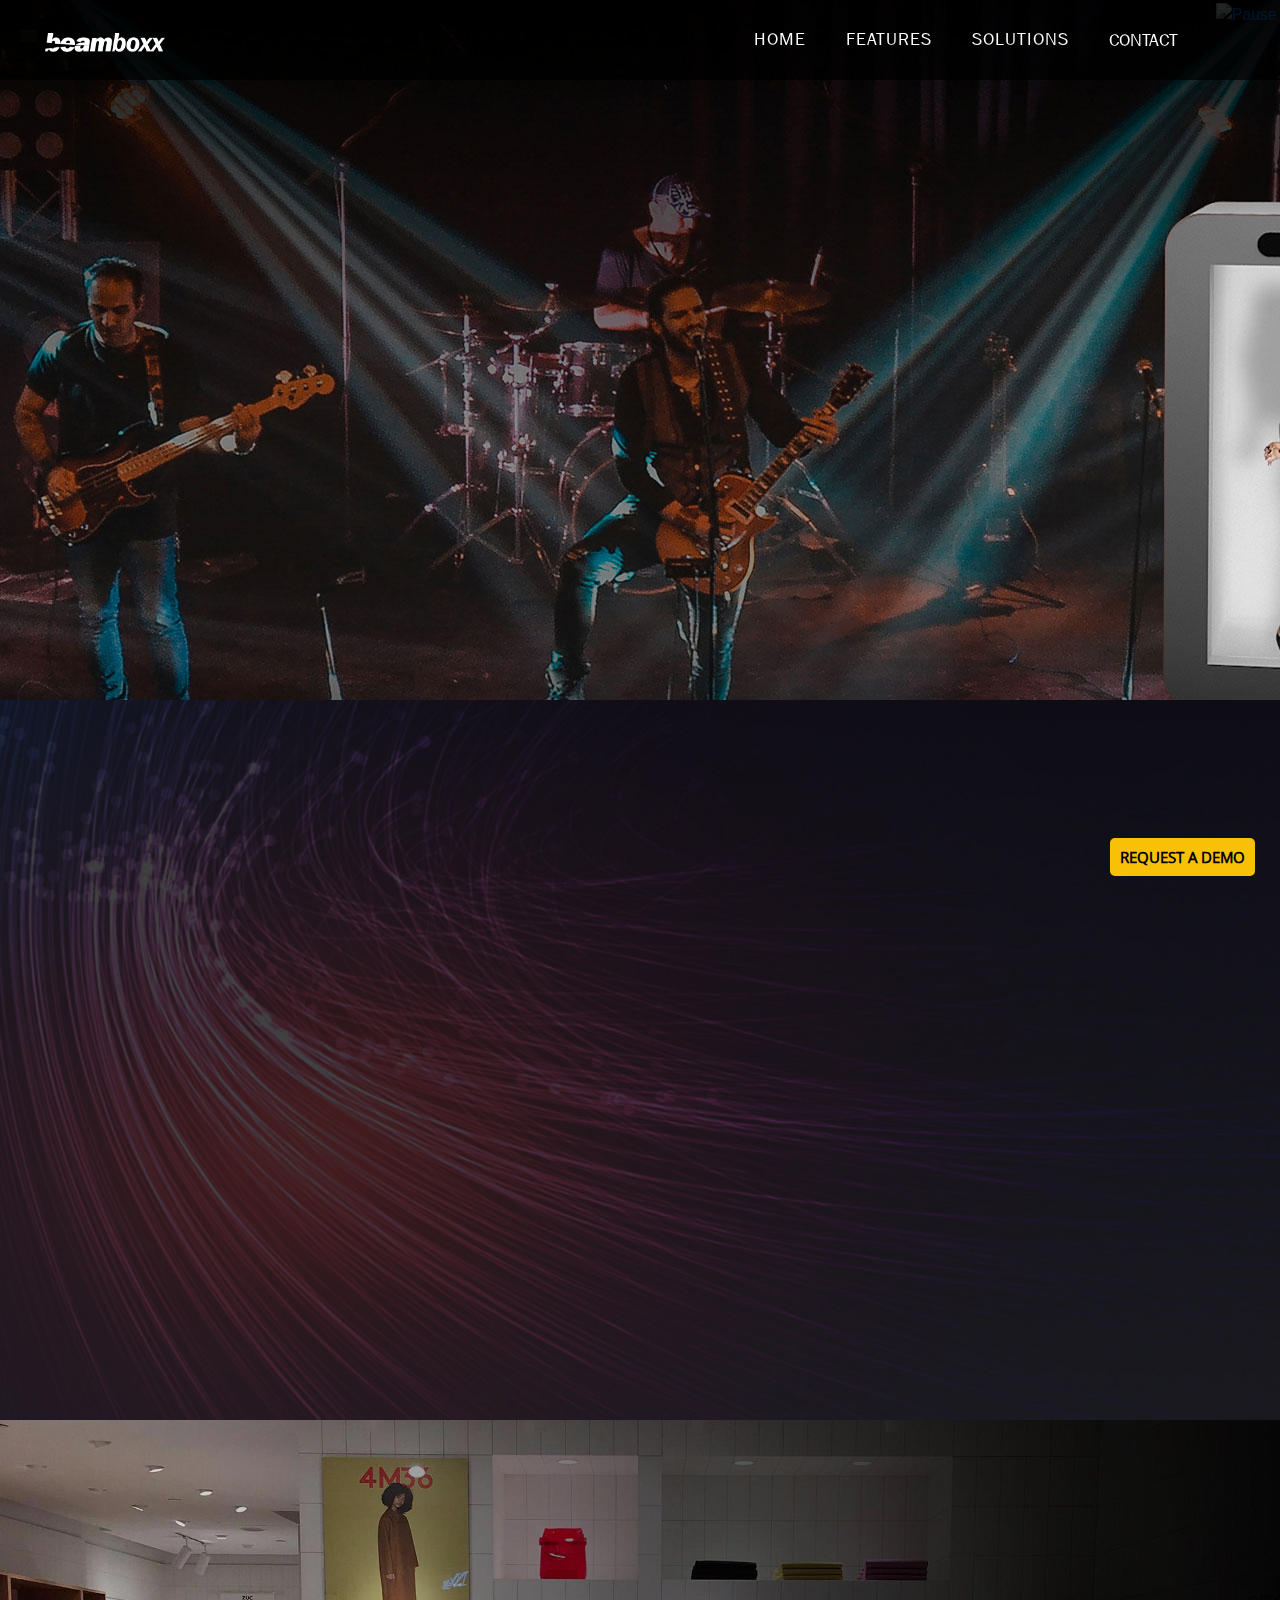
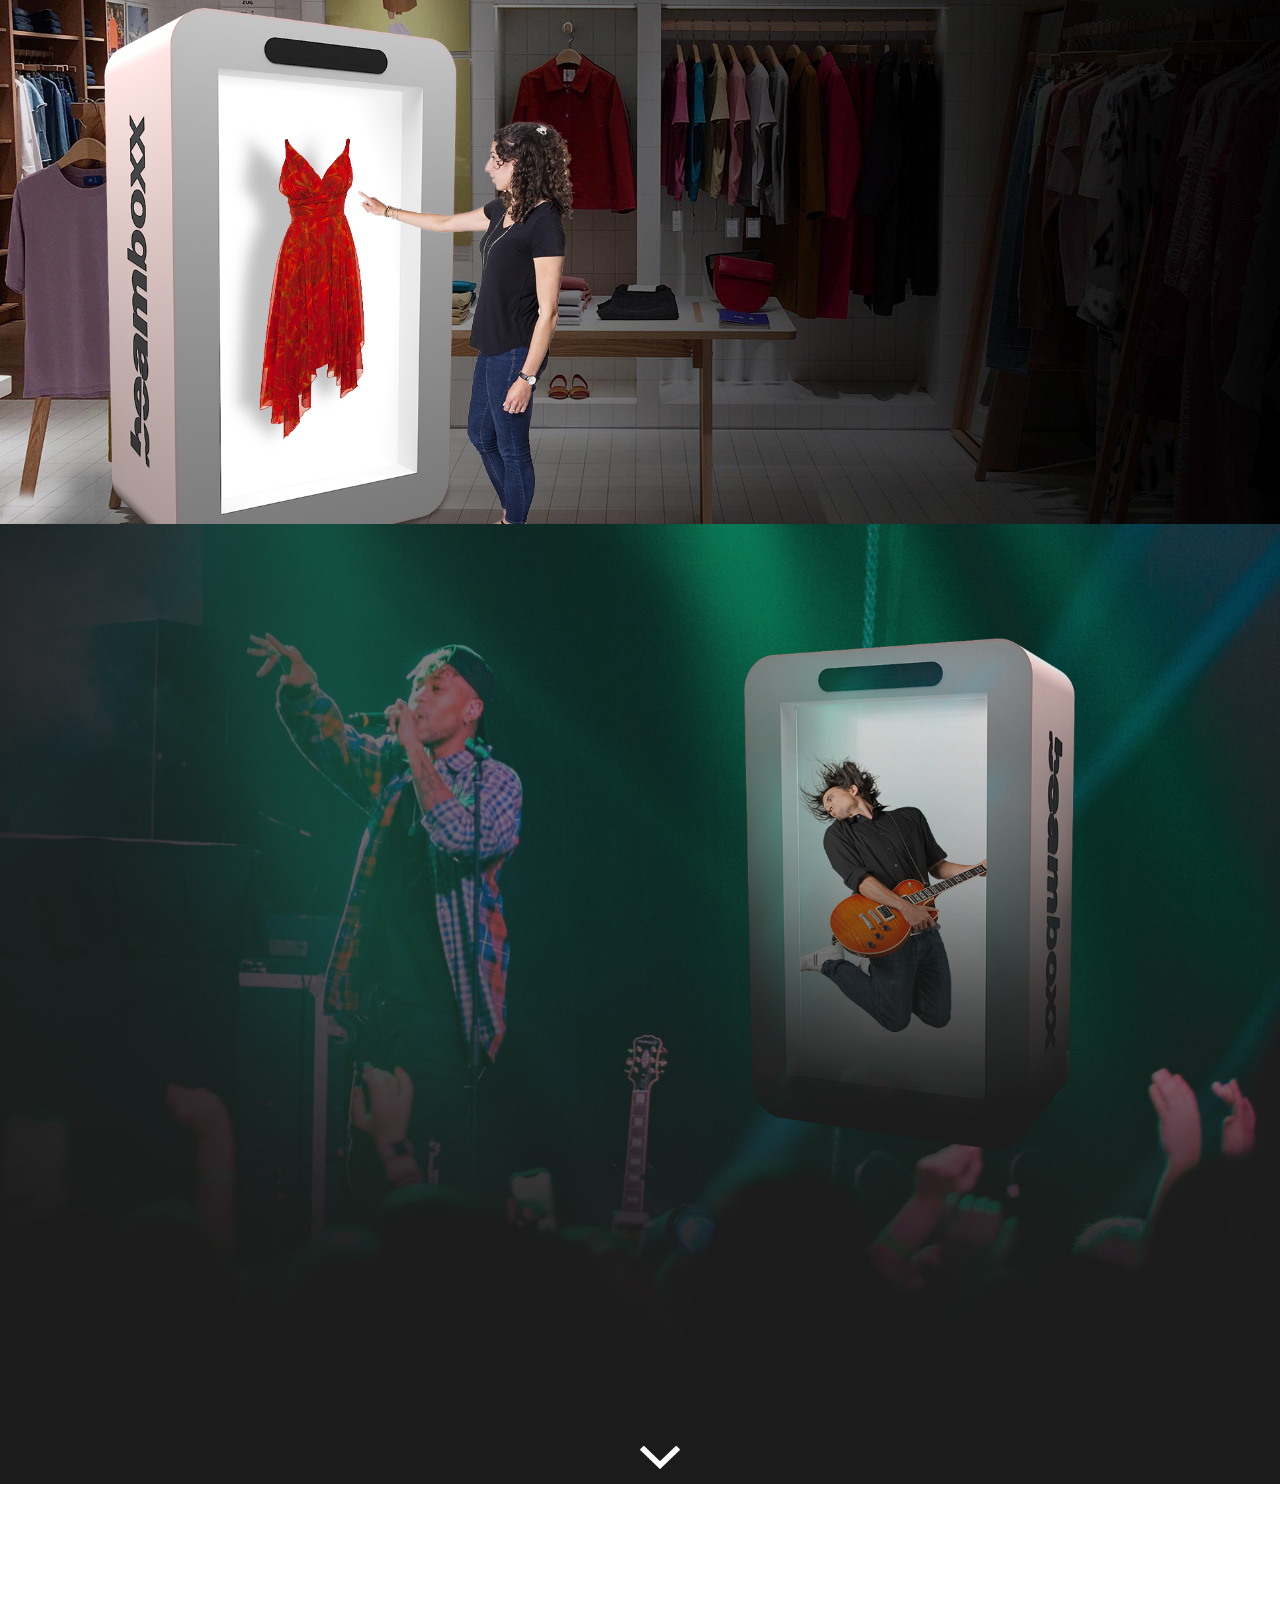
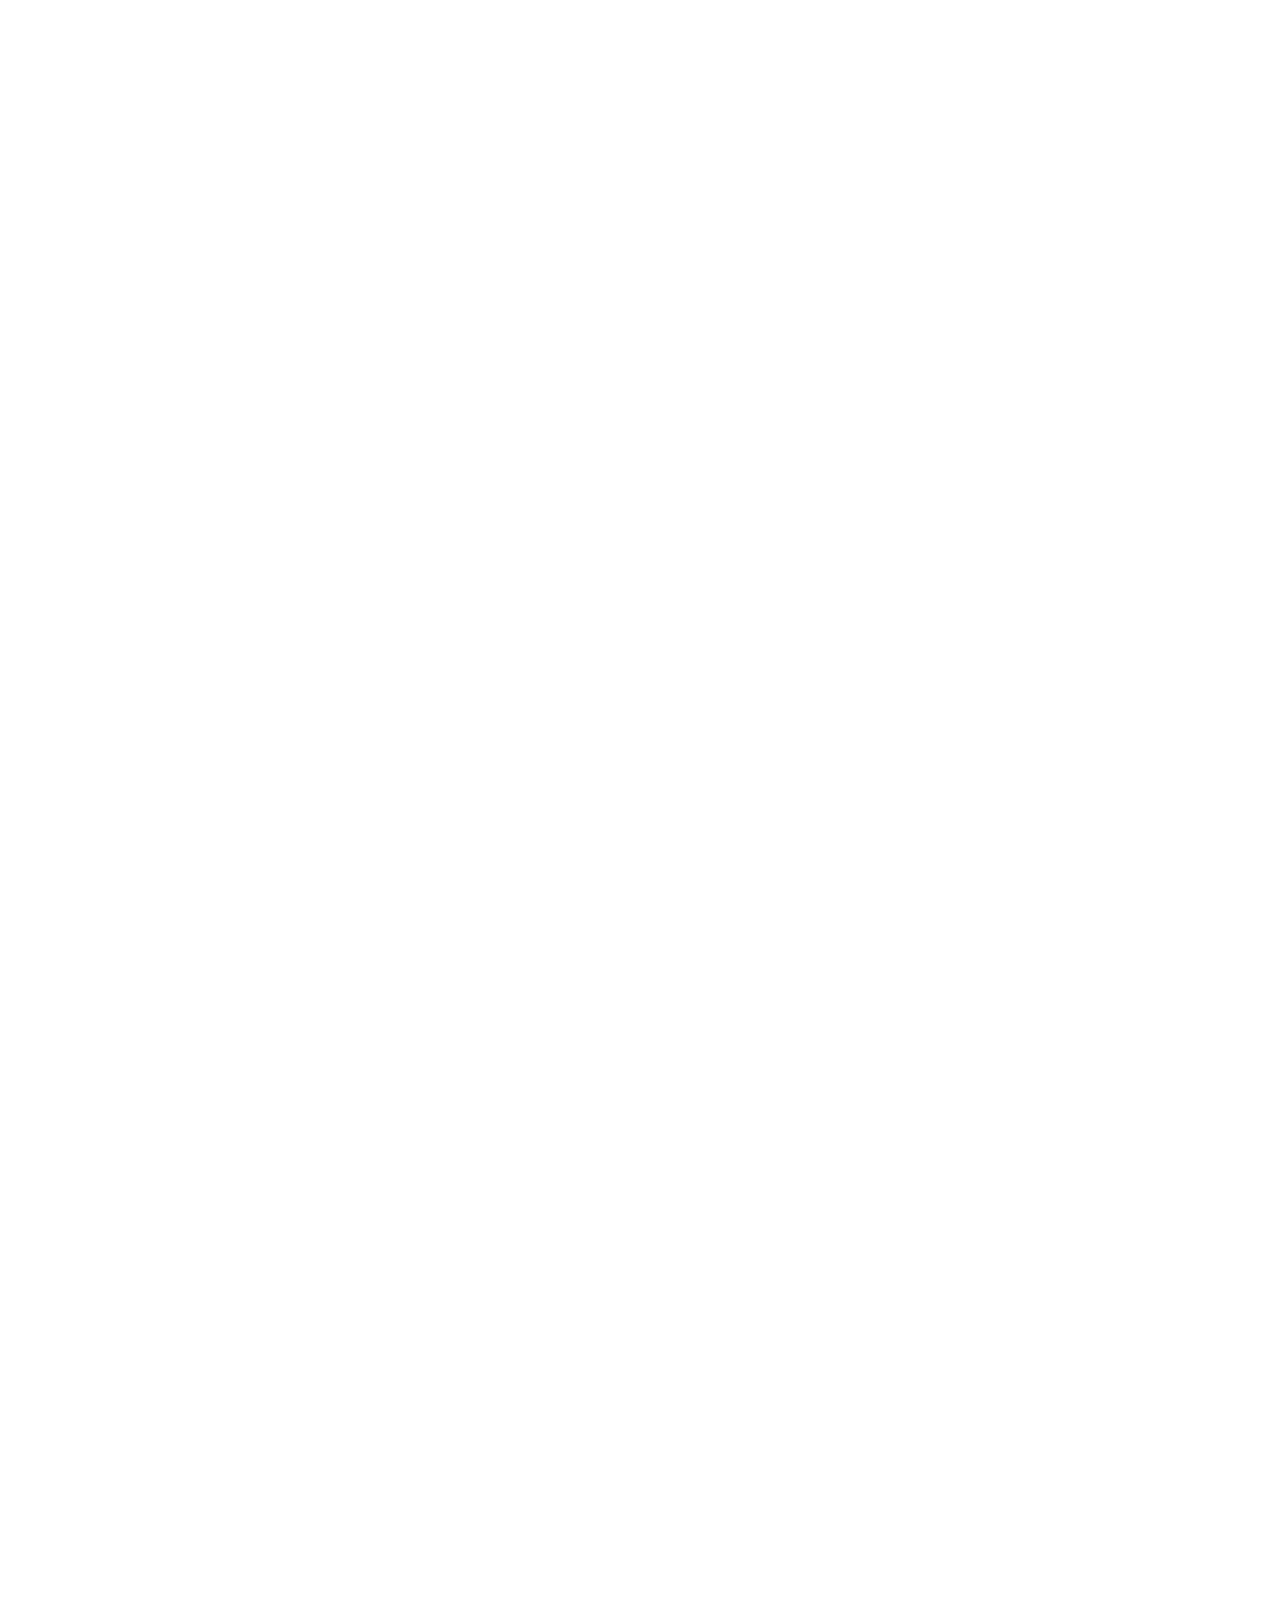
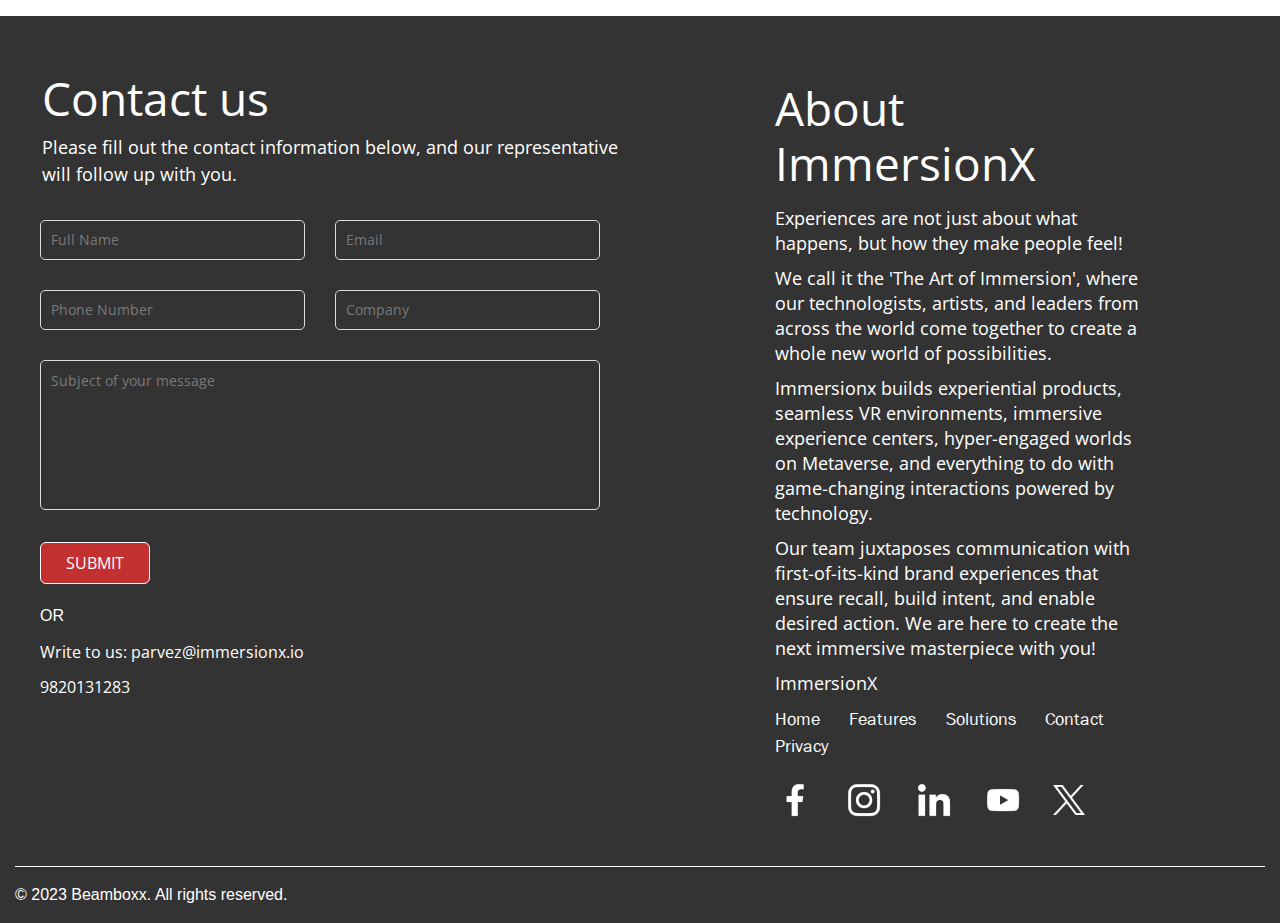
==== commit 3882507d: "slider changes 1" ====
--- a/index.html
+++ b/index.html
@@ -333,13 +333,13 @@
         <div id="carousel1">
     <ul>
         <li>
-        <img alt="" src="assets/images/beamboxx.jpg" /><!-- <p>This carousel 
+        <img alt="" src="assets/images/top_Image.jpg" /><!-- <p>This carousel 
         has padding applied to it so you can see hints for the previous and 
         next images.</p> -->
         </li>
         <li>
 
-        <img alt="" src="assets/images/002.jpg" /><!-- <p>Many of the images used in the demos come from
+        <img alt="" src="assets/images/beamboxx.jpg" /><!-- <p>Many of the images used in the demos come from
         <a href="#">Mike Swanson's excellent wallpaper images</a> page.</p> -->
         </li>
         <!-- <li>
--- a/assets/css/stylefinal.css
+++ b/assets/css/stylefinal.css
@@ -397,6 +397,11 @@
 }
 
 @media (max-width: 767px) {
+       #carousel1{
+    width:767px!important;
+    height:450px!important;
+    overflow:scroll;
+}
     #carousel1 img{
     width:767px!important;
     height:450px!important;
@@ -1794,7 +1799,13 @@
 
 @media (max-width: 950px) {
     #carousel1 {
-    width:100%!important;
+    width:950px!important;
+    height:500px!important;
+    overflow:scroll;
+}
+
+   #carousel1 img{
+    width:950px!important;
     height:500px!important;
     overflow:scroll;
 }
@@ -2236,9 +2247,14 @@
 
 
 @media (max-width: 576px) {
-    #carousel1 {
-    width:100%!important;
-    height:300px!important;
+        #carousel1{
+    width:576px!important;
+    height:400px!important;
+    overflow:scroll;
+}
+    #carousel1 img {
+    width:576px!important;
+    height:400px!important;
     overflow:scroll;
 }
     .accord h6 {
@@ -2775,6 +2791,12 @@
     height:350px!important;
     overflow:scroll;
 }
+
+    #carousel1 img {
+    width:425px!important;
+    height:350px!important;
+    overflow:scroll;
+}
     .holoporting_pages_second_image {
         padding-left: 5%;
         padding-right: 5%;
@@ -3160,7 +3182,13 @@
 
 }
 @media (max-width: 375px) {
-    #carousel1 img{
+    #carousel1{
+    width:360px!important;
+    height:350px!important;
+    overflow:scroll;
+}
+
+#carousel1 img{
     width:375px!important;
     height:350px!important;
     overflow:scroll;
@@ -3190,6 +3218,11 @@
     }
 }
 @media (max-width: 320px) {
+    #carousel1{
+    width:320px!important;
+    height:300px!important;
+    overflow:scroll;
+}
     #carousel1 img{
     width:320px!important;
     height:300px!important;
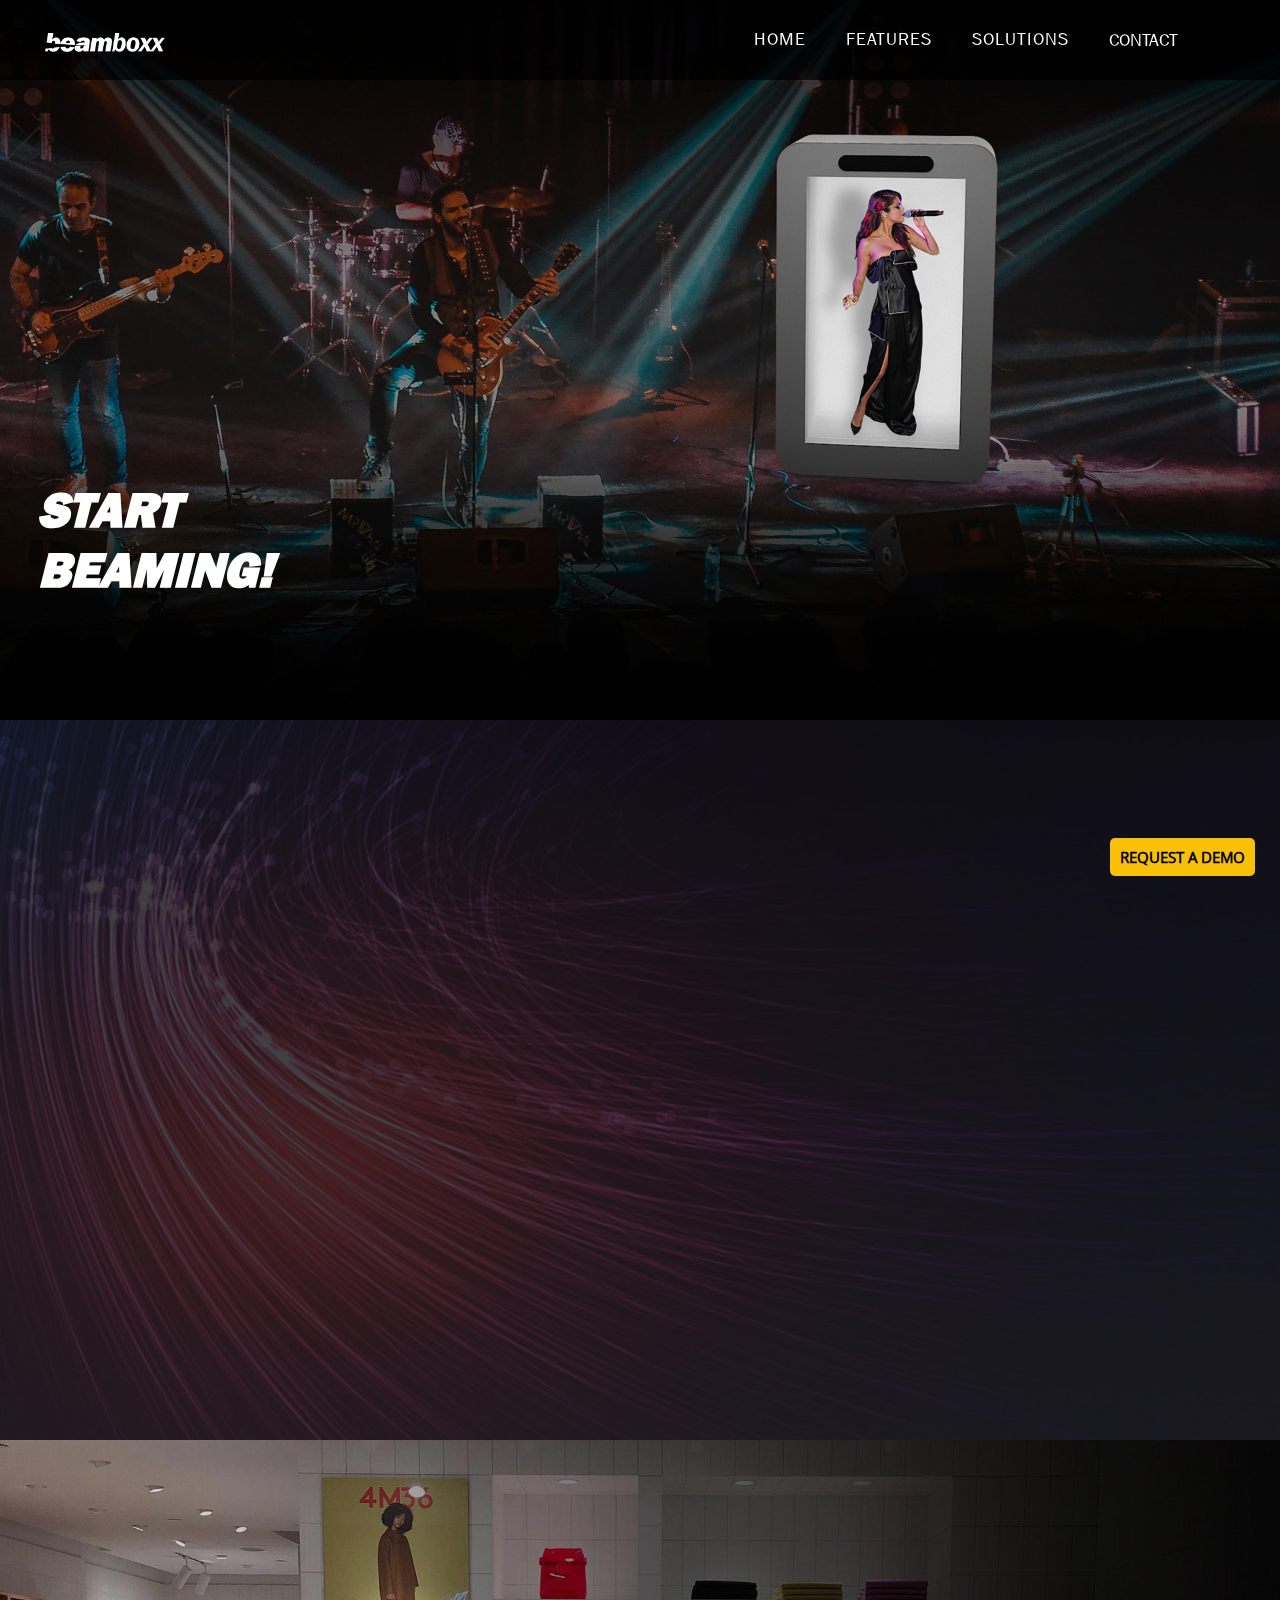
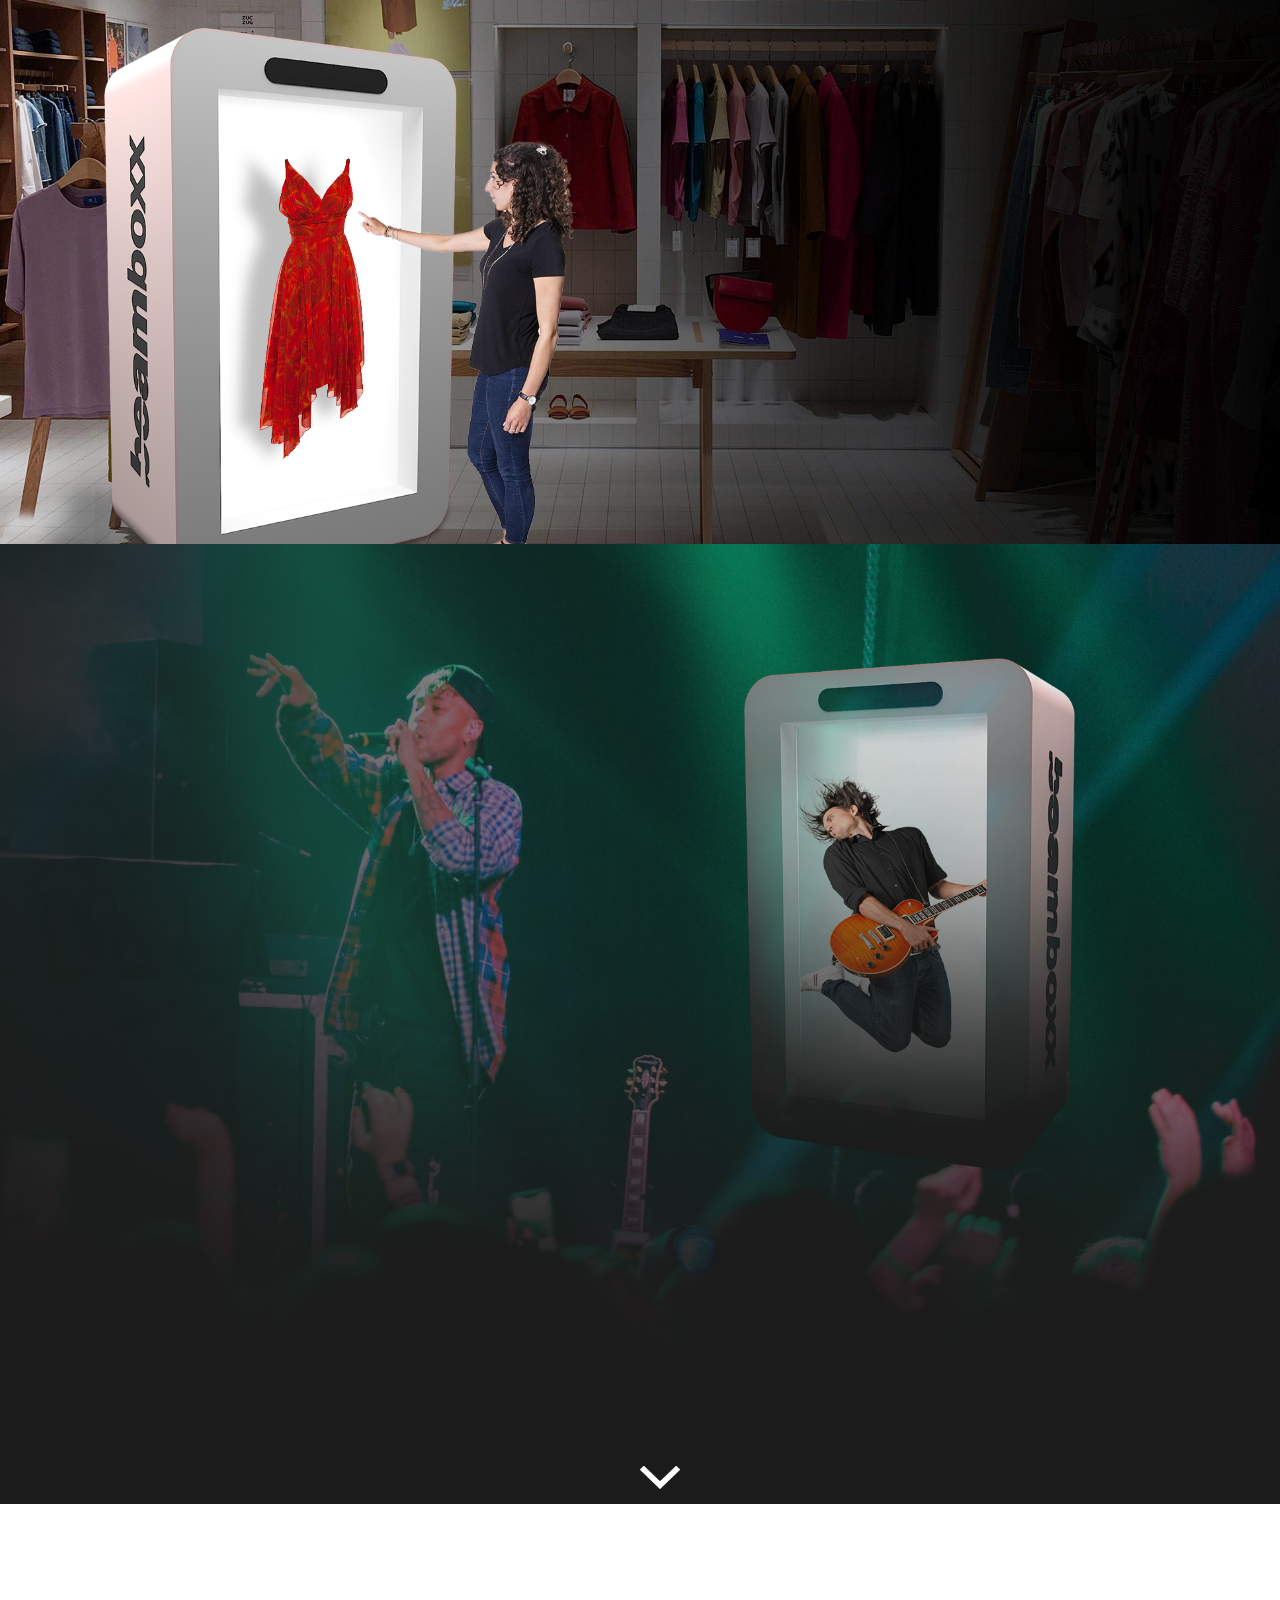
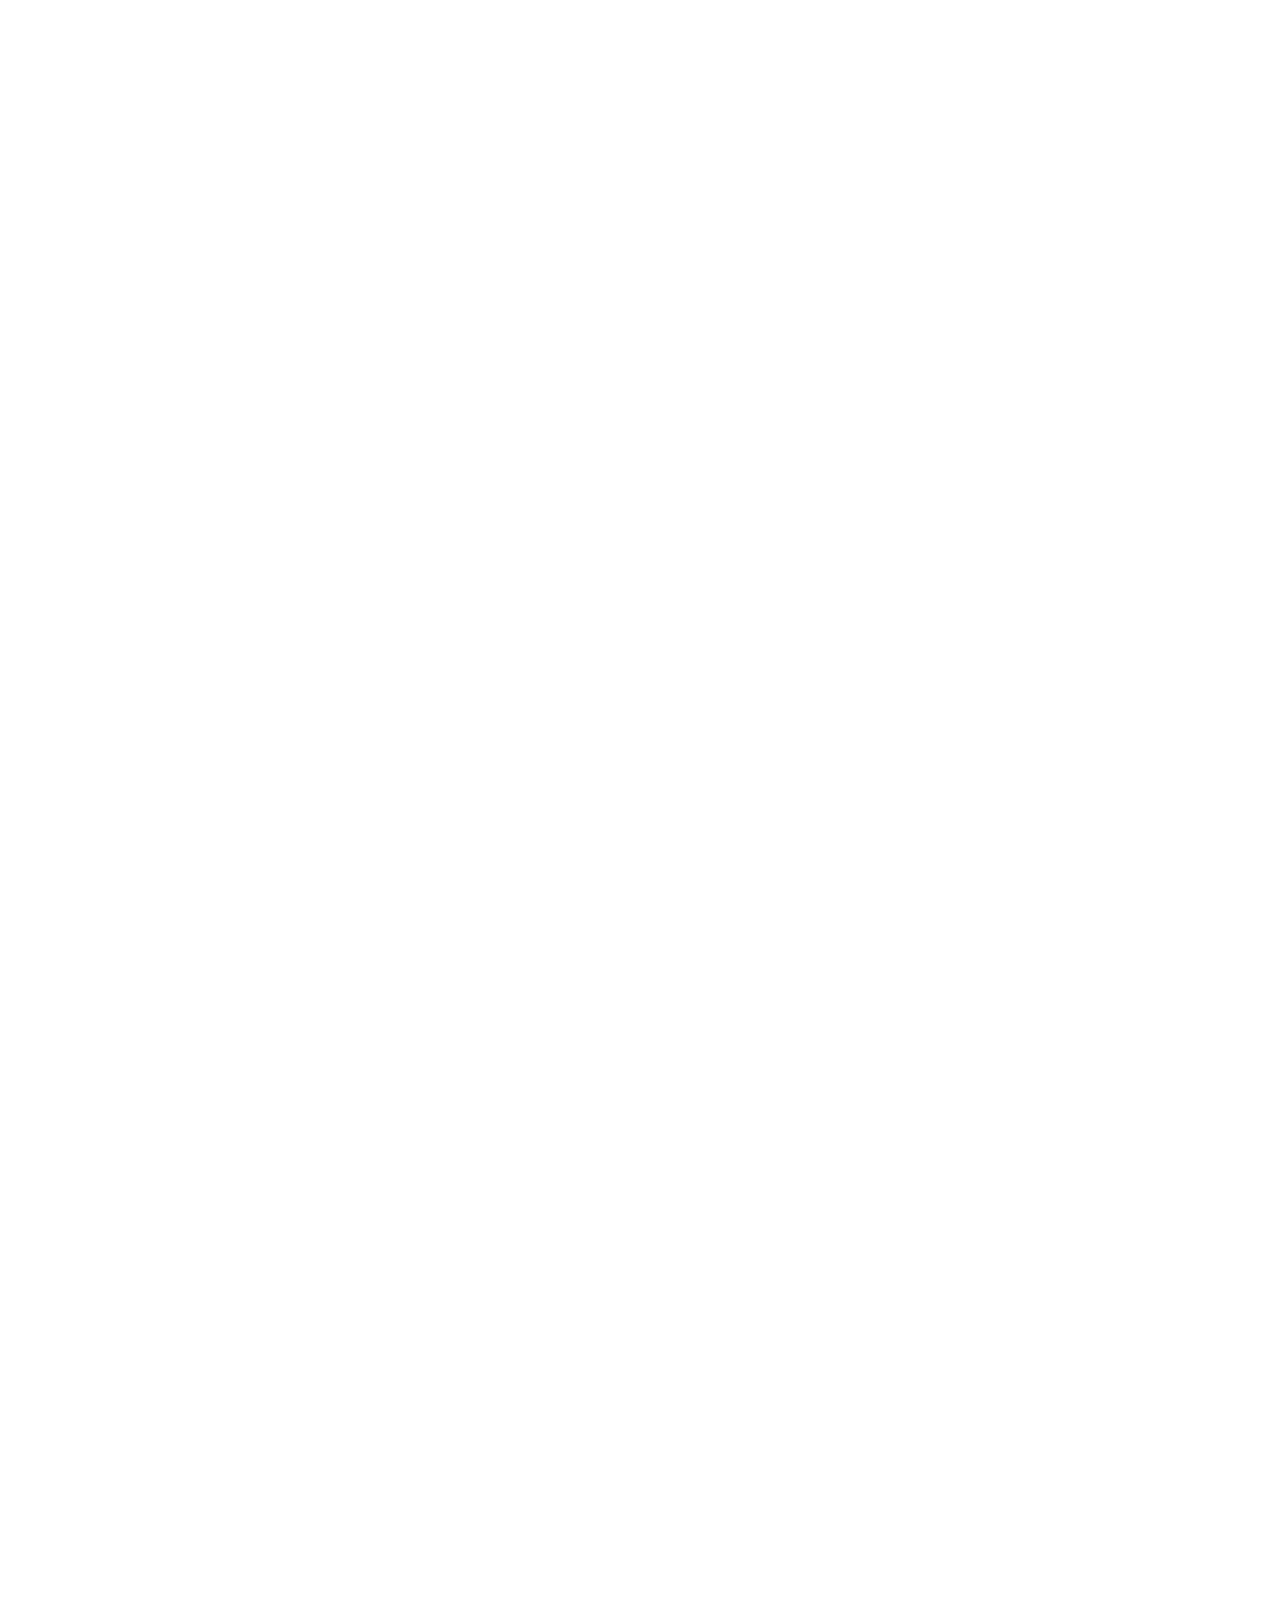
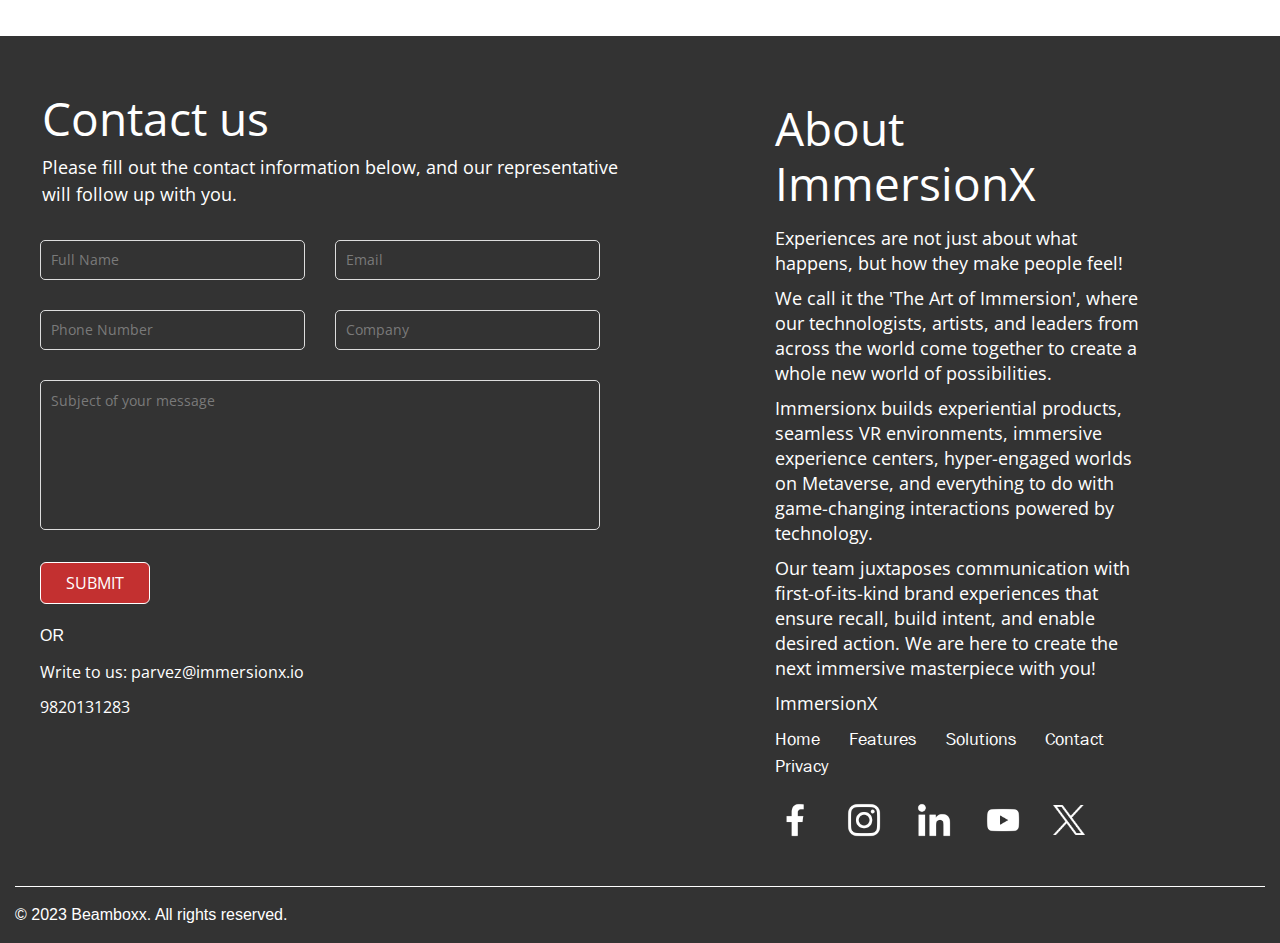
==== commit 9bc26dd6: "revert" ====
--- a/index.html
+++ b/index.html
@@ -327,29 +327,31 @@
     <!-- ***** Header Area End ***** -->
 
   
-        <!-- <img class="desktop" src="assets/images/Top Image.jpg" alt="Hologram">
+    <div class="container bg_image_container">
+        <img class="desktop" src="assets/images/top_Image.jpg" alt="Hologram">
         <img class="mobile" src="assets/images/Top-Image_mobile_new.jpg" alt="Hologram">
-        <h2 class="start_beaming_text">START BEAMING!</h2> -->
-        <div id="carousel1">
+        <h2 class="start_beaming_text">START BEAMING!</h2>
+    </div>
+<!--         <div id="carousel1">
     <ul>
         <li>
-        <img alt="" src="assets/images/top_Image.jpg" /><!-- <p>This carousel 
+        <img alt="" src="assets/images/top_Image.jpg" /><p>This carousel 
         has padding applied to it so you can see hints for the previous and 
-        next images.</p> -->
+        next images.</p> 
         </li>
         <li>
 
-        <img alt="" src="assets/images/beamboxx.jpg" /><!-- <p>Many of the images used in the demos come from
-        <a href="#">Mike Swanson's excellent wallpaper images</a> page.</p> -->
+        <img alt="" src="assets/images/beamboxx.jpg" /><p>Many of the images used in the demos come from
+        <a href="#">Mike Swanson's excellent wallpaper images</a> page.</p> 
         </li>
-        <!-- <li>
+        <li>
         <img alt="" src="img-13.jpg" width="400" height="250" /></li>
         <li>
         <img alt="" src="img-14.jpg" width="400" height="250" /><p>The images to the left and right of this one have no caption.</p>
 
-        </li> -->
+        </li> 
     </ul>
-</div>
+</div> -->
     
 
 
